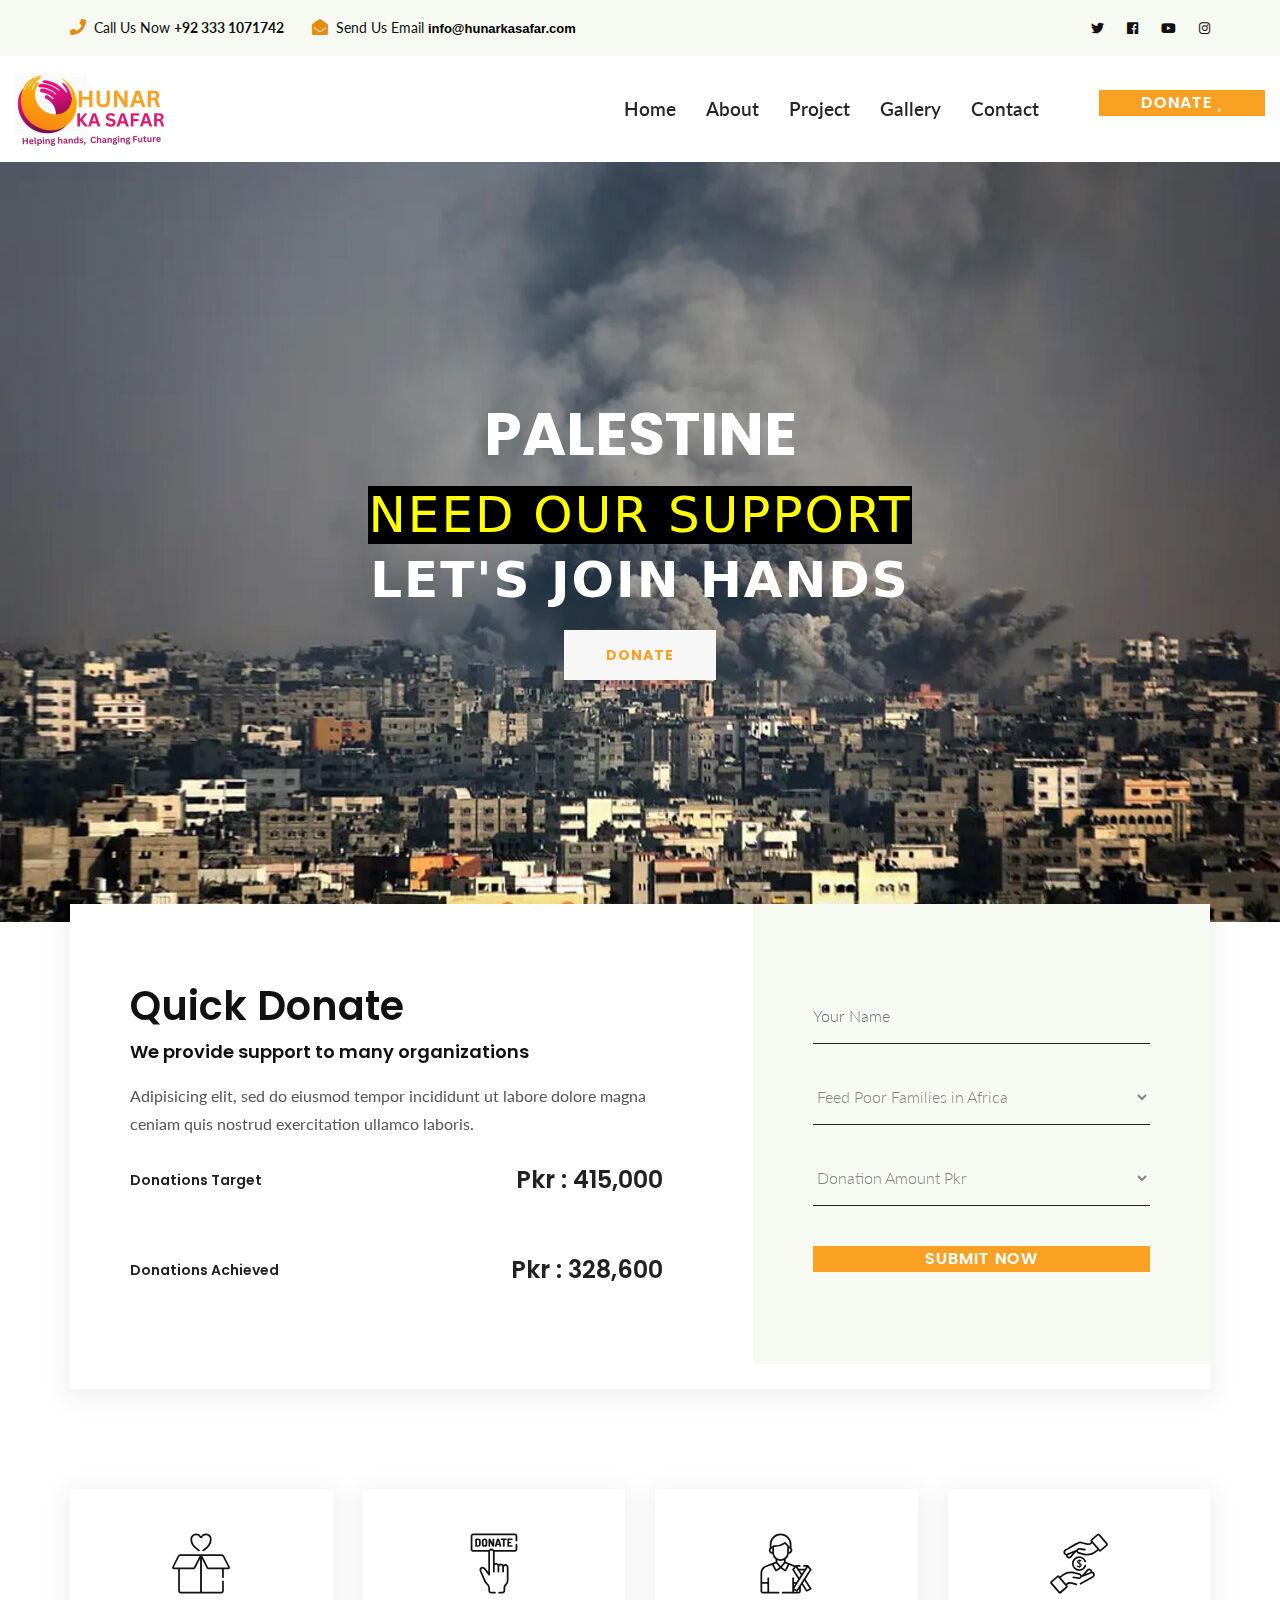
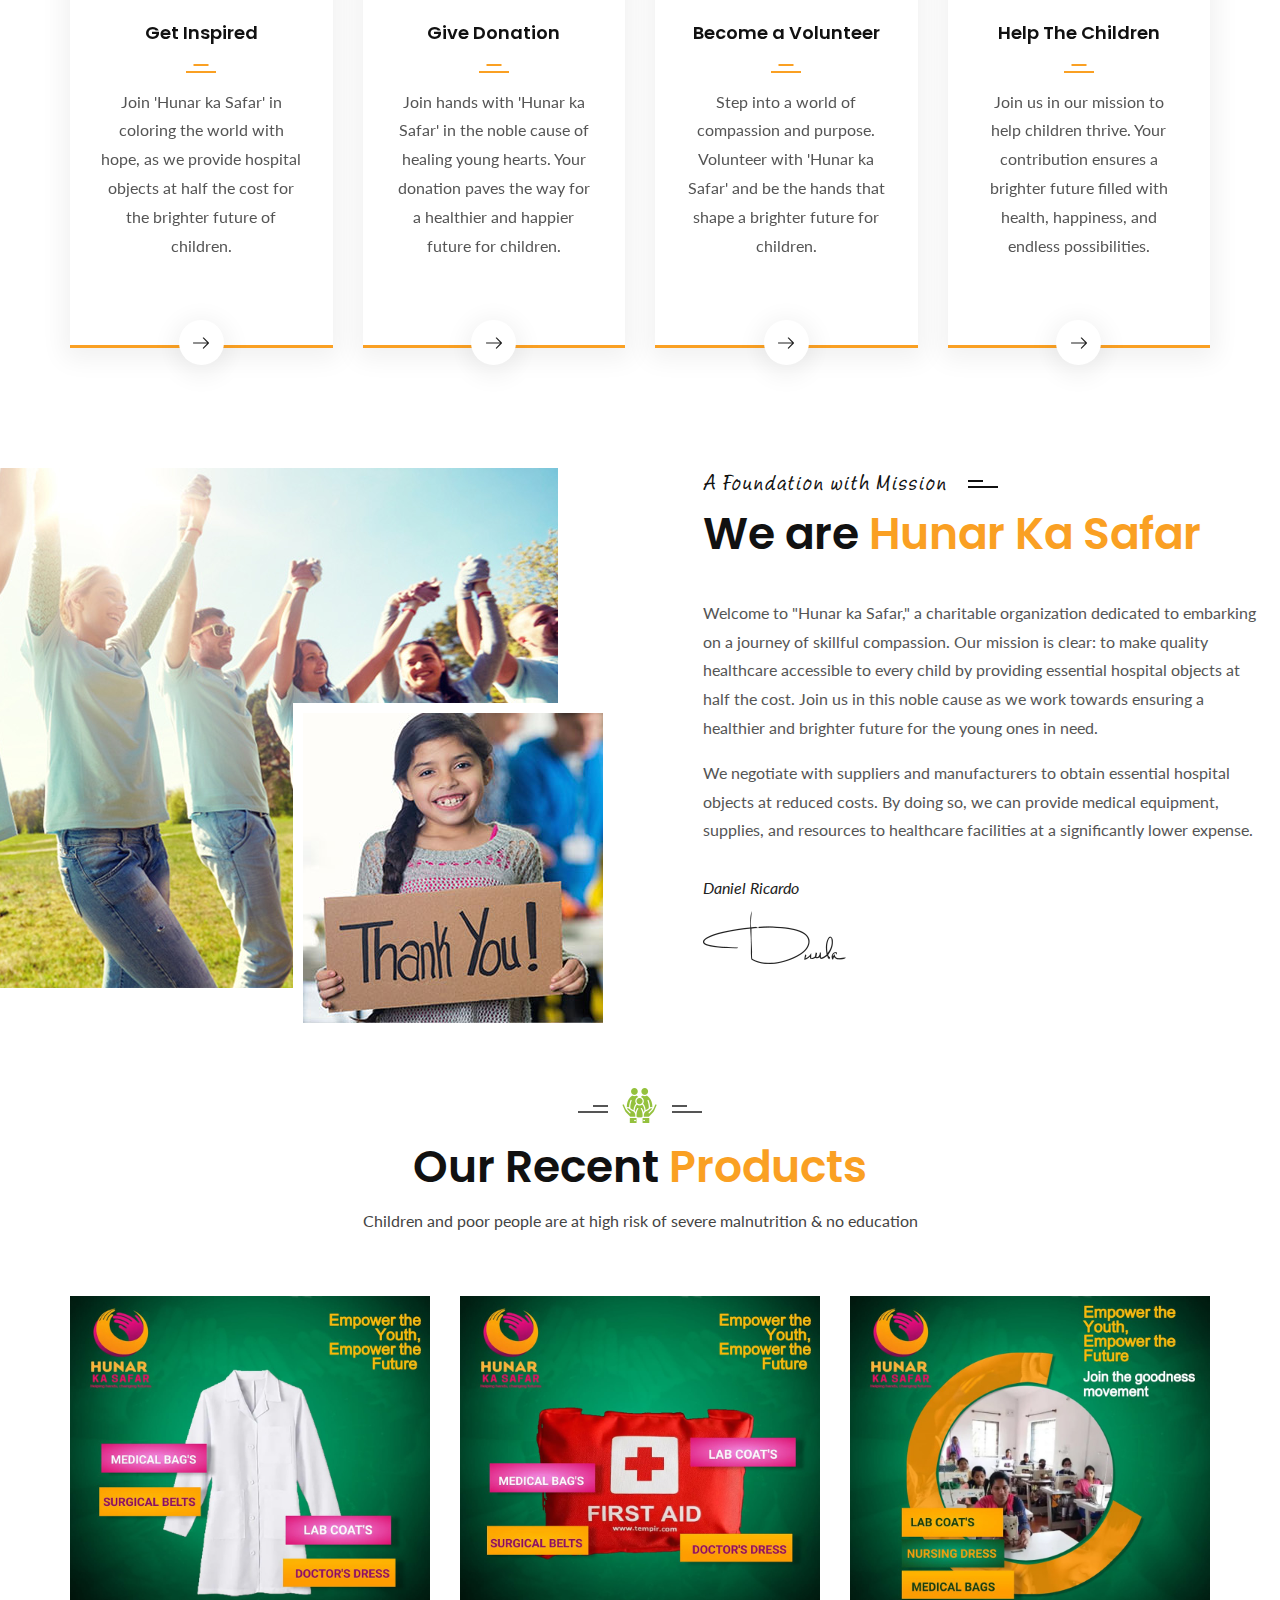
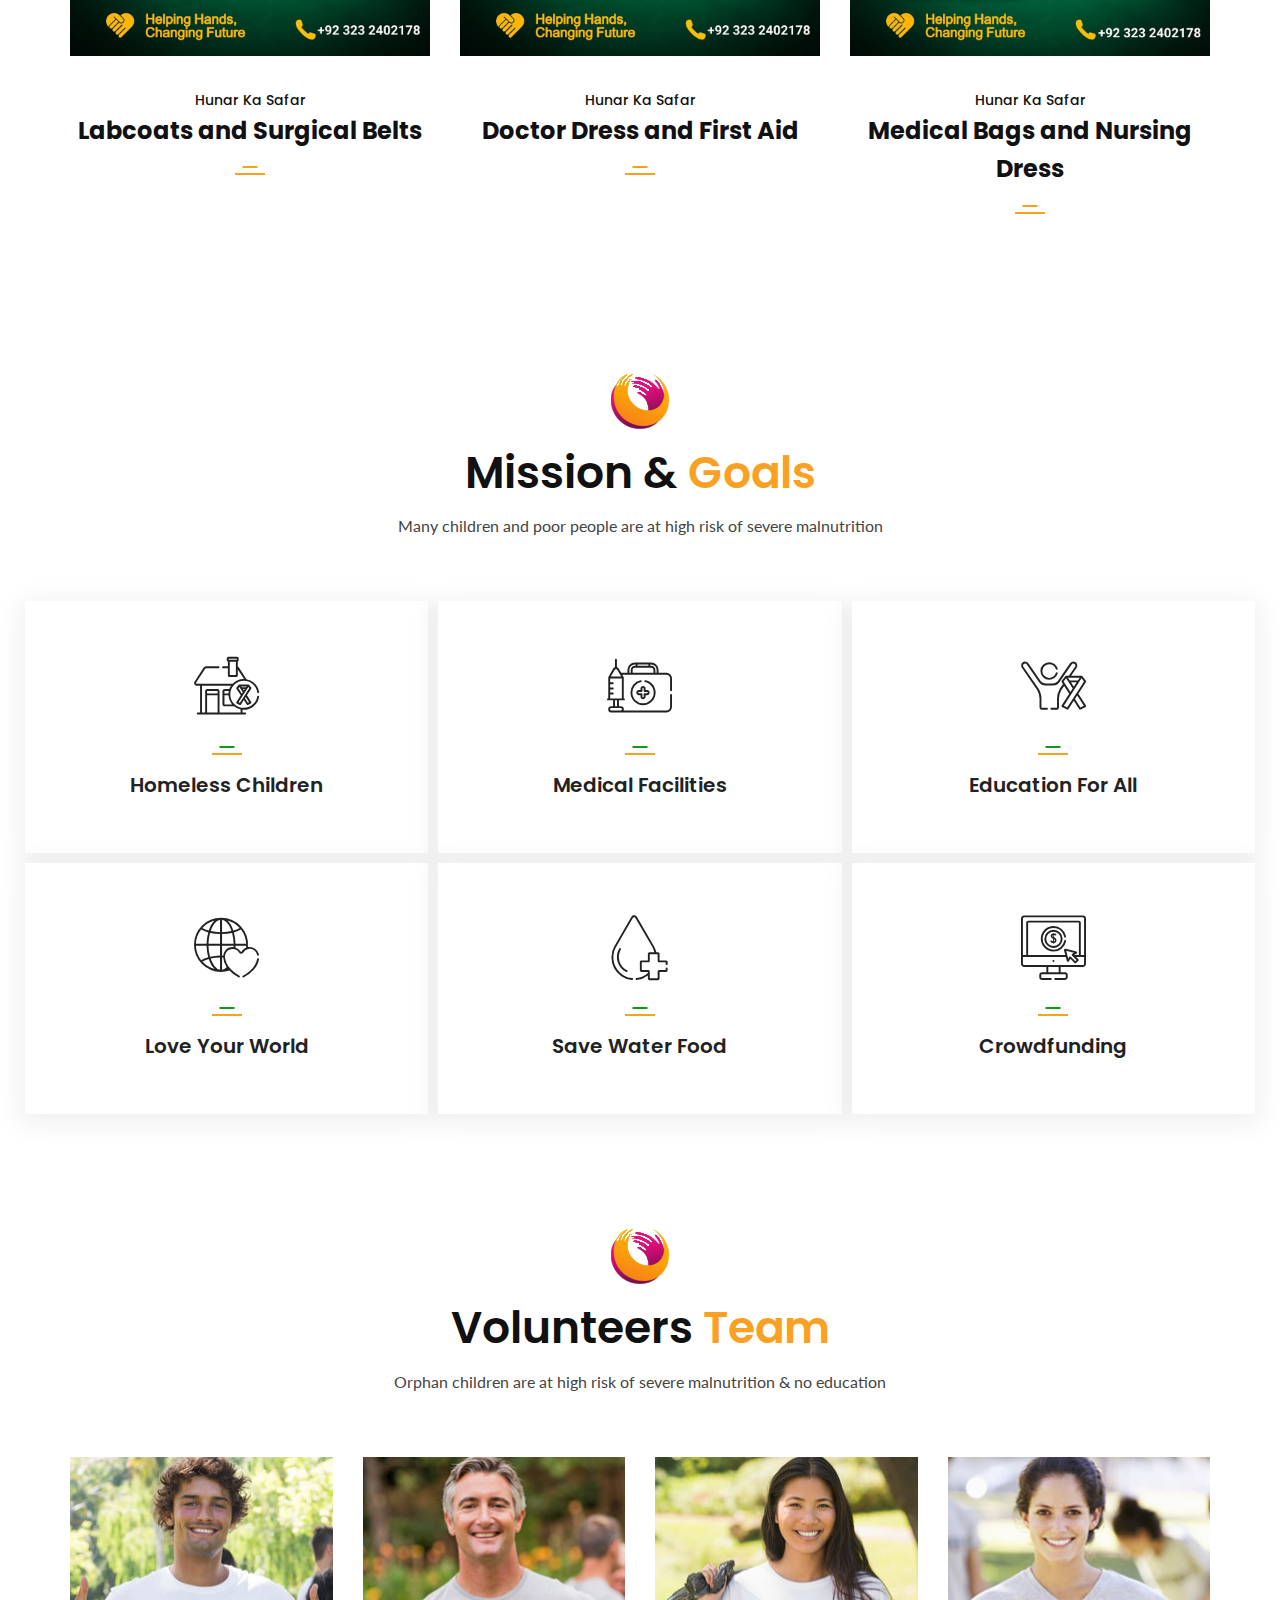
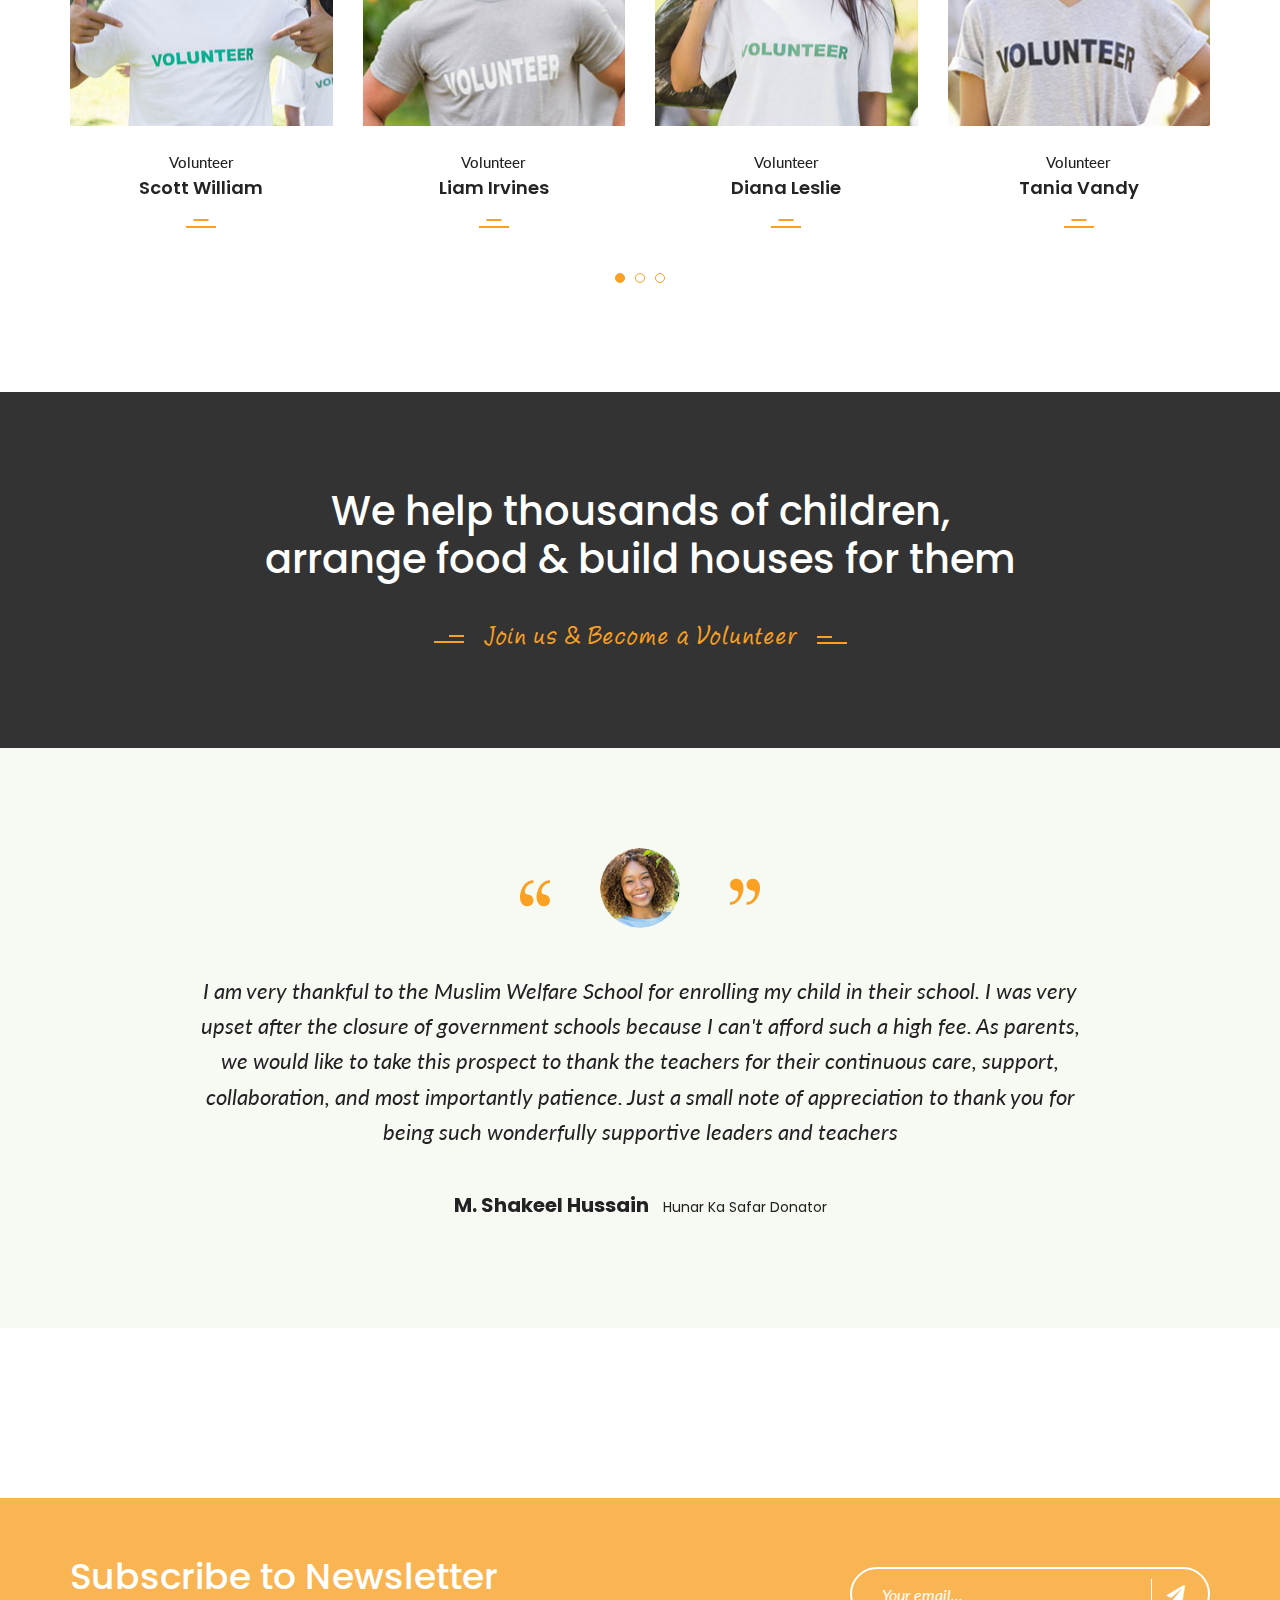
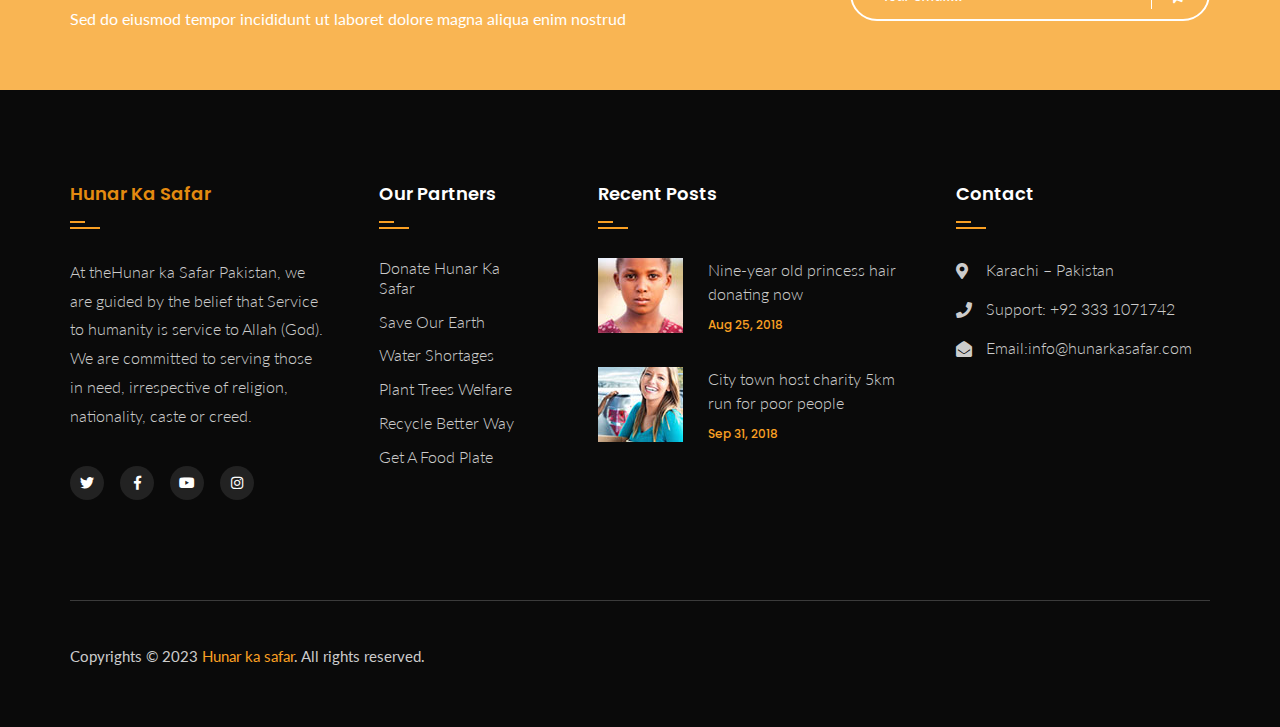
==== index.html @ ad99aff4 "up" ====
<!DOCTYPE html>
<html>

<head>
    <meta charset="utf-8">
    <title>HUNAR KA SAFAR | Home</title>

    <!-- Stylesheets -->
    <link href="css/bootstrap.css" rel="stylesheet">
    <link href="css/style.css" rel="stylesheet">
    <link href="css/responsive.css" rel="stylesheet">

    <!-- Fav Icons -->
    <link rel="icon" type="image/x-icon" href="images/favicon.png">

    <link
    rel="stylesheet"
    href="https://site-assets.fontawesome.com/releases/v6.5.1/css/all.css"
  >

  <link
    rel="stylesheet"
    href="https://site-assets.fontawesome.com/releases/v6.5.1/css/sharp-thin.css"
  >

  <link
    rel="stylesheet"
    href="https://site-assets.fontawesome.com/releases/v6.5.1/css/sharp-solid.css"
  >

  <link
    rel="stylesheet"
    href="https://site-assets.fontawesome.com/releases/v6.5.1/css/sharp-regular.css"
  >

  <link
    rel="stylesheet"
    href="https://site-assets.fontawesome.com/releases/v6.5.1/css/sharp-light.css"
  >
    <!-- Responsive -->
    <meta http-equiv="X-UA-Compatible" content="IE=edge">
    <meta name="viewport" content="width=device-width, initial-scale=1.0, maximum-scale=1.0, user-scalable=0">
</head>

<body>
    <div class="page-wrapper">

        <!-- Preloader -->
        <div class="preloader"></div>

        <!-- main header -->
        <header class="main-header">

            <!-- header top -->
            <div class="header-top">
                <div class="container">
                    <div class="outer-box">
                        <!--Top Left-->
                        <div class="top-left">
                            <ul class="links-nav clearfix">
                                <li><i class="fa fa-phone"></i>Call Us Now <strong>+92 333 1071742</strong></li>
                                <li><i class="fa fa-envelope-open"></i>Send Us Email <strong></strong><a href="mailto:info@hunarkasafar.com"><strong>info@hunarkasafar.com</a></strong></li>
                            </ul>
                        </div>

                        <!--Top Right-->
                        <div class="top-right">
                            <!-- <div class="link-btn"><a href="#" class="theme-btn login-btn"><span class="fa fa-sign-in-alt"></span>Donor Login</a></div> -->
                            <div class="social-links clearfix">
                                <a href=""><span class="fab fa-twitter"></span></a>
                                <a href="https://www.facebook.com/profile.php?id=61553850647413&mibextid=ZbWKwL"><span class="fab fa-facebook"></span></a>
                                <a href=""><span class="fab fa-youtube"></span></a>
                                <a href=""><span class="fab fa-instagram"></span></a>
                            </div>

                        </div>
                    </div>

                </div>
            </div>

            <!--Header-Upper-->
            <div class="header-upper">
                <div class="container-fluid clearfix">

                    <div class="float-left logo-outer">
                        <div class="logo"><a href="index.html"><img src="images/logo.png"alt="" title=""></a>
                        </div>
                    </div>

                    <div class="float-right upper-right clearfix">

                        <div class="navbar-outer clearfix">
                            <!-- Main Menu -->
                            <nav class="main-menu navbar-expand-lg fixed-top">
                                <div class="navbar-header">
                                    <!-- Toggle Button -->
                                    <button type="button" class="navbar-toggle" data-toggle="collapse" data-target=".navbar-collapse">
                                <span class="icon-bar"></span>
                                <span class="icon-bar"></span>
                                <span class="icon-bar"></span>
                                </button>
                                </div>

                                <div class="navbar-collapse collapse clearfix" >
                                    <ul class="navigation clearfix">
                                       <li><a href="index.html" class="active">Home</a></li>
                                        <li><a href="about.html">About</a></li>
                                        <!-- <li><a href="School-addmission.html">Services</a></li> -->
                                        <li><a href="project.html">Project</a></li>
                                        <li><a href="Gallery.html">Gallery</a></li>
                                        <li><a href="contact.html">Contact</a></li>
                                    </ul>
                                </div>
                            </nav>

                            <!-- Main Menu End-->

                            <!-- Search box -->
                            <div class="outer-box">
                                <!--Search outer-->
                                <!-- <div class="search-box-outer">
                                    <div class="dropdown">
                                        <button class="search-box-btn dropdown-toggle" type="button" id="dropdownMenu3" data-toggle="dropdown" aria-haspopup="true" aria-expanded="false"><span class="fa fa-search"></span></button>
                                        <ul class="dropdown-menu pull-right search-panel" aria-labelledby="dropdownMenu3">
                                            <li class="panel-outer">
                                                <div class="form-container">
                                                    <form method="post" action="blog.html">
                                                        <div class="form-group">
                                                            <input type="search" name="field-name" value="" placeholder="Search Here" required>
                                                            <button type="submit" class="search-btn"><span class="fa fa-search"></span></button>
                                                        </div>
                                                    </form>
                                                </div>
                                            </li>
                                        </ul>
                                    </div>
                                </div> -->
                                <div class="link-btn"><a href="#" class="theme-btn btn-style-one donate-box-btn">DONATE <i class="fa-sharp fa-solid fa-heart"></i></a></div>
                            </div>

                        </div>

                    </div>

                </div>
            </div>
            <!--End Header Upper-->

            <!--Sticky Header-->
            <div class="sticky-header">
                <div class="container-fluid">
                    <div class="clearfix">
                        <!--Logo-->
                        <div class="logo float-left">
                            <a href="index.html" class="img-responsive"><img src="images/logo.png" alt="" title=""></a>
                        </div>

                        <!--Right Col-->
                        <div class="right-col float-right">
                            <!-- Main Menu -->
                            <nav class="main-menu navbar-expand-lg">
                                <div class="navbar-collapse collapse clearfix">
                                    <ul class="navigation clearfix">
                                        <li><a href="index.html">Home</a></li>
                                         <li><a href="about.html">About</a></li>
                                         <!-- <li><a href="School">Services</a></li> -->
                                         <li><a href="projects.html">Project</a></li>
                                         <li><a href="Gallery.html">Gallery</a></li>
                                         <li><a href="contact.html">Contact</a></li>
                                     </ul>
                                     <div class="link-btn"><a href="#" class="theme-btn btn-style-one donate-box-btn">DONATE <i class="fa-sharp fa-solid fa-heart"></i></a></div>
                                </div>
                            </nav>
                            
                            <!-- Main Menu End-->
                            <!-- </div> -->
                        </div>
                    </div>


                </div>
            </div>
            <!--End Sticky Header-->
        </header>

        <!-- Main slider -->
        <section class="main-slider">
            <div class="container-fluid">
                <ul class="main-slider-carousel owl-carousel owl-theme slide-nav">
                    <li class="slider-wrapper">
                        <div class="image"><img src="images/main-slider/image-3.jpg" alt=""></div>
                        <div class="slider-caption light text-center">
                            <div class="container">
                                <h1><span class="border-shape">PALESTINE</span></h1>
                                <h2><span  style="color: Yellow; background-color: black;  font-family: system-ui, -apple-system, BlinkMacSystemFont, 'Segoe UI', Roboto, Oxygen, Ubuntu, Cantarell, 'Open Sans', 'Helvetica Neue', sans-serif;">NEED OUR SUPPORT</span></h3>
                                <div class=" large-text"><h2 style="font-family: system-ui, -apple-system, BlinkMacSystemFont, 'Segoe UI', Roboto, Oxygen, Ubuntu, Cantarell, 'Open Sans', 'Helvetica Neue', sans-serif; color: white; font-weight: 700;">LET'S JOIN HANDS</h2></div>
                                <div class="link-btn"><a href="#" class="theme-btn btn-style-nine">Donate</a></div>
                            </div>
                        </div>
                        <div class="slide-overlay"></div>
                    </li>
                    <!-- <li class="slider-wrapper">
                        <div class="image"><img src="images/main-slider/image-2.jpg" alt=""></div>
                        <div class="slider-caption light text-center">
                            <div class="container">
                                <h3>change the life, change the world <span class="border-shape"></span></h3>
                                <h1>sponsor an orphan and <br>feed the poor people</h1>
                                <h3 style="color: #FAA023; font-size: 3.4rem;">Hunar Ka Safar<br><span></span></h3>
                                <div class="text light large-text">With Warmth & True Support</div>
                                <div class="link-btn"><a href="#" class="theme-btn btn-style-two">Learn More</a></div>
                            </div>
                        </div>
                        <div class="slide-overlay"></div>
                    </li> -->
                </ul>
            </div>
        </section>

         <!-- Donate form -->
         <section class="donate-form">
            <div class="container">
                <div class="outer-box">
                    <div class="row">
                        <div class="col-lg-7">
                            <div class="donate-content">
                                <h1>Quick <span>Donate</span></h1>
                                <h4>We provide support to many organizations</h4>
                                <div class="text">Adipisicing elit, sed do eiusmod tempor incididunt ut labore dolore magna ceniam quis nostrud exercitation ullamco laboris.</div>

                                <!--Progress Levels-->
                                <div class="progress-levels">

                                    <div class="donation clearfix">
                                        <div class="text">Donations Target</div>
                                        <div class="price">Pkr : 415,000</div>
                                    </div>
                                    <!--Skill Box-->
                                    <div class="progress-box wow fadeInRight" data-wow-delay="100ms" data-wow-duration="1500ms">
                                        <div class="inner">
                                            <div class="bar">
                                                <div class="bar-innner">
                                                    <div class="bar-fill gray-bg" data-percent="100"></div>
                                                </div>
                                            </div>
                                        </div>
                                    </div>
                                    <div class="donation clearfix">
                                        <div class="text">Donations Achieved</div>
                                        <div class="price">Pkr : 328,600</div>
                                    </div>
                                    <!--Skill Box-->
                                    <div class="progress-box wow fadeInRight" data-wow-delay="100ms" data-wow-duration="1500ms">
                                        <div class="inner">
                                            <div class="bar">
                                                <div class="bar-innner">
                                                    <div class="bar-fill" data-percent="80"></div>
                                                </div>
                                            </div>
                                        </div>
                                    </div>


                                </div>
                            </div>
                        </div>
                        <div class="col-lg-5">
                            <div class="default-form-area">
                                <form id="contact-form" name="contact_form" class="contact-form style-four" action="inc/sendmail.php" method="post">
                                    <div class="row clearfix">
                                        <div class="col-md-12 column">
                                            <div class="form-group">
                                                <input type="text" name="form_name" class="form-control" value="" placeholder="Your Name" required="">
                                            </div>
                                        </div>
                                        <div class="col-md-12 column">
                                            <div class="form-group">
                                                <select name="form_select">
                                            <option value="" selected>Feed Poor Families in Africa</option>
                                            <option value="">Feed Poor Families in Uganda</option>
                                            <option value="">Feed Poor Families in Tajikistan</option>
                                            <option value="">Feed Poor Families in Uzbekistan</option>
                                        </select>
                                            </div>
                                        </div>
                                        <div class="col-md-12 column">
                                            <div class="form-group">
                                                <select name="form_select">
                                            <option value="" selected>Donation Amount Pkr</option>
                                            <option value="">Pkr 0 to 50,000</option>
                                            <option value="">Pkr 50,000 to 100,000</option>
                                            <option value="">Pkr 100,000 to 10,00,000</option>
                                        </select>
                                            </div>
                                        </div>
                                    </div>
                                    <div class="contact-section-btn text-center">
                                        <div class="form-group style-two">
                                            <input id="form_botcheck" name="form_botcheck" class="form-control" type="hidden" value="">
                                            <button class="theme-btn btn-style-one w-100" type="submit" data-loading-text="Please wait...">Submit Now</button>
                                        </div>
                                    </div>
                                </form>
                            </div>
                        </div>
                    </div>
                </div>
            </div>
        </section>

        <!-- Welcome Section -->
        <section class="welcome-section sp-two">
            <div class="container">
                <div class="row">
                    <!-- services block -->
                    <div class="services-block-one col-lg-3 col-md-6 col-sm-6">
                        <div class="inner-box hvr-float-shadow">
                            <div class="icon"><span class="flaticon-heart-box"></span></div>
                            <h4><a href="#">Get Inspired</a></h4>
                            <div class="text">Join 'Hunar ka Safar' in coloring the world with hope, as we provide hospital objects at half the cost for the brighter future of children.</div>
                            <div class="read-more">
                                <a href="#"><span class="flaticon-right-arrow"></span></a>
                            </div>
                        </div>
                    </div>
                    <!-- services block -->
                    <div class="services-block-one col-lg-3 col-md-6 col-sm-6">
                        <div class="inner-box hvr-float-shadow">
                            <div class="icon"><span class="flaticon-button"></span></div>
                            <h4><a href="#">Give Donation</a></h4>
                            <div class="text">Join hands with 'Hunar ka Safar' in the noble cause of healing young hearts. Your donation paves the way for a healthier and happier future for children.</div>
                            <div class="read-more">
                                <a href="#"><span class="flaticon-right-arrow"></span></a>
                            </div>
                        </div>
                    </div>
                    <!-- services block -->
                    <div class="services-block-one col-lg-3 col-md-6 col-sm-6">
                        <div class="inner-box hvr-float-shadow">
                            <div class="icon"><span class="flaticon-boy"></span></div>
                            <h4><a href="#">Become a Volunteer</a></h4>
                            <div class="text">Step into a world of compassion and purpose. Volunteer with 'Hunar ka Safar' and be the hands that shape a brighter future for children.</div>
                            <div class="read-more">
                                <a href="#"><span class="flaticon-right-arrow"></span></a>
                            </div>
                        </div>
                    </div>
                    <!-- services block -->
                    <div class="services-block-one col-lg-3 col-md-6 col-sm-6">
                        <div class="inner-box hvr-float-shadow">
                            <div class="icon"><span class="flaticon-donation"></span></div>
                            <h4><a href="#">Help The Children</a></h4>
                            <div class="text">Join us in our mission to help children thrive. Your contribution ensures a brighter future filled with health, happiness, and endless possibilities.</div>
                            <div class="read-more">
                                <a href="#"><span class="flaticon-right-arrow"></span></a>
                            </div>
                        </div>
                    </div>
                    <!-- end -->
                </div>
            </div>
        </section>

        <!-- Donation Details -->
        <!-- <div class="container">
        <div class="sec-title style-two">
            <h4>Muslim Welfare Centre</h4>
            <h1><span>Donation</span></h1>
        <hr>
        </div>
        <div class="about-block">
            <div class="inner-box">
                <div class="row">
                <div class="col-md-6 text">
                    <p>For donations please deposit funds via Inter Bank Funds Transfer IBFT/Cheque into Muslim Welfare Centre:</p>
                    <ul>
                        <li style="list-style: disc;"><h4>Bank Name : Meezan Bank Limited</h4></li>
                        <li style="list-style: disc;"><h4>Account Title :  MUSLIM WELFARE CENTRE</h4></li>
                        <li style="list-style: disc;"><h4>Account Number : 01310100324729</h4></li>
                        <li style="list-style: disc;"><h4>Branch : North Nazimabad – Karachi (0131)</h4></li>
                        <li style="list-style: disc;"><h4>IBAN Number : PK73 MEZN 0001 3101 0032 4729</h4></li>
                    </ul>
                    <p>Please provide this information so that we can process your donation quickly:</p>
                    <ul>
                        <li style="list-style: disc;">Your Full Name</li>
                        <li style="list-style: disc;">Payment Amountt</li>
                        <li style="list-style: disc;">Payment reference no.</h4></li>
                        <li style="list-style: disc;">Date of deposit</li>
                    </ul>
                </div>
                <div class="col-md-6 text">
                    <p>You will receive an e-mail confirming the successful completion of your donation.</p>
                    <h4>Tax</h4>
                    <p>ALL DONATIONS ARE TAX DEDUCTIBLE (REGISTERED CHARITY# – KAR 080-2003) Muslim Welfare Pakistan will issue Tax Deductible Receipt for Income Tax purposes for all donations.</p>
                    <h4>Refund / Exchange Policy</h4>
                    <p>As with most donation sites, we do not offer refunds on donations submitted through our websites. If a transaction was processed in error, please contact our office to discuss the situation with our staff.</p>
                </div>
            </div>
                <div class="author">
                    <div class="inner-box">
                    </div>
                </div>
            </div>
        </div>
        </div> -->

        <!-- About Us -->
        <section class="about-us">
            <div class="container">
                <div class="row">
                    <div class="col-lg-5 image-block-one">
                        <div class="image big-image"><img src="images/resource/about.jpg" alt="" ></div>
                        <div class="image small-image"><img src="images/resource/about-small.jpg" alt=""></div>
                    </div>
                    <div class="col-lg-6 offset-lg-1">
                        <div class="pl-lg-5">
                            <!-- sec-title -->
                            <div class="sec-title style-two">
                                <h4>A Foundation with Mission</h4>
                                <h1>We are <span>Hunar Ka Safar</span></h1>
                            </div>
                            <!-- about block -->
                            <div class="about-block">
                                <div class="inner-box">
                                    <div class="text">
                                        <p>Welcome to "Hunar ka Safar," a charitable organization dedicated to embarking on a journey of skillful compassion. Our mission is clear: to make quality healthcare accessible to every child by providing essential hospital objects at half the cost. Join us in this noble cause as we work towards ensuring a healthier and brighter future for the young ones in need.</p>
                                        <p>We negotiate with suppliers and manufacturers to obtain essential hospital objects at reduced costs. By doing so, we can provide medical equipment, supplies, and resources to healthcare facilities at a significantly lower expense.</p>
                                    </div>
                                    <div class="author">
                                        <div class="inner-box">
                                            <h5>Daniel Ricardo</h5>
                                        </div>

                                        <div class="sign"><img src="images/resource/sign.png" alt=""></div>
                                    </div>
                                </div>
                            </div>
                        </div>

                    </div>
                </div>
            </div>

        </section>

        <!-- Causes Section -->
        <section class="causes-section sp-two">
            <div class="container">
                <!--Sec Title-->
                <div class="sec-title centered">
                    <div class="icon-box"><img src="images/icons/sec-title.png" alt=""></div>
                    <h1>Our Recent <span>Products</span></h1>
                    <div class="text">Children and poor people are at high risk of severe malnutrition & no education</div>
                </div>
                <div class="row clearfix">
                    <!--Cause Block-->
                    <div class="cause-block col-lg-4 col-md-6">
                        <div class="hvr-float-shadow">
                            <div class="inner-box">
                            <figure class="image">
                                <img src="images/resource/cause-1.jpg" alt="">
                                </div>
                            </figure>
                            <div class="lower-content">
                                <h5>Hunar Ka Safar</h5>
                                <h4>Labcoats and Surgical Belts</h4>
                                <!-- <div class="text">Auis nostrud exercitation ullamc laboris nisitm aliquip ex bea sed consequat duis autes ure dolor. dolore magna aliqua nim ad minim. </div> -->


                                <!--Progress Levels-->
                                <!-- <div class="progress-levels"> -->

                                    <!--Skill Box-->
                                    <!-- <div class="progress-box wow fadeInRight" data-wow-delay="100ms" data-wow-duration="1500ms">
                                        <div class="inner">
                                            <div class="bar">
                                                <div class="bar-innner">
                                                    <div class="bar-fill" data-percent="65">
                                                        <div class="percent"></div>
                                                    </div>
                                                </div>
                                            </div>
                                        </div>
                                    </div> -->

                                <!-- </div> -->

                                <!-- <div class="donate clearfix">
                                    <div class="float-left">
                                        <span>Raised: $6,500</span>
                                    </div>
                                    <div class="float-right">
                                        Goal: $10,000
                                    </div>
                                </div>
                                <div class="link-btn"><a href="#" class="theme-btn btn-style-four donate-box-btn">Donate Now</a></div> -->
                            </div>
                        </div>
                    </div>
                    <!--Cause Block-->
                    <div class="cause-block col-lg-4 col-md-6">
                        <div class="hvr-float-shadow">
                        <div class="inner-box">
                            <figure class="image">
                                <img src="images/resource/cause-2.jpg" alt="">
                                <!-- <div class="overlay"> -->
                                </div>
                            </figure>
                            <div class="lower-content">
                                <h5>Hunar Ka Safar</h5>
                                <h4>Doctor Dress and First Aid</h4>
                                <!-- <div class="text">Auis nostrud exercitation ullamc laboris nisitm aliquip ex bea sed consequat duis autes ure dolor. dolore magna aliqua nim ad minim. </div> -->


                                <!--Progress Levels-->
                                <!-- <div class="progress-levels">

                                    <!- Skill Box
                                    <div class="progress-box wow fadeInRight" data-wow-delay="100ms" data-wow-duration="1500ms">
                                        <div class="inner">
                                            <div class="bar">
                                                <div class="bar-innner">
                                                    <div class="bar-fill" data-percent="42">
                                                        <div class="percent"></div>
                                                    </div>
                                                </div>
                                            </div>
                                        </div>
                                    </div>

                                </div> -->

                                <!-- <div class="donate clearfix">
                                    <div class="float-left">
                                        <span>Raised: $7,500</span>
                                    </div>
                                    <div class="float-right">
                                        Goal: $20,000
                                    </div>
                                </div>
                                <div class="link-btn"><a href="#" class="theme-btn btn-style-four donate-box-btn">Donate Now</a></div> -->
                            </div>
                        </div>
                    </div>
                    <!--Cause Block-->
                    <div class="cause-block col-lg-4 col-md-6">
                        <div class="hvr-float-shadow">
                        <div class="inner-box">
                            <figure class="image">
                                <img src="images/resource/cause-3.jpg" alt="">
                                <!-- <div class="overlay"> -->
                                </div>
                            </figure>
                            <div class="lower-content">
                                <h5>Hunar Ka Safar</h5>
                                <h4>Medical Bags and Nursing Dress</h4>
                                <!-- <div class="text">Auis nostrud exercitation ullamc laboris nisitm aliquip ex bea sed consequat duis autes ure dolor. dolore magna aliqua nim ad minim. </div> -->


                                <!--Progress Levels-->
                                <!-- <div class="progress-levels"> -->

                                    <!--Skill Box-->
                                    <!-- <div class="progress-box wow fadeInRight" data-wow-delay="100ms" data-wow-duration="1500ms">
                                        <div class="inner"> -->
                                            <!-- <div class="bar">
                                                <div class="bar-innner">
                                                    <div class="bar-fill" data-percent="83">
                                                        <div class="percent"></div>
                                                    </div>
                                                </div>
                                            </div> -->
                                        <!-- </div>
                                    </div>

                                </div> -->

                                <!-- <div class="donate clearfix">
                                    <div class="float-left">
                                        <span>Raised: $5,500</span>
                                    </div>
                                    <div class="float-right">
                                        Goal: $12,000
                                    </div>
                                </div>
                                <div class="link-btn"><a href="#" class="theme-btn btn-style-four donate-box-btn">Donate Now</a></div> -->
                            </div>
                        </div>
                    </div>
                    <!-- end -->

                </div>
            </div>
        </section>

        <!-- Fact Counter -->
        <!-- <div class="fact-counter sp-two" style="background-image: url(images/background/1.jpg)">
            <div class="container">
                <div class="row"> -->

                    <!--Column-->
                    <!-- <article class="column counter-column col-xl-3 col-lg-6 col-md-6 wow fadeIn" data-wow-duration="900ms">
                        <div class="item">
                            <div class="inner-box">
                                <div class="icon-box"><span class="flaticon-donation-1"></span></div>
                                <div class="count-outer">
                                    <span class="count-text" data-speed="3000" data-stop="0">0</span>
                                    <p>Received Donations</p>
                                </div>
                            </div>
                        </div>
                    </article> -->

                    <!--Column-->
                    <!-- <article class="column counter-column col-xl-3 col-lg-6 col-md-6 wow fadeIn" data-wow-duration="300ms">
                        <div class="item">
                            <div class="inner-box">
                                <div class="icon-box"><span class="flaticon-balloon"></span></div>
                                <div class="count-outer">
                                    <span class="count-text" data-speed="3000" data-stop="0">0</span>
                                    <p>Received Donations</p>
                                </div>
                            </div>
                        </div>
                    </article> -->

                    <!--Column-->
                    <!-- <article class="column counter-column col-xl-3 col-lg-6 col-md-6 wow fadeIn" data-wow-duration="600ms">
                        <div class="item">
                            <div class="inner-box">
                                <div class="icon-box"><span class="flaticon-shirt"></span></div>
                                <div class="count-outer">
                                    <span class="count-text" data-speed="3000" data-stop="0">0</span>
                                    <p>Our Volunteers</p>
                                </div>
                            </div>
                        </div>
                    </article> -->


                    <!--Column-->
                    <!-- <article class="column counter-column col-xl-3 col-lg-6 col-md-6 wow fadeIn" data-wow-duration="900ms">
                        <div class="item">
                            <div class="inner-box">
                                <div class="icon-box"><span class="flaticon-ecology"></span></div>
                                <div class="count-outer">
                                    <span class="count-text" data-speed="3000" data-stop="14369">0</span>
                                    <p>Projects Done</p>
                                </div>
                            </div>
                        </div>
                    </article>
                </div>
            </div>
        </div> -->

        <!-- Mission Section -->
        <!-- <section class="mission-section sp-one" style="background-image: url(images/background/2.jpg); background-position: top-le;"> -->
            <section  class="mission-section ">
            <div class="container">
                <!--Sec Title-->
                <div class="sec-title centered">
                    <div class="icon-box"><img src="images/favicon.png" alt=""></div>
                    <h1>Mission & <span>Goals</span></h1>
                    <div class="text">Many children and poor people are at high risk of severe malnutrition</div>
                </div>
                <div class="row">
                    <div class="col-xl-12">
                        <div class="row clearfix">
                            <!-- Mission block -->
                            <div class="col-xl-4 col-lg-6 col-md-6 mission-block">
                                <div class="inner-box">
                                    <div class="image">
                                        <div class="caption">
                                            <div>
                                                <div class="icon-box"><span class="flaticon-love-and-romance"></span></div>
                                                <h4>Homeless Children</h4>
                                            </div>

                                        </div>

                                        <div class="overlay-box">
                                            <div class="overlay-inner">
                                                <div class="content">
                                                    <div class="text">Nostrud exercitation ullamco laboris nisi utm aliquip sed duis aute lorem ipsum.</div>
                                                    <h4>Homeless Children</h4>
                                                    <div class="icon-box"><span class="flaticon-love-and-romance"></span></div>
                                                </div>
                                            </div>
                                        </div>
                                    </div>
                                </div>
                            </div>
                            <!-- Mission block -->
                            <div class="col-xl-4 col-lg-6 col-md-6 mission-block">
                                <div class="inner-box">
                                    <div class="image">
                                        <div class="caption">
                                            <div>
                                                <div class="icon-box"><span class="flaticon-doctor"></span></div>
                                                <h4>Medical Facilities</h4>
                                            </div>

                                        </div>

                                        <div class="overlay-box">
                                            <div class="overlay-inner">
                                                <div class="content">
                                                    <div class="text">Nostrud exercitation ullamco laboris nisi utm aliquip sed duis aute lorem ipsum.</div>
                                                    <h4>Medical Facilities</h4>
                                                    <div class="icon-box"><span class="flaticon-doctor"></span></div>
                                                </div>
                                            </div>
                                        </div>
                                    </div>
                                </div>
                            </div>
                            <!-- Mission block -->
                            <div class="col-xl-4 col-lg-6 col-md-6 mission-block">
                                <div class="inner-box">
                                    <div class="image">
                                        <div class="caption">
                                            <div>
                                                <div class="icon-box"><span class="flaticon-cancer"></span></div>
                                                <h4>Education For All</h4>
                                            </div>
                                        </div>

                                        <div class="overlay-box">
                                            <div class="overlay-inner">
                                                <div class="content">
                                                    <div class="text">Nostrud exercitation ullamco laboris nisi utm aliquip sed duis aute lorem ipsum.</div>
                                                    <h4>Education For All</h4>
                                                    <div class="icon-box"><span class="flaticon-cancer"></span></div>
                                                </div>
                                            </div>
                                        </div>
                                    </div>
                                </div>
                            </div>
                            <!-- Mission block -->
                            <div class="col-xl-4 col-lg-6 col-md-6 mission-block">
                                <div class="inner-box">
                                    <div class="image">
                                        <div class="caption">
                                            <div>
                                                <div class="icon-box"><span class="flaticon-support"></span></div>
                                                <h4>Love Your World</h4>
                                            </div>

                                        </div>

                                        <div class="overlay-box">
                                            <div class="overlay-inner">
                                                <div class="content">
                                                    <div class="text">Nostrud exercitation ullamco laboris nisi utm aliquip sed duis aute lorem ipsum.</div>
                                                    <h4>Love Your World</h4>
                                                    <div class="icon-box"><span class="flaticon-support"></span></div>
                                                </div>
                                            </div>
                                        </div>
                                    </div>
                                </div>
                            </div>
                            <!-- Mission block -->
                            <div class="col-xl-4 col-lg-6 col-md-6 mission-block">
                                <div class="inner-box">
                                    <div class="image">
                                        <div class="caption">
                                            <div>
                                                <div class="icon-box"><span class="flaticon-blood"></span></div>
                                                <h4>Save Water Food</h4>
                                            </div>

                                        </div>

                                        <div class="overlay-box">
                                            <div class="overlay-inner">
                                                <div class="content">
                                                    <div class="text">Nostrud exercitation ullamco laboris nisi utm aliquip sed duis aute lorem ipsum.</div>
                                                    <h4>Save Water Food</h4>
                                                    <div class="icon-box"><span class="flaticon-love-and-romance"></span></div>
                                                </div>
                                            </div>
                                        </div>
                                    </div>
                                </div>
                            </div>
                            <!-- Mission block -->
                            <div class="col-xl-4 col-lg-6 col-md-6 mission-block">
                                <div class="inner-box">
                                    <div class="image">
                                        <div class="caption">
                                            <div>
                                                <div class="icon-box"><span class="flaticon-monitor"></span></div>
                                                <h4>Crowdfunding</h4>
                                            </div>

                                        </div>

                                        <div class="overlay-box">
                                            <div class="overlay-inner">
                                                <div class="content">
                                                    <div class="text">Nostrud exercitation ullamco laboris nisi utm aliquip sed duis aute lorem ipsum.</div>
                                                    <h4>Crowdfunding</h4>
                                                    <div class="icon-box"><span class="flaticon-monitor"></span></div>
                                                </div>
                                            </div>
                                        </div>
                                    </div>
                                </div>
                            </div>
                            <!-- end -->

                        </div>
                    </div>
                </div>

            </div>
        </section>

        <!-- Event section -->
        <!-- <section class="event-section">
            <div class="container">
                <div class="row">
                    <div class="col-lg-5 image-block-one">
                        <div class="image big-image"><img src="images/resource/upcomming-event.jpg" alt=""></div>
                    </div>
                    <div class="col-lg-6 offset-lg-1">
                        <div class="sp-three"> -->
                            <!-- sec-title -->
                            <!-- <div class="sec-title style-two">
                                <h4>A Muslim Foundation with Mission</h4>
                                <h1>Upcoming <span>Events</span></h1>
                                <div class="text">Lorem ipsum dolor sit amet, consectetur adipisicing elit, sed do eiusmod tempor incididunt ut laboret dolore magna aliqua ut enim ad minim veniam, quis nostrud exercitation.</div>
                            </div> -->

                            <!-- <div class="row"> -->
                                <!-- Event block -->
                                <!-- <div class="col-md-6 event-block">
                                    <div class="inner-box">
                                        <div class="date">25 <span>July</span></div>
                                        <div class="organizer">Organized By: <a href="#">Charite Max</a></div>
                                        <h4>Sports Event for funding charity for innocent people</h4>
                                        <ul class="post-meta">
                                            <li><span class="fa fa-clock"></span>Starts 5.00 PM</li>
                                            <li><span class="fa fa-map-marker-alt"></span>121 Kings St. NY 26038</li>
                                        </ul>
                                    </div>
                                </div>-->
                                <!-- Event block --> 
                                <!-- <div class="col-md-6 event-block">
                                    <div class="inner-box">
                                        <div class="date">31 <span>August</span></div>
                                        <div class="organizer">Organized By: <a href="#">Charite Partner</a></div>
                                        <h4>Sports Event for funding charity for innocent people</h4>
                                        <ul class="post-meta">
                                            <li><span class="fa fa-clock"></span>Starts 5.00 PM</li>
                                            <li><span class="fa fa-map-marker-alt"></span>121 Kings St. NY 26038</li>
                                        </ul>
                                    </div>
                                </div>
                            </div>
                            <div class="link-btn"><a href="#" class="theme-btn btn-style-fourteen">Events Calender</a></div>
                        </div>

                    </div>
                </div>
            </div>
        </section> -->

        <!-- Our Team -->
        <section class="our-team sp-one">
            <div class="container">
                <!--Sec Title-->
                <div class="sec-title centered">
                    <div class="icon-box"><img src="images/favicon.png" alt=""></div>
                    <h1>Volunteers <span>Team</span></h1>
                    <div class="text">Orphan children are at high risk of severe malnutrition & no education </div>
                </div>
                <div class="four-item-carousel owl-carousel owl-theme owl-nav-none owl-dot-style-one">
                    <!-- team block -->
                    <div class="team-block">
                        <div class="inner-box">
                            <div class="image">
                                <img src="images/resource/team-1.jpg" alt="">
                                <div class="overlay-box">
                                    <ul class="social-icon-one">
                                        <li><a href="#"><span class="fab fa-twitter"></span></a></li>
                                        <li><a href="#"><span class="fab fa-facebook"></span></a></li>
                                        <li><a href="#"><span class="fab fa-google-plus"></span></a></li>
                                        <li><a href="#"><span class="fab fa-youtube"></span></a></li>
                                        <li><a href="#"><span class="fab fa-pinterest-p"></span></a></li>
                                    </ul>
                                </div>
                            </div>
                            <div class="lower-box">
                                <div class="designation">Volunteer</div>
                                <h4><a href="team.html">Scott William</a></h4>
                            </div>
                        </div>
                    </div>
                    <!-- team block -->
                    <div class="team-block">
                        <div class="inner-box">
                            <div class="image">
                                <img src="images/resource/team-2.jpg" alt="">
                                <div class="overlay-box">
                                    <ul class="social-icon-one">
                                        <li><a href="#"><span class="fab fa-twitter"></span></a></li>
                                        <li><a href="#"><span class="fab fa-facebook"></span></a></li>
                                        <li><a href="#"><span class="fab fa-google-plus"></span></a></li>
                                        <li><a href="#"><span class="fab fa-youtube"></span></a></li>
                                        <li><a href="#"><span class="fab fa-pinterest-p"></span></a></li>
                                    </ul>
                                </div>
                            </div>
                            <div class="lower-box">
                                <div class="designation">Volunteer</div>
                                <h4><a href="team.html">Liam Irvines</a></h4>
                            </div>
                        </div>
                    </div>
                    <!-- team block -->
                    <div class="team-block">
                        <div class="inner-box">
                            <div class="image">
                                <img src="images/resource/team-3.jpg" alt="">
                                <div class="overlay-box">
                                    <ul class="social-icon-one">
                                        <li><a href="#"><span class="fab fa-twitter"></span></a></li>
                                        <li><a href="#"><span class="fab fa-facebook"></span></a></li>
                                        <li><a href="#"><span class="fab fa-google-plus"></span></a></li>
                                        <li><a href="#"><span class="fab fa-youtube"></span></a></li>
                                        <li><a href="#"><span class="fab fa-pinterest-p"></span></a></li>
                                    </ul>
                                </div>
                            </div>
                            <div class="lower-box">
                                <div class="designation">Volunteer</div>
                                <h4><a href="team.html">Diana Leslie</a></h4>
                            </div>
                        </div>
                    </div>
                    <!-- team block -->
                    <div class="team-block">
                        <div class="inner-box">
                            <div class="image">
                                <img src="images/resource/team-4.jpg" alt="">
                                <div class="overlay-box">
                                    <ul class="social-icon-one">
                                        <li><a href="#"><span class="fab fa-twitter"></span></a></li>
                                        <li><a href="#"><span class="fab fa-facebook"></span></a></li>
                                        <li><a href="#"><span class="fab fa-google-plus"></span></a></li>
                                        <li><a href="#"><span class="fab fa-youtube"></span></a></li>
                                        <li><a href="#"><span class="fab fa-pinterest-p"></span></a></li>
                                    </ul>
                                </div>
                            </div>
                            <div class="lower-box">
                                <div class="designation">Volunteer</div>
                                <h4><a href="team.html">Tania Vandy</a></h4>
                            </div>
                        </div>
                    </div>
                    <!-- team block -->
                    <div class="team-block">
                        <div class="inner-box">
                            <div class="image">
                                <img src="images/resource/team-1.jpg" alt="">
                                <div class="overlay-box">
                                    <ul class="social-icon-one">
                                        <li><a href="#"><span class="fab fa-twitter"></span></a></li>
                                        <li><a href="#"><span class="fab fa-facebook"></span></a></li>
                                        <li><a href="#"><span class="fab fa-google-plus"></span></a></li>
                                        <li><a href="#"><span class="fab fa-youtube"></span></a></li>
                                        <li><a href="#"><span class="fab fa-pinterest-p"></span></a></li>
                                    </ul>
                                </div>
                            </div>
                            <div class="lower-box">
                                <div class="designation">Volunteer</div>
                                <h4><a href="team.html">Scott William</a></h4>
                            </div>
                        </div>
                    </div>
                    <!-- team block -->
                    <div class="team-block">
                        <div class="inner-box">
                            <div class="image">
                                <img src="images/resource/team-2.jpg" alt="">
                                <div class="overlay-box">
                                    <ul class="social-icon-one">
                                        <li><a href="#"><span class="fab fa-twitter"></span></a></li>
                                        <li><a href="#"><span class="fab fa-facebook"></span></a></li>
                                        <li><a href="#"><span class="fab fa-google-plus"></span></a></li>
                                        <li><a href="#"><span class="fab fa-youtube"></span></a></li>
                                        <li><a href="#"><span class="fab fa-pinterest-p"></span></a></li>
                                    </ul>
                                </div>
                            </div>
                            <div class="lower-box">
                                <div class="designation">Volunteer</div>
                                <h4><a href="team.html">Liam Irvines</a></h4>
                            </div>
                        </div>
                    </div>
                    <!-- team block -->
                    <div class="team-block">
                        <div class="inner-box">
                            <div class="image">
                                <img src="images/resource/team-3.jpg" alt="">
                                <div class="overlay-box">
                                    <ul class="social-icon-one">
                                        <li><a href="#"><span class="fab fa-twitter"></span></a></li>
                                        <li><a href="#"><span class="fab fa-facebook"></span></a></li>
                                        <li><a href="#"><span class="fab fa-google-plus"></span></a></li>
                                        <li><a href="#"><span class="fab fa-youtube"></span></a></li>
                                        <li><a href="#"><span class="fab fa-pinterest-p"></span></a></li>
                                    </ul>
                                </div>
                            </div>
                            <div class="lower-box">
                                <div class="designation">Volunteer</div>
                                <h4><a href="team.html">Diana Leslie</a></h4>
                            </div>
                        </div>
                    </div>
                    <!-- team block -->
                    <div class="team-block">
                        <div class="inner-box">
                            <div class="image">
                                <img src="images/resource/team-4.jpg" alt="">
                                <div class="overlay-box">
                                    <ul class="social-icon-one">
                                        <li><a href="#"><span class="fab fa-twitter"></span></a></li>
                                        <li><a href="#"><span class="fab fa-facebook"></span></a></li>
                                        <li><a href="#"><span class="fab fa-google-plus"></span></a></li>
                                        <li><a href="#"><span class="fab fa-youtube"></span></a></li>
                                        <li><a href="#"><span class="fab fa-pinterest-p"></span></a></li>
                                    </ul>
                                </div>
                            </div>
                            <div class="lower-box">
                                <div class="designation">Volunteer</div>
                                <h4><a href="team.html">Tania Vandy</a></h4>
                            </div>
                        </div>
                    </div>
                    <!-- team block -->
                    <div class="team-block">
                        <div class="inner-box">
                            <div class="image">
                                <img src="images/resource/team-1.jpg" alt="">
                                <div class="overlay-box">
                                    <ul class="social-icon-one">
                                        <li><a href="#"><span class="fab fa-twitter"></span></a></li>
                                        <li><a href="#"><span class="fab fa-facebook"></span></a></li>
                                        <li><a href="#"><span class="fab fa-google-plus"></span></a></li>
                                        <li><a href="#"><span class="fab fa-youtube"></span></a></li>
                                        <li><a href="#"><span class="fab fa-pinterest-p"></span></a></li>
                                    </ul>
                                </div>
                            </div>
                            <div class="lower-box">
                                <div class="designation">Volunteer</div>
                                <h4><a href="team.html">Scott William</a></h4>
                            </div>
                        </div>
                    </div>
                    <!-- team block -->
                    <div class="team-block">
                        <div class="inner-box">
                            <div class="image">
                                <img src="images/resource/team-2.jpg" alt="">
                                <div class="overlay-box">
                                    <ul class="social-icon-one">
                                        <li><a href="#"><span class="fab fa-twitter"></span></a></li>
                                        <li><a href="#"><span class="fab fa-facebook"></span></a></li>
                                        <li><a href="#"><span class="fab fa-google-plus"></span></a></li>
                                        <li><a href="#"><span class="fab fa-youtube"></span></a></li>
                                        <li><a href="#"><span class="fab fa-pinterest-p"></span></a></li>
                                    </ul>
                                </div>
                            </div>
                            <div class="lower-box">
                                <div class="designation">Volunteer</div>
                                <h4><a href="team.html">Liam Irvines</a></h4>
                            </div>
                        </div>
                    </div>
                    <!-- team block -->
                    <div class="team-block">
                        <div class="inner-box">
                            <div class="image">
                                <img src="images/resource/team-3.jpg" alt="">
                                <div class="overlay-box">
                                    <ul class="social-icon-one">
                                        <li><a href="#"><span class="fab fa-twitter"></span></a></li>
                                        <li><a href="#"><span class="fab fa-facebook"></span></a></li>
                                        <li><a href="#"><span class="fab fa-google-plus"></span></a></li>
                                        <li><a href="#"><span class="fab fa-youtube"></span></a></li>
                                        <li><a href="#"><span class="fab fa-pinterest-p"></span></a></li>
                                    </ul>
                                </div>
                            </div>
                            <div class="lower-box">
                                <div class="designation">Volunteer</div>
                                <h4><a href="team.html">Diana Leslie</a></h4>
                            </div>
                        </div>
                    </div>
                    <!-- team block -->
                    <div class="team-block">
                        <div class="inner-box">
                            <div class="image">
                                <img src="images/resource/team-4.jpg" alt="">
                                <div class="overlay-box">
                                    <ul class="social-icon-one">
                                        <li><a href="#"><span class="fab fa-twitter"></span></a></li>
                                        <li><a href="#"><span class="fab fa-facebook"></span></a></li>
                                        <li><a href="#"><span class="fab fa-google-plus"></span></a></li>
                                        <li><a href="#"><span class="fab fa-youtube"></span></a></li>
                                        <li><a href="#"><span class="fab fa-pinterest-p"></span></a></li>
                                    </ul>
                                </div>
                            </div>
                            <div class="lower-box">
                                <div class="designation">Volunteer</div>
                                <h4><a href="team.html">Tania Vandy</a></h4>
                            </div>
                        </div>
                    </div>
                    <!-- end -->
                </div>
            </div>
        </section>

        <!-- Parallax section -->
        <section class="parallax-section" style="background-image: url(images/background/3.jpg)">
            <div class="container">
                <h1>We help thousands of children, <br>arrange food & build houses for them</h1>
                <h3>Join us & Become a Volunteer <span class="border-shape"></span></h3>
            </div>
        </section>

        <!-- Testimonial Section -->
        <section class="testimonial-section sp-one">
            <div class="container">

                <div class="single-item-carousel owl-carousel owl-theme owl-nav-none owl-dot-none">

                    <div class="testimonial-block-one">
                        <div class="inner-box">
                            <div class="image">
                                <img src="images/resource/author.jpg" alt="">
                            </div>
                            <div class="text">I am very thankful to the Muslim Welfare School for enrolling my child in their school. I was very upset after the closure of government schools because I can't afford such a high fee. As parents, we would like to take this prospect to thank the teachers for their continuous care, support, collaboration, and most importantly patience. Just a small note of appreciation to thank you for being such wonderfully supportive leaders and teachers</div>
                            <h3>M. Shakeel Hussain <span>Hunar Ka Safar Donator</span></h3>
                        </div>
                    </div>

                    <div class="testimonial-block-one">
                        <div class="inner-box">
                            <div class="image">
                                <img src="images/resource/author.jpg" alt="">
                            </div>
                            <div class="text">We are really very thankful to the Muslim Welfare Centre for their wonderful support in our area by installing the hand pump at different locations ,at Tharparkar water is badly needed no other supported us only MWC doing this as noble cause for help the residents of MNCH - Tharparkar - villages. MAY GOD BLESS MWC!</div>
                            <h3>Allah Wasaya <span>Hunar Ka Safar Donator</span></h3>
                        </div>
                    </div>

                </div>

            </div>
        </section>
        <!--End Testimonial Section-->

        <!-- News Section -->
        <section class="news-section sp-two">
            <div class="container">
                <!--Sec Title-->
                <!-- <div class="sec-title centered">
                    <div class="icon-box"><img src="images/icons/sec-title.png" alt=""></div>
                    <h1>What’s <span>Happening</span></h1>
                    <div class="text">Poor people are at high risk of severe malnutrition & no education</div>
                </div>
                <div class="row clearfix"> -->
                    <!--News Block-->
                    <!-- <div class="news-block-one col-lg-4 col-md-6">
                        <div class="inner-box">
                            <div class="image">
                                <img src="images/resource/news-1.jpg" alt="">
                                <div class="overlay">
                                    <a class="link-btn" href="blog-details.html">
                                    <i class="fa fa-link"></i>
                                </a>
                                </div>
                            </div>
                            <div class="lower-box">
                                <div class="date">31 <span>JULY</span></div>
                                <div class="post-meta">By: <span> Muslim Welfare Centre</span></div>
                                <h4><a href="blog-details.html">Feeding the poor people</a></h4>
                                <div class="text">Auisy nostrud exercitation ullamc laboris aliquip ex bea sed consequat duis autese dolore magna aliqua nim. </div>
                                <div class="read-more-btn">
                                    <a href="blog-details.html" class="read-more">Read More </a>
                                </div>
                            </div>
                        </div>
                    </div> -->

                    <!--News Block-->
                    <!-- <div class="news-block-one col-lg-4 col-md-6">
                        <div class="inner-box">
                            <div class="image">
                                <img src="images/resource/news-2.jpg" alt="">
                                <div class="overlay">
                                    <a class="link-btn" href="blog-details.html">
                                    <i class="fa fa-link"></i>
                                </a>
                                </div>
                            </div>
                            <div class="lower-box">
                                <div class="date">25 <span>AUG</span></div>
                                <div class="post-meta">By: <span> Muslim Welfare Centre</span></div>
                                <h4><a href="blog-details.html">Take care of children</a></h4>
                                <div class="text">Auisy nostrud exercitation ullamc laboris aliquip ex bea sed consequat duis autese dolore magna aliqua nim. </div>
                                <div class="read-more-btn">
                                    <a href="blog-details.html" class="read-more">Read More </a>
                                </div>
                            </div>
                        </div>
                    </div> -->

                    <!--News Block-->
                    <!-- <div class="news-block-one col-lg-4 col-md-6">
                        <div class="inner-box">
                            <div class="image">
                                <img src="images/resource/news-3.jpg" alt="">
                                <div class="overlay">
                                    <a class="link-btn" href="blog-details.html">
                                    <i class="fa fa-link"></i>
                                </a>
                                </div>
                            </div>
                            <div class="lower-box">
                                <div class="date">18 <span>SEP</span></div>
                                <div class="post-meta">By: <span> Muslim Welfare Centre</span></div>
                                <h4><a href="blog-details.html">Take care of children</a></h4>
                                <div class="text">Auisy nostrud exercitation ullamc laboris aliquip ex bea sed consequat duis autese dolore magna aliqua nim. </div>
                                <div class="read-more-btn">
                                    <a href="blog-details.html" class="read-more">Read More </a>
                                </div>
                            </div>
                        </div>
                    </div> -->
                    <!-- end -->

                </div>
            </div>
        </section>







        <!-- Call To Action -->
        <section class="subscribe-section" style="background-image: url(images/background/4.jpg)">
            <div class="container">
                <div class="row">
                    <div class="title-column col-lg-8">
                        <h2>Subscribe to Newsletter</h2>
                        <div class="text">Sed do eiusmod tempor incididunt ut laboret dolore magna aliqua enim nostrud</div>
                    </div>
                    <div class="subscribe-form col-lg-4">
                        <form method="post" action="contact.html">
                            <div class="form-group">
                                <input type="email" name="email" value="" placeholder="Your email..." required="">
                                <button type="submit" class="theme-btn"><span class="fa fa-paper-plane"></span></button>
                            </div>
                        </form>
                    </div>
                </div>
            </div>
        </section>

        <!-- Main footer -->
        <footer class="main-footer">
            <div class="container">

                <!--Widgets Section-->
                <div class="widgets-section">
                    <div class="row clearfix">
                        <!--Big Column-->
                        <div class="big-column col-lg-5">
                            <div class="row clearfix">

                                <!--Footer Column-->
                                <div class="footer-column col-md-7">
                                    <div class="footer-widget about-widget">
                                        <div class="footer-logo">
                                            <figure>
                                                <h4 class="widget-title"><a href="index.html" class=""><img src="" alt="">Hunar Ka Safar</a></h4>
                                            </figure>
                                        </div>
                                        <div class="widget-content">
                                            <div class="text">At theHunar ka Safar Pakistan, we are guided by the belief that Service to humanity is service to Allah (God). We are committed to serving those in need, irrespective of religion, nationality, caste or creed.</div>
                                            <ul class="social-icon-three">
                                                <li><a href=""><i class="fab fa-twitter"></i></a></li>
                                                <li><a href="https://www.facebook.com/profile.php?id=61553850647413&mibextid=zLoPMf"><i class="fab fa-facebook-f"></i></a></li>
                                                <li><a href=""><i class="fab fa-youtube"></i></a></li>
                                                <li><a href=""><i class="fab fa-instagram"></i></a></li>
                                            </ul>
                                        </div>
                                    </div>
                                </div>

                                <!--Footer Column-->
                                <div class="footer-column col-md-5">
                                    <div class="footer-widget services-widget">
                                        <h2 class="widget-title">Our Partners</h2>
                                        <div class="widget-content">
                                            <ul class="list">
                                                <li><a href="#">Donate Hunar ka Safar</a></li>
                                                <li><a href="#">Save Our Earth</a></li>
                                                <li><a href="#">Water Shortages</a></li>
                                                <li><a href="#">Plant Trees Welfare</a></li>
                                                <li><a href="#">Recycle Better Way</a></li>
                                                <li><a href="#">Get A Food Plate</a></li>
                                            </ul>
                                        </div>
                                    </div>
                                </div>
                            </div>
                        </div>

                        <!--Big Column-->
                        <div class="big-column col-lg-7">
                            <div class="row clearfix">

                                <!--Footer Column-->
                                <div class="footer-column col-md-7">
                                    <div class="footer-widget posts-widget">
                                        <h2 class="widget-title">Recent Posts</h2>
                                        <div class="widget-content">
                                            <div class="posts">
                                                <div class="post">
                                                    <figure class="post-thumb">
                                                        <img src="images/resource/post-thumb-1.jpg" alt="">
                                                        <a href="#" class="overlay-link">
                                                        <span class="fa fa-link"></span>
                                                    </a>
                                                    </figure>
                                                    <div class="desc-text">
                                                        <a href="#">Nine-year old princess hair donating now</a>
                                                    </div>
                                                    <div class="time">Aug 25, 2018</div>
                                                </div>

                                                <div class="post">
                                                    <figure class="post-thumb">
                                                        <img src="images/resource/post-thumb-2.jpg" alt="">
                                                        <a href="blog-single.html" class="overlay-link">
                                                        <span class="fa fa-link"></span>
                                                    </a>
                                                    </figure>
                                                    <div class="desc-text">
                                                        <a href="blog-single.html">City town host charity 5km run for poor people</a>
                                                    </div>
                                                    <div class="time">Sep 31, 2018</div>
                                                </div>
                                            </div>
                                        </div>
                                    </div>
                                </div>

                                <!--Footer Column-->
                                <div class="footer-column col-md-5">
                                    <div class="footer-widget contact-widget">
                                        <h2 class="widget-title">Contact</h2>
                                        <div class="widget-content">
                                            <ul class="contact-info-list">
                                                <li><i class="fas fa-map-marker-alt"></i> Karachi – Pakistan</li>
                                                <li><i class="fas fa-phone"></i>Support: +92 333 1071742</li>
                                                <li><i class="fas fa-envelope-open"></i>Email:info@hunarkasafar.com</li>
                                            </ul>
                                        </div>
                                    </div>
                                </div>
                            </div>
                        </div>
                    </div>
                </div>
            </div>

            <!--Footer Bottom-->
            <div class="footer-bottom">
                <div class="container">
                    <div class="clearfix">
                        <div class="float-sm-left">
                            <div class="copyright-text">
                                <p>Copyrights © 2023 <a href="index.html">Hunar ka safar</a>. All rights reserved.</p>
                            </div>
                        </div>
                        <!-- <div class="float-sm-right">
                            <ul>
                                <li><a href="#">Privacy Policy</a></li>
                                <li><a href="#">Sitemap</a></li>
                                <li><a href="#">Terms of Use </a></li>
                            </ul>
                        </div> -->
                    </div>
                </div>
            </div>
        </footer>


    </div>
    <!--End pagewrapper-->

    <div id="donate-popup" class="donate-popup">
        <div class="close-donate theme-btn"><span class="flaticon-cross"></span></div>
        <div class="popup-inner">


            <div class="container">
                <div class="donate-form-area">
                    <div class="section-title center">
                        <h2>Donation Information</h2>
                    </div>

                    <h4>How much would you like to donate:</h4>

                    <form action="#" class="donate-form default-form">
                        <ul class="chicklet-list clearfix">
                            <li>
                                <input type="radio" id="donate-amount-1" name="donate-amount" />
                                <label for="donate-amount-1" data-amount="1000">Pkr : 1000</label>
                            </li>
                            <li>
                                <input type="radio" id="donate-amount-2" name="donate-amount" checked="checked" />
                                <label for="donate-amount-2" data-amount="2000">Pkr : 2000</label>
                            </li>
                            <li>
                                <input type="radio" id="donate-amount-3" name="donate-amount" />
                                <label for="donate-amount-3" data-amount="3000">Pkr : 3000</label>
                            </li>
                            <li>
                                <input type="radio" id="donate-amount-4" name="donate-amount" />
                                <label for="donate-amount-4" data-amount="4000">Pkr : 4000</label>
                            </li>
                            <li>
                                <input type="radio" id="donate-amount-5" name="donate-amount" />
                                <label for="donate-amount-5" data-amount="5000">Pkr : 5000</label>
                            </li>
                            <li class="other-amount">

                                <div class="input-container" data-message="Every dollar you donate helps end hunger.">
                                    <span>Or</span><input type="text" id="other-amount" placeholder="Other Amount" />
                                </div>
                            </li>
                        </ul>

                        <h3>Donor Information</h3>

                        <div class="form-bg">
                            <div class="row clearfix">
                                <div class="col-md-6 col-sm-6 col-xs-12">

                                    <div class="form-group">
                                        <p>Your Name*</p>
                                        <input type="text" name="fname" placeholder="">
                                    </div>
                                </div>
                                <div class="col-md-6 col-sm-6 col-xs-12">
                                    <div class="form-group">
                                        <p>Email*</p>
                                        <input type="text" name="fname" placeholder="">
                                    </div>
                                </div>
                                <div class="col-md-6 col-sm-6 col-xs-12">
                                    <div class="form-group">
                                        <p>Address*</p>
                                        <input type="text" name="fname" placeholder="">
                                    </div>
                                </div>
                                <div class="col-md-6 col-sm-6 col-xs-12">
                                    <div class="form-group">
                                        <p>Phn Num*</p>
                                        <input type="text" name="fname" placeholder="">
                                    </div>
                                </div>

                            </div>
                        </div>

                        <!-- <ul class="payment-option">
                            <li>
                                <h4>Choose your payment method:</h4>
                            </li>
                            <li>
                                <div class="checkbox">
                                    <label>
                                <input name="pay-us" type="checkbox">
                                <span>Paypal</span>
                            </label>
                                </div>
                            </li>
                            <li>
                                <div class="checkbox">
                                    <label>
                                <input name="pay-us" type="checkbox">
                                <span>Offline Donation</span>
                            </label>
                                </div>
                            </li>
                            <li>
                                <div class="checkbox">
                                    <label>
                                <input name="pay-us" type="checkbox">
                                <span>Credit Card</span>
                            </label>
                                </div>
                            </li>
                            <li>
                                <div class="checkbox">
                                    <label>
                                <input name="pay-us" type="checkbox">
                                <span>Debit Card</span>
                            </label>
                                </div>
                            </li>
                        </ul>
 -->
                        <div class="center"><button class="theme-btn btn-style-one" type="submit">Donate Now</button></div>


                    </form>
                </div>
            </div>



        </div>
    </div>

    <!-- Scroll Top Button -->
    <button class="scroll-top scroll-to-target" data-target="html">
    <span class="fa fa-angle-up"></span>
</button>


    <!-- jequery plugins -->

    <script src="js/jquery.js"></script>
    <script src="js/popover.js"></script>
    <script src="js/bootstrap.min.js"></script>

    <script src="js/wow.js"></script>
    <script src="js/owl.js"></script>
    <script src="js/validate.js"></script>
    <script src="js/mixitup.js"></script>
    <script src="js/isotope.js"></script>
    <script src="js/appear.js"></script>
    <script src="js/jquery.fancybox.js"></script>

    <script src="js/script.js"></script>

</body>

</html>
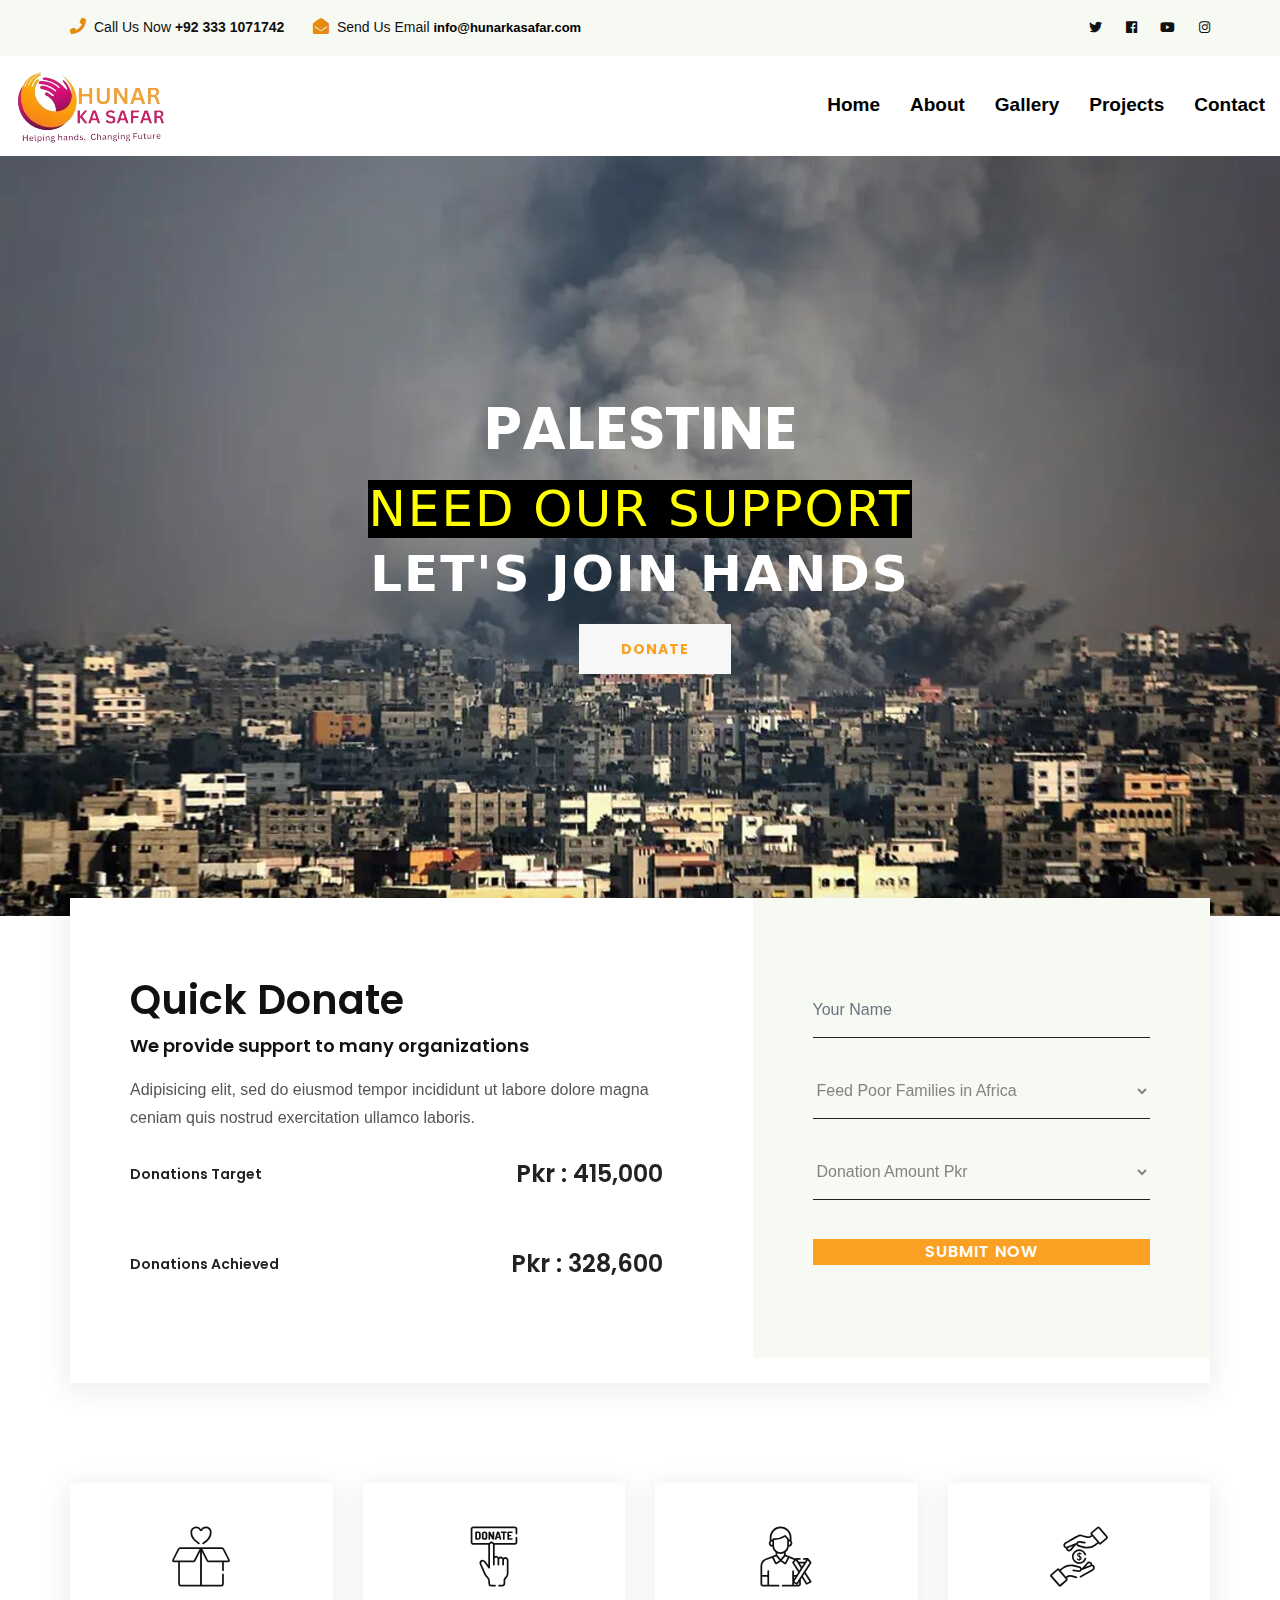
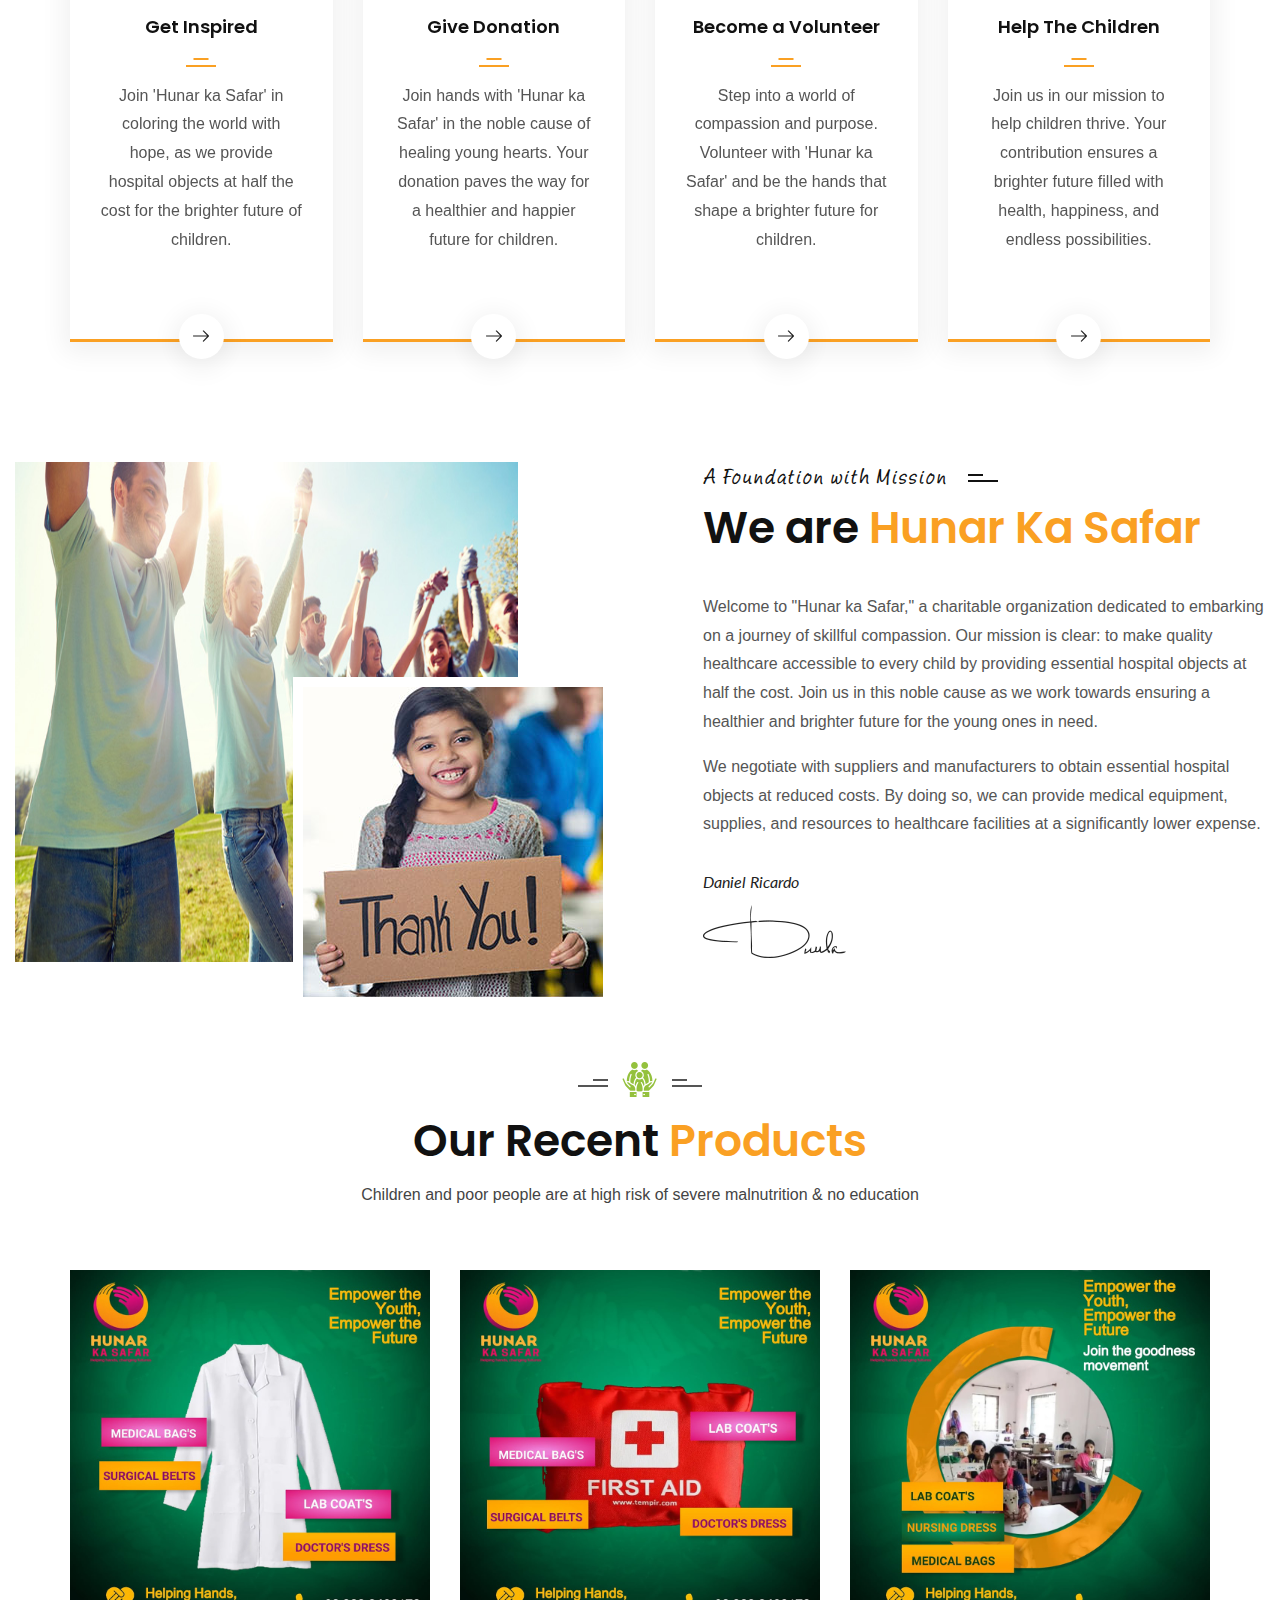
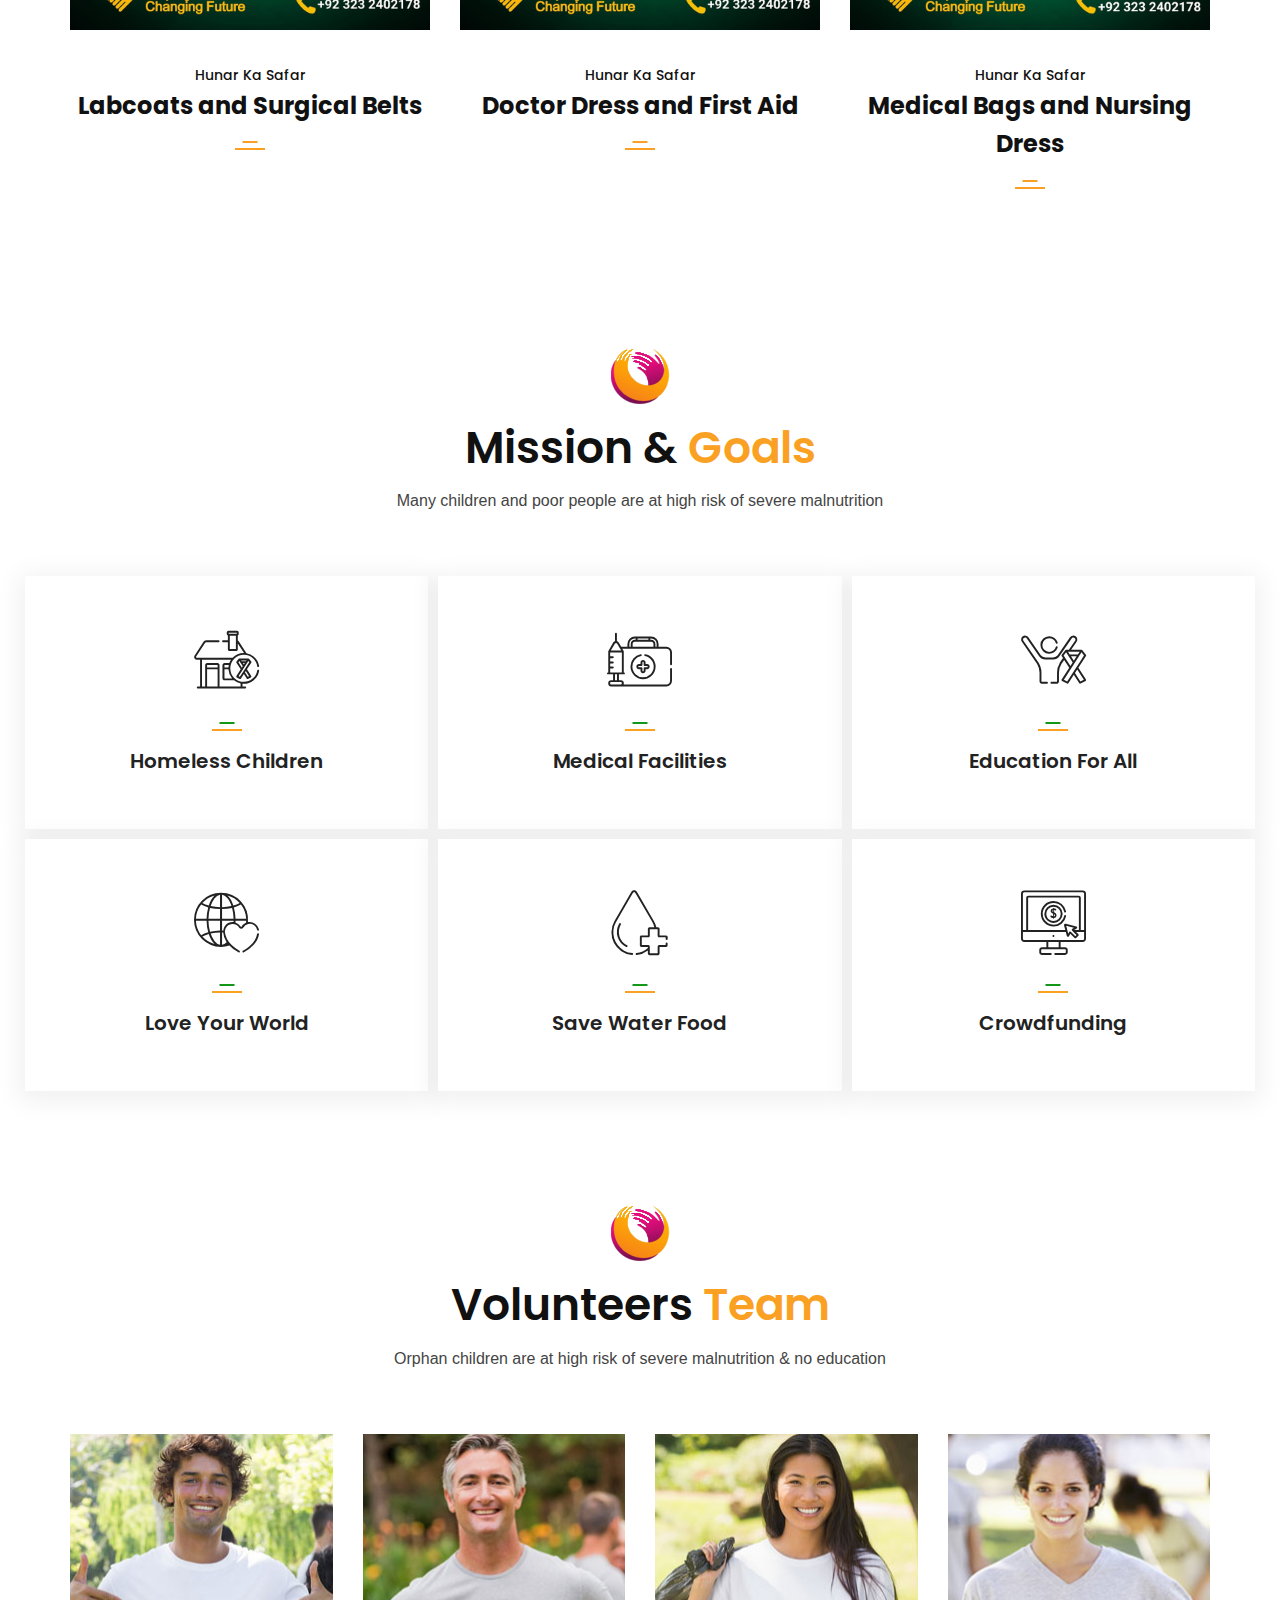
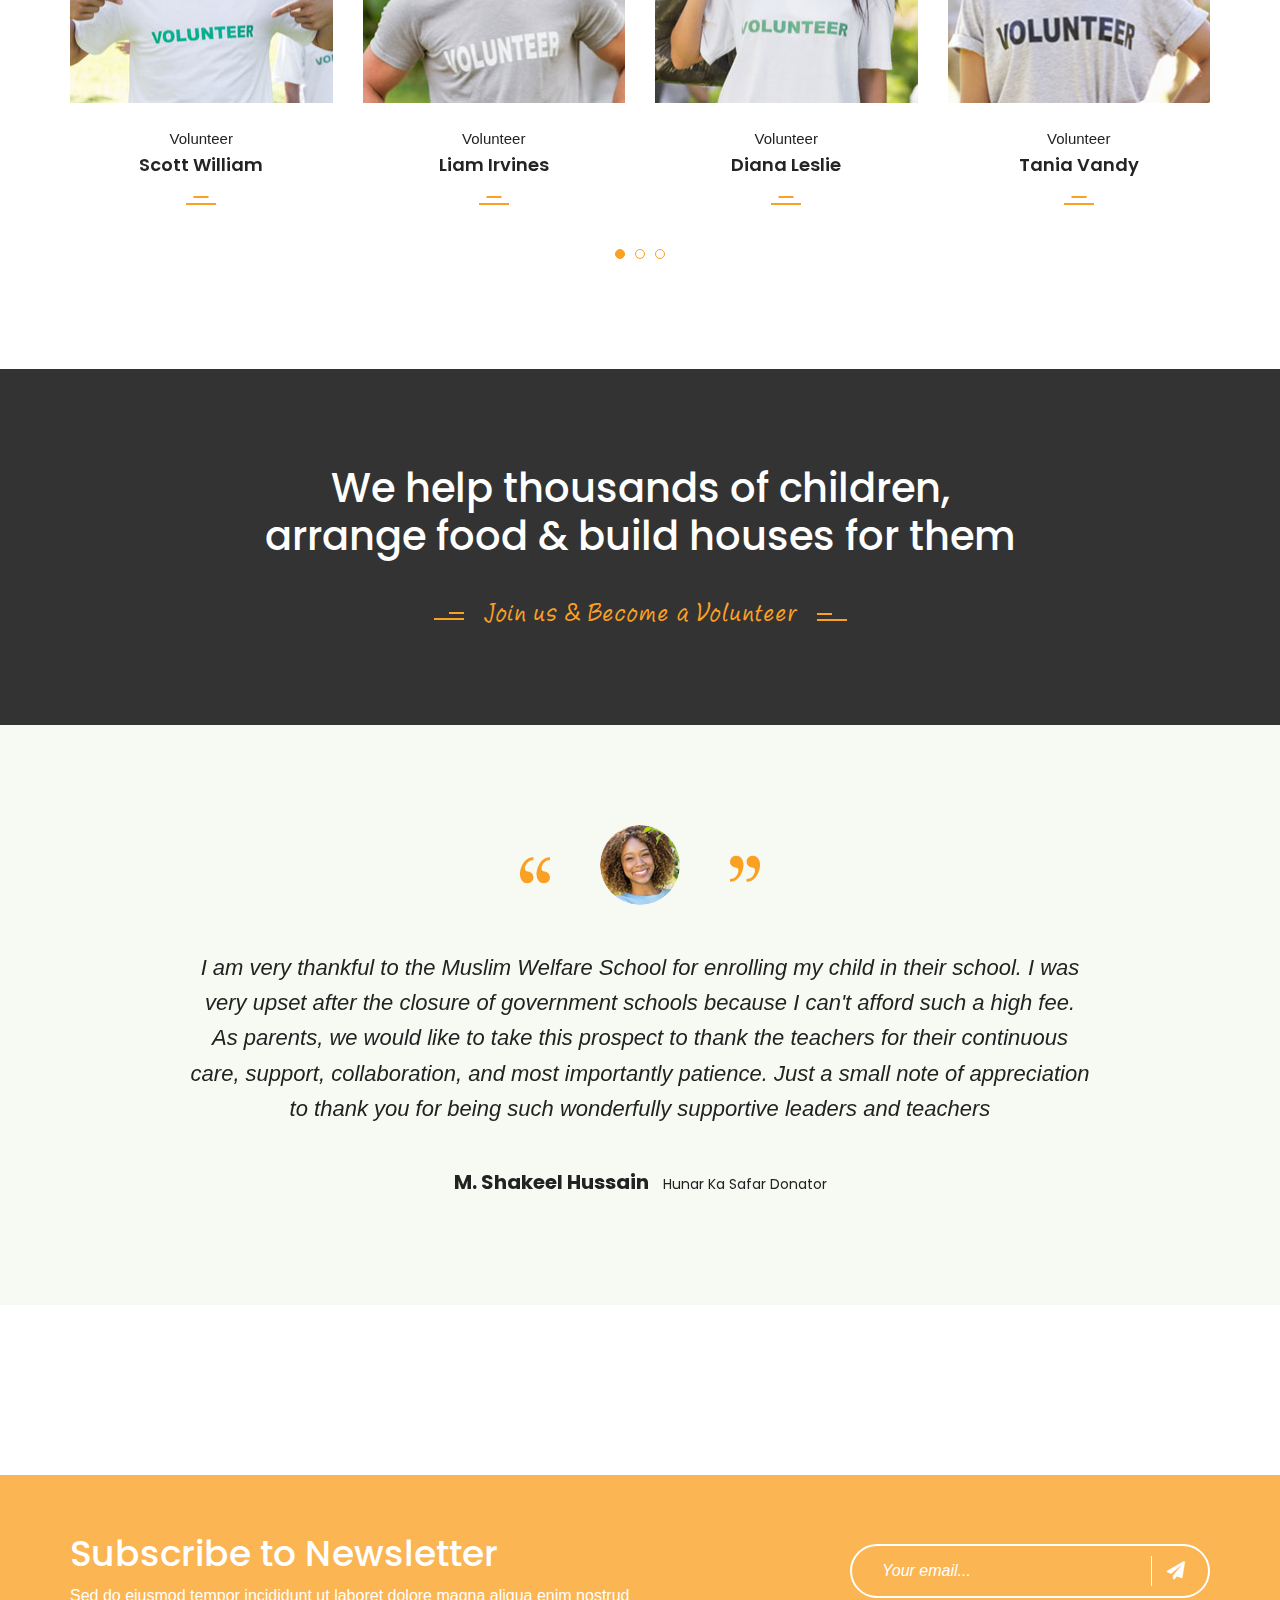
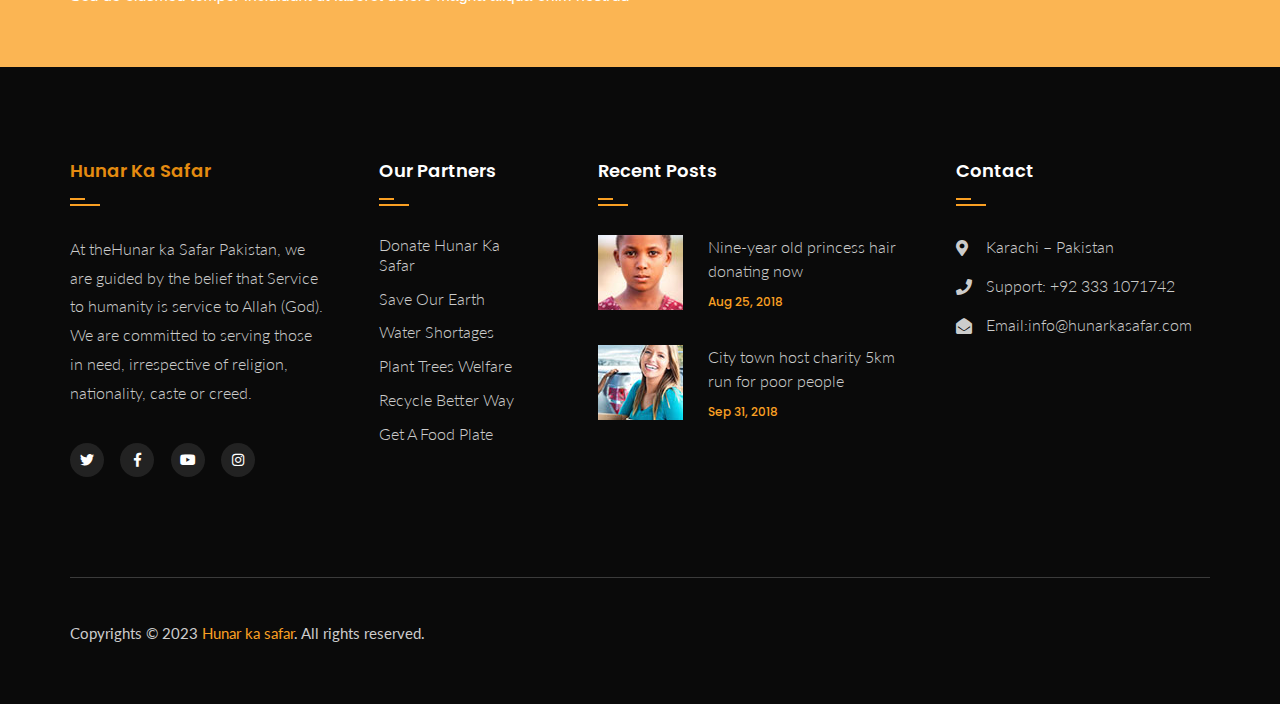
==== commit 7f5f3f06: "k" ====
--- a/index.html
+++ b/index.html
@@ -40,328 +40,330 @@
     <!-- Responsive -->
     <meta http-equiv="X-UA-Compatible" content="IE=edge">
     <meta name="viewport" content="width=device-width, initial-scale=1.0, maximum-scale=1.0, user-scalable=0">
+
+    <link rel="stylesheet" href="https://fonts.googleapis.com/css2?family=Material+Symbols+Outlined:opsz,wght,FILL,GRAD@24,400,0,0" />
+    <style>
+        * {
+            margin: 0;
+            padding: 0;
+        }
+        body {
+            background: url("../img/1.avif") no-repeat center / cover;
+            min-height: 100vh;
+            font-family: 'Segoe UI', Tahoma, Geneva, Verdana, sans-serif;
+        }
+        nav {
+            background: white;
+            box-shadow: 3px 3px 5px rgba(0, 0, 0, 0.1);
+        }
+        nav ul {
+             width: 100%;
+             list-style: none;
+             display: flex;
+             justify-content: flex-end;
+             align-items: center;
+        }
+        nav ul li {
+            height: 100px;
+        }
+        nav ul li a {
+            font-size: 19px;
+            font-weight: 600;
+            height: 100%;
+            padding: 0px 15px;
+            text-decoration: none;
+            display: flex;
+            align-items: center;
+            color: black;
+        }
+        nav ul li a:hover {
+            /* background: #f0f0f0; */
+            color: #E48B10;
+            transition: .6s ease;
+        }
+        nav li:first-child {
+            margin-right: auto;
+        }
+        .sidebar {
+            position: fixed;
+            top: 0;
+            right: 0;
+            height: 100vh;
+            width: 250px;
+            z-index: 999;
+            background: rgba(255, 255, 255, 0.2);
+            backdrop-filter: blur(10px);
+            box-shadow: -10px 0 10px rgba(0, 0, 0, 0.1);
+            display: none;
+            flex-direction: column;
+            align-items: flex-start;
+            justify-content: flex-start;
+            backdrop-filter: blur(10px);
+        }
+        .sidebar li {
+            width: 100%;
+            height: 60px;
+        }
+        .sidebar li a {
+            width: 100%;
+            padding: 0px 20px;
+            margin: 0;
+        }
+        .sidebar li img {
+            margin-top: -10px;
+            margin-left: 20px;
+        }
+        @media(max-width: 800px) {
+            .hideOnMobile {
+                display: none;
+            }
+        }
+        @media(min-width: 800px) {
+            .hideOnTab {
+                display: none;
+            }
+        }
+    </style>
 </head>
-
 <body>
-    <div class="page-wrapper">
-
-        <!-- Preloader -->
-        <div class="preloader"></div>
-
-        <!-- main header -->
-        <header class="main-header">
-
-            <!-- header top -->
-            <div class="header-top">
-                <div class="container">
-                    <div class="outer-box">
-                        <!--Top Left-->
-                        <div class="top-left">
-                            <ul class="links-nav clearfix">
-                                <li><i class="fa fa-phone"></i>Call Us Now <strong>+92 333 1071742</strong></li>
-                                <li><i class="fa fa-envelope-open"></i>Send Us Email <strong></strong><a href="mailto:info@hunarkasafar.com"><strong>info@hunarkasafar.com</a></strong></li>
-                            </ul>
-                        </div>
-
-                        <!--Top Right-->
-                        <div class="top-right">
-                            <!-- <div class="link-btn"><a href="#" class="theme-btn login-btn"><span class="fa fa-sign-in-alt"></span>Donor Login</a></div> -->
-                            <div class="social-links clearfix">
-                                <a href=""><span class="fab fa-twitter"></span></a>
-                                <a href="https://www.facebook.com/profile.php?id=61553850647413&mibextid=ZbWKwL"><span class="fab fa-facebook"></span></a>
-                                <a href=""><span class="fab fa-youtube"></span></a>
-                                <a href=""><span class="fab fa-instagram"></span></a>
-                            </div>
-
-                        </div>
-                    </div>
-
-                </div>
-            </div>
-
-            <!--Header-Upper-->
-            <div class="header-upper">
-                <div class="container-fluid clearfix">
-
-                    <div class="float-left logo-outer">
-                        <div class="logo"><a href="index.html"><img src="images/logo.png"alt="" title=""></a>
-                        </div>
-                    </div>
-
-                    <div class="float-right upper-right clearfix">
-
-                        <div class="navbar-outer clearfix">
-                            <!-- Main Menu -->
-                            <nav class="main-menu navbar-expand-lg fixed-top">
-                                <div class="navbar-header">
-                                    <!-- Toggle Button -->
-                                    <button type="button" class="navbar-toggle" data-toggle="collapse" data-target=".navbar-collapse">
-                                <span class="icon-bar"></span>
-                                <span class="icon-bar"></span>
-                                <span class="icon-bar"></span>
-                                </button>
-                                </div>
-
-                                <div class="navbar-collapse collapse clearfix" >
-                                    <ul class="navigation clearfix">
-                                       <li><a href="index.html" class="active">Home</a></li>
-                                        <li><a href="about.html">About</a></li>
-                                        <!-- <li><a href="School-addmission.html">Services</a></li> -->
-                                        <li><a href="project.html">Project</a></li>
-                                        <li><a href="Gallery.html">Gallery</a></li>
-                                        <li><a href="contact.html">Contact</a></li>
-                                    </ul>
-                                </div>
-                            </nav>
-
-                            <!-- Main Menu End-->
-
-                            <!-- Search box -->
-                            <div class="outer-box">
-                                <!--Search outer-->
-                                <!-- <div class="search-box-outer">
-                                    <div class="dropdown">
-                                        <button class="search-box-btn dropdown-toggle" type="button" id="dropdownMenu3" data-toggle="dropdown" aria-haspopup="true" aria-expanded="false"><span class="fa fa-search"></span></button>
-                                        <ul class="dropdown-menu pull-right search-panel" aria-labelledby="dropdownMenu3">
-                                            <li class="panel-outer">
-                                                <div class="form-container">
-                                                    <form method="post" action="blog.html">
-                                                        <div class="form-group">
-                                                            <input type="search" name="field-name" value="" placeholder="Search Here" required>
-                                                            <button type="submit" class="search-btn"><span class="fa fa-search"></span></button>
-                                                        </div>
-                                                    </form>
-                                                </div>
-                                            </li>
-                                        </ul>
-                                    </div>
-                                </div> -->
-                                <div class="link-btn"><a href="#" class="theme-btn btn-style-one donate-box-btn">DONATE <i class="fa-sharp fa-solid fa-heart"></i></a></div>
-                            </div>
-
-                        </div>
-
-                    </div>
-
-                </div>
-            </div>
-            <!--End Header Upper-->
-
-            <!--Sticky Header-->
-            <div class="sticky-header">
-                <div class="container-fluid">
-                    <div class="clearfix">
-                        <!--Logo-->
-                        <div class="logo float-left">
-                            <a href="index.html" class="img-responsive"><img src="images/logo.png" alt="" title=""></a>
-                        </div>
-
-                        <!--Right Col-->
-                        <div class="right-col float-right">
-                            <!-- Main Menu -->
-                            <nav class="main-menu navbar-expand-lg">
-                                <div class="navbar-collapse collapse clearfix">
-                                    <ul class="navigation clearfix">
-                                        <li><a href="index.html">Home</a></li>
-                                         <li><a href="about.html">About</a></li>
-                                         <!-- <li><a href="School">Services</a></li> -->
-                                         <li><a href="projects.html">Project</a></li>
-                                         <li><a href="Gallery.html">Gallery</a></li>
-                                         <li><a href="contact.html">Contact</a></li>
-                                     </ul>
-                                     <div class="link-btn"><a href="#" class="theme-btn btn-style-one donate-box-btn">DONATE <i class="fa-sharp fa-solid fa-heart"></i></a></div>
-                                </div>
-                            </nav>
-                            
-                            <!-- Main Menu End-->
-                            <!-- </div> -->
-                        </div>
-                    </div>
-
-
-                </div>
-            </div>
-            <!--End Sticky Header-->
-        </header>
-
-        <!-- Main slider -->
-        <section class="main-slider">
-            <div class="container-fluid">
-                <ul class="main-slider-carousel owl-carousel owl-theme slide-nav">
-                    <li class="slider-wrapper">
-                        <div class="image"><img src="images/main-slider/image-3.jpg" alt=""></div>
-                        <div class="slider-caption light text-center">
-                            <div class="container">
-                                <h1><span class="border-shape">PALESTINE</span></h1>
-                                <h2><span  style="color: Yellow; background-color: black;  font-family: system-ui, -apple-system, BlinkMacSystemFont, 'Segoe UI', Roboto, Oxygen, Ubuntu, Cantarell, 'Open Sans', 'Helvetica Neue', sans-serif;">NEED OUR SUPPORT</span></h3>
-                                <div class=" large-text"><h2 style="font-family: system-ui, -apple-system, BlinkMacSystemFont, 'Segoe UI', Roboto, Oxygen, Ubuntu, Cantarell, 'Open Sans', 'Helvetica Neue', sans-serif; color: white; font-weight: 700;">LET'S JOIN HANDS</h2></div>
-                                <div class="link-btn"><a href="#" class="theme-btn btn-style-nine">Donate</a></div>
-                            </div>
-                        </div>
-                        <div class="slide-overlay"></div>
-                    </li>
-                    <!-- <li class="slider-wrapper">
-                        <div class="image"><img src="images/main-slider/image-2.jpg" alt=""></div>
-                        <div class="slider-caption light text-center">
-                            <div class="container">
-                                <h3>change the life, change the world <span class="border-shape"></span></h3>
-                                <h1>sponsor an orphan and <br>feed the poor people</h1>
-                                <h3 style="color: #FAA023; font-size: 3.4rem;">Hunar Ka Safar<br><span></span></h3>
-                                <div class="text light large-text">With Warmth & True Support</div>
-                                <div class="link-btn"><a href="#" class="theme-btn btn-style-two">Learn More</a></div>
-                            </div>
-                        </div>
-                        <div class="slide-overlay"></div>
-                    </li> -->
-                </ul>
-            </div>
-        </section>
-
-         <!-- Donate form -->
-         <section class="donate-form">
+    
+    <!-- Preloader -->
+    <div class="preloader"></div>
+
+    <!-- main header -->
+    <header class="main-header">
+
+        <!-- header top -->
+        <div class="header-top">
             <div class="container">
                 <div class="outer-box">
-                    <div class="row">
-                        <div class="col-lg-7">
-                            <div class="donate-content">
-                                <h1>Quick <span>Donate</span></h1>
-                                <h4>We provide support to many organizations</h4>
-                                <div class="text">Adipisicing elit, sed do eiusmod tempor incididunt ut labore dolore magna ceniam quis nostrud exercitation ullamco laboris.</div>
-
-                                <!--Progress Levels-->
-                                <div class="progress-levels">
-
-                                    <div class="donation clearfix">
-                                        <div class="text">Donations Target</div>
-                                        <div class="price">Pkr : 415,000</div>
-                                    </div>
-                                    <!--Skill Box-->
-                                    <div class="progress-box wow fadeInRight" data-wow-delay="100ms" data-wow-duration="1500ms">
-                                        <div class="inner">
-                                            <div class="bar">
-                                                <div class="bar-innner">
-                                                    <div class="bar-fill gray-bg" data-percent="100"></div>
-                                                </div>
-                                            </div>
-                                        </div>
-                                    </div>
-                                    <div class="donation clearfix">
-                                        <div class="text">Donations Achieved</div>
-                                        <div class="price">Pkr : 328,600</div>
-                                    </div>
-                                    <!--Skill Box-->
-                                    <div class="progress-box wow fadeInRight" data-wow-delay="100ms" data-wow-duration="1500ms">
-                                        <div class="inner">
-                                            <div class="bar">
-                                                <div class="bar-innner">
-                                                    <div class="bar-fill" data-percent="80"></div>
-                                                </div>
-                                            </div>
-                                        </div>
-                                    </div>
-
-
-                                </div>
-                            </div>
-                        </div>
-                        <div class="col-lg-5">
-                            <div class="default-form-area">
-                                <form id="contact-form" name="contact_form" class="contact-form style-four" action="inc/sendmail.php" method="post">
-                                    <div class="row clearfix">
-                                        <div class="col-md-12 column">
-                                            <div class="form-group">
-                                                <input type="text" name="form_name" class="form-control" value="" placeholder="Your Name" required="">
-                                            </div>
-                                        </div>
-                                        <div class="col-md-12 column">
-                                            <div class="form-group">
-                                                <select name="form_select">
-                                            <option value="" selected>Feed Poor Families in Africa</option>
-                                            <option value="">Feed Poor Families in Uganda</option>
-                                            <option value="">Feed Poor Families in Tajikistan</option>
-                                            <option value="">Feed Poor Families in Uzbekistan</option>
-                                        </select>
-                                            </div>
-                                        </div>
-                                        <div class="col-md-12 column">
-                                            <div class="form-group">
-                                                <select name="form_select">
-                                            <option value="" selected>Donation Amount Pkr</option>
-                                            <option value="">Pkr 0 to 50,000</option>
-                                            <option value="">Pkr 50,000 to 100,000</option>
-                                            <option value="">Pkr 100,000 to 10,00,000</option>
-                                        </select>
-                                            </div>
-                                        </div>
-                                    </div>
-                                    <div class="contact-section-btn text-center">
-                                        <div class="form-group style-two">
-                                            <input id="form_botcheck" name="form_botcheck" class="form-control" type="hidden" value="">
-                                            <button class="theme-btn btn-style-one w-100" type="submit" data-loading-text="Please wait...">Submit Now</button>
-                                        </div>
-                                    </div>
-                                </form>
-                            </div>
-                        </div>
-                    </div>
-                </div>
-            </div>
-        </section>
-
-        <!-- Welcome Section -->
-        <section class="welcome-section sp-two">
-            <div class="container">
+                    <!--Top Left-->
+                    <div class="top-left">
+                        <ul class="links-nav clearfix">
+                            <li><i class="fa fa-phone"></i>Call Us Now <strong>+92 333 1071742</strong></li>
+                            <li><i class="fa fa-envelope-open"></i>Send Us Email <strong></strong><a href="mailto:info@hunarkasafar.com"><strong>info@hunarkasafar.com</a></strong></li>
+                        </ul>
+                    </div>
+
+                    <!--Top Right-->
+                    <div class="top-right">
+                        <!-- <div class="link-btn"><a href="#" class="theme-btn login-btn"><span class="fa fa-sign-in-alt"></span>Donor Login</a></div> -->
+                        <div class="social-links clearfix">
+                            <a href=""><span class="fab fa-twitter"></span></a>
+                            <a href="https://www.facebook.com/profile.php?id=61553850647413&mibextid=ZbWKwL"><span class="fab fa-facebook"></span></a>
+                            <a href=""><span class="fab fa-youtube"></span></a>
+                            <a href=""><span class="fab fa-instagram"></span></a>
+                        </div>
+
+                    </div>
+                </div>
+
+            </div>
+        </div>
+    <nav>
+        <ul class="sidebar">
+            <li onclick=hideSidebar() class=""><a href="javaScript:;"><svg xmlns="http://www.w3.org/2000/svg" height="24" viewBox="0 -960 960 960" width="24"><path d="m256-200-56-56 224-224-224-224 56-56 224 224 224-224 56 56-224 224 224 224-56 56-224-224-224 224Z"/></svg></a></li>
+            <li class=""><img src="images/logo.png" alt=""></li>
+
+            <li><a href="">Home</a></li>
+            <li><a href="">About</a></li>
+            <li><a href="">Gallery</a></li>
+            <li><a href="">Projects</a></li>
+            <li><a href="">Contact</a></li>
+            <li class="link-btn"><a href="" style="padding: 15px 0; margin: 17px -14px; height: 47px; width: 100%;" class="theme-btn btn-style-one donate-box-btn">DONATE <i class="fa-sharp fa-solid fa-heart"></i></a></li>
+        </ul>
+        <ul>
+            <li class=""><a href=""><img src="images/logo.png" alt=""></a></li>
+            <li class="hideOnMobile"><a href="">Home</a></li>
+            <li class="hideOnMobile"><a href="">About</a></li>
+            <li class="hideOnMobile"><a href="">Gallery</a></li>
+            <li class="hideOnMobile"><a href="">Projects</a></li>
+            <li class="hideOnMobile"><a href="">Contact</a></li>
+            <!-- <li class="link-btn hideOnMobile"><a href="" style="padding: 15px 0; margin: 25px 20px; height: 47px; width: 180px;" class="theme-btn btn-style-one donate-box-btn">DONATE <i class="fa-sharp fa-solid fa-heart"></i></a></li> -->
+
+            <li onclick=showSidebar() class="hideOnTab"><a href="#"><svg xmlns="http://www.w3.org/2000/svg" height="26" viewBox="0 -960 960 960" width="26"><path d="M120-240v-80h720v80H120Zm0-200v-80h720v80H120Zm0-200v-80h720v80H120Z"/></svg></a></li>
+        </ul>
+    </nav>
+    
+
+    <!-- Main slider -->
+    <section class="main-slider">
+        <div class="container-fluid">
+            <ul class="main-slider-carousel owl-carousel owl-theme slide-nav">
+                <li class="slider-wrapper">
+                    <div class="image"><img src="images/main-slider/image-3.jpg" alt=""></div>
+                    <div class="slider-caption light text-center">
+                        <div class="container">
+                            <h1><span class="border-shape">PALESTINE</span></h1>
+                            <h2><span  style="color: Yellow; background-color: black;  font-family: system-ui, -apple-system, BlinkMacSystemFont, 'Segoe UI', Roboto, Oxygen, Ubuntu, Cantarell, 'Open Sans', 'Helvetica Neue', sans-serif;">NEED OUR SUPPORT</span></h3>
+                            <div class=" large-text"><h2 style="font-family: system-ui, -apple-system, BlinkMacSystemFont, 'Segoe UI', Roboto, Oxygen, Ubuntu, Cantarell, 'Open Sans', 'Helvetica Neue', sans-serif; color: white; font-weight: 700;">LET'S JOIN HANDS</h2></div>
+                            <div class="link-btn"><a href="#" class="theme-btn btn-style-nine">Donate</a></div>
+                        </div>
+                    </div>
+                    <div class="slide-overlay"></div>
+                </li>
+                <!-- <li class="slider-wrapper">
+                    <div class="image"><img src="images/main-slider/image-2.jpg" alt=""></div>
+                    <div class="slider-caption light text-center">
+                        <div class="container">
+                            <h3>change the life, change the world <span class="border-shape"></span></h3>
+                            <h1>sponsor an orphan and <br>feed the poor people</h1>
+                            <h3 style="color: #FAA023; font-size: 3.4rem;">Hunar Ka Safar<br><span></span></h3>
+                            <div class="text light large-text">With Warmth & True Support</div>
+                            <div class="link-btn"><a href="#" class="theme-btn btn-style-two">Learn More</a></div>
+                        </div>
+                    </div>
+                    <div class="slide-overlay"></div>
+                </li> -->
+            </ul>
+        </div>
+    </section>
+
+     <!-- Donate form -->
+     <section class="donate-form">
+        <div class="container">
+            <div class="outer-box">
                 <div class="row">
-                    <!-- services block -->
-                    <div class="services-block-one col-lg-3 col-md-6 col-sm-6">
-                        <div class="inner-box hvr-float-shadow">
-                            <div class="icon"><span class="flaticon-heart-box"></span></div>
-                            <h4><a href="#">Get Inspired</a></h4>
-                            <div class="text">Join 'Hunar ka Safar' in coloring the world with hope, as we provide hospital objects at half the cost for the brighter future of children.</div>
-                            <div class="read-more">
-                                <a href="#"><span class="flaticon-right-arrow"></span></a>
-                            </div>
-                        </div>
-                    </div>
-                    <!-- services block -->
-                    <div class="services-block-one col-lg-3 col-md-6 col-sm-6">
-                        <div class="inner-box hvr-float-shadow">
-                            <div class="icon"><span class="flaticon-button"></span></div>
-                            <h4><a href="#">Give Donation</a></h4>
-                            <div class="text">Join hands with 'Hunar ka Safar' in the noble cause of healing young hearts. Your donation paves the way for a healthier and happier future for children.</div>
-                            <div class="read-more">
-                                <a href="#"><span class="flaticon-right-arrow"></span></a>
-                            </div>
-                        </div>
-                    </div>
-                    <!-- services block -->
-                    <div class="services-block-one col-lg-3 col-md-6 col-sm-6">
-                        <div class="inner-box hvr-float-shadow">
-                            <div class="icon"><span class="flaticon-boy"></span></div>
-                            <h4><a href="#">Become a Volunteer</a></h4>
-                            <div class="text">Step into a world of compassion and purpose. Volunteer with 'Hunar ka Safar' and be the hands that shape a brighter future for children.</div>
-                            <div class="read-more">
-                                <a href="#"><span class="flaticon-right-arrow"></span></a>
-                            </div>
-                        </div>
-                    </div>
-                    <!-- services block -->
-                    <div class="services-block-one col-lg-3 col-md-6 col-sm-6">
-                        <div class="inner-box hvr-float-shadow">
-                            <div class="icon"><span class="flaticon-donation"></span></div>
-                            <h4><a href="#">Help The Children</a></h4>
-                            <div class="text">Join us in our mission to help children thrive. Your contribution ensures a brighter future filled with health, happiness, and endless possibilities.</div>
-                            <div class="read-more">
-                                <a href="#"><span class="flaticon-right-arrow"></span></a>
-                            </div>
-                        </div>
-                    </div>
-                    <!-- end -->
-                </div>
-            </div>
-        </section>
-
-        <!-- Donation Details -->
+                    <div class="col-lg-7">
+                        <div class="donate-content">
+                            <h1>Quick <span>Donate</span></h1>
+                            <h4>We provide support to many organizations</h4>
+                            <div class="text">Adipisicing elit, sed do eiusmod tempor incididunt ut labore dolore magna ceniam quis nostrud exercitation ullamco laboris.</div>
+
+                            <!--Progress Levels-->
+                            <div class="progress-levels">
+
+                                <div class="donation clearfix">
+                                    <div class="text">Donations Target</div>
+                                    <div class="price">Pkr : 415,000</div>
+                                </div>
+                                <!--Skill Box-->
+                                <div class="progress-box wow fadeInRight" data-wow-delay="100ms" data-wow-duration="1500ms">
+                                    <div class="inner">
+                                        <div class="bar">
+                                            <div class="bar-innner">
+                                                <div class="bar-fill gray-bg" data-percent="100"></div>
+                                            </div>
+                                        </div>
+                                    </div>
+                                </div>
+                                <div class="donation clearfix">
+                                    <div class="text">Donations Achieved</div>
+                                    <div class="price">Pkr : 328,600</div>
+                                </div>
+                                <!--Skill Box-->
+                                <div class="progress-box wow fadeInRight" data-wow-delay="100ms" data-wow-duration="1500ms">
+                                    <div class="inner">
+                                        <div class="bar">
+                                            <div class="bar-innner">
+                                                <div class="bar-fill" data-percent="80"></div>
+                                            </div>
+                                        </div>
+                                    </div>
+                                </div>
+
+
+                            </div>
+                        </div>
+                    </div>
+                    <div class="col-lg-5">
+                        <div class="default-form-area">
+                            <form id="contact-form" name="contact_form" class="contact-form style-four" action="inc/sendmail.php" method="post">
+                                <div class="row clearfix">
+                                    <div class="col-md-12 column">
+                                        <div class="form-group">
+                                            <input type="text" name="form_name" class="form-control" value="" placeholder="Your Name" required="">
+                                        </div>
+                                    </div>
+                                    <div class="col-md-12 column">
+                                        <div class="form-group">
+                                            <select name="form_select">
+                                        <option value="" selected>Feed Poor Families in Africa</option>
+                                        <option value="">Feed Poor Families in Uganda</option>
+                                        <option value="">Feed Poor Families in Tajikistan</option>
+                                        <option value="">Feed Poor Families in Uzbekistan</option>
+                                    </select>
+                                        </div>
+                                    </div>
+                                    <div class="col-md-12 column">
+                                        <div class="form-group">
+                                            <select name="form_select">
+                                        <option value="" selected>Donation Amount Pkr</option>
+                                        <option value="">Pkr 0 to 50,000</option>
+                                        <option value="">Pkr 50,000 to 100,000</option>
+                                        <option value="">Pkr 100,000 to 10,00,000</option>
+                                    </select>
+                                        </div>
+                                    </div>
+                                </div>
+                                <div class="contact-section-btn text-center">
+                                    <div class="form-group style-two">
+                                        <input id="form_botcheck" name="form_botcheck" class="form-control" type="hidden" value="">
+                                        <button class="theme-btn btn-style-one w-100" type="submit" data-loading-text="Please wait...">Submit Now</button>
+                                    </div>
+                                </div>
+                            </form>
+                        </div>
+                    </div>
+                </div>
+            </div>
+        </div>
+    </section>
+
+     <!-- Welcome Section -->
+     <section class="welcome-section sp-two">
+        <div class="container">
+            <div class="row">
+                <!-- services block -->
+                <div class="services-block-one col-lg-3 col-md-6 col-sm-6">
+                    <div class="inner-box hvr-float-shadow">
+                        <div class="icon"><span class="flaticon-heart-box"></span></div>
+                        <h4><a href="#">Get Inspired</a></h4>
+                        <div class="text">Join 'Hunar ka Safar' in coloring the world with hope, as we provide hospital objects at half the cost for the brighter future of children.</div>
+                        <div class="read-more">
+                            <a href="#"><span class="flaticon-right-arrow"></span></a>
+                        </div>
+                    </div>
+                </div>
+                <!-- services block -->
+                <div class="services-block-one col-lg-3 col-md-6 col-sm-6">
+                    <div class="inner-box hvr-float-shadow">
+                        <div class="icon"><span class="flaticon-button"></span></div>
+                        <h4><a href="#">Give Donation</a></h4>
+                        <div class="text">Join hands with 'Hunar ka Safar' in the noble cause of healing young hearts. Your donation paves the way for a healthier and happier future for children.</div>
+                        <div class="read-more">
+                            <a href="#"><span class="flaticon-right-arrow"></span></a>
+                        </div>
+                    </div>
+                </div>
+                <!-- services block -->
+                <div class="services-block-one col-lg-3 col-md-6 col-sm-6">
+                    <div class="inner-box hvr-float-shadow">
+                        <div class="icon"><span class="flaticon-boy"></span></div>
+                        <h4><a href="#">Become a Volunteer</a></h4>
+                        <div class="text">Step into a world of compassion and purpose. Volunteer with 'Hunar ka Safar' and be the hands that shape a brighter future for children.</div>
+                        <div class="read-more">
+                            <a href="#"><span class="flaticon-right-arrow"></span></a>
+                        </div>
+                    </div>
+                </div>
+                <!-- services block -->
+                <div class="services-block-one col-lg-3 col-md-6 col-sm-6">
+                    <div class="inner-box hvr-float-shadow">
+                        <div class="icon"><span class="flaticon-donation"></span></div>
+                        <h4><a href="#">Help The Children</a></h4>
+                        <div class="text">Join us in our mission to help children thrive. Your contribution ensures a brighter future filled with health, happiness, and endless possibilities.</div>
+                        <div class="read-more">
+                            <a href="#"><span class="flaticon-right-arrow"></span></a>
+                        </div>
+                    </div>
+                </div>
+                <!-- end -->
+            </div>
+        </div>
+    </section>
+
+    <!-- Donation Details -->
         <!-- <div class="container">
         <div class="sec-title style-two">
             <h4>Muslim Welfare Centre</h4>
@@ -404,12 +406,13 @@
         </div>
         </div> -->
 
+
         <!-- About Us -->
         <section class="about-us">
             <div class="container">
                 <div class="row">
                     <div class="col-lg-5 image-block-one">
-                        <div class="image big-image"><img src="images/resource/about.jpg" alt="" ></div>
+                        <div class="image "><img src="images/resource/about.jpg" height="500px" alt="" ></div>
                         <div class="image small-image"><img src="images/resource/about-small.jpg" alt=""></div>
                     </div>
                     <div class="col-lg-6 offset-lg-1">
@@ -440,9 +443,11 @@
                     </div>
                 </div>
             </div>
+            
 
         </section>
 
+        
         <!-- Causes Section -->
         <section class="causes-section sp-two">
             <div class="container">
@@ -1420,137 +1425,12 @@
     </div>
     <!--End pagewrapper-->
 
-    <div id="donate-popup" class="donate-popup">
-        <div class="close-donate theme-btn"><span class="flaticon-cross"></span></div>
-        <div class="popup-inner">
-
-
-            <div class="container">
-                <div class="donate-form-area">
-                    <div class="section-title center">
-                        <h2>Donation Information</h2>
-                    </div>
-
-                    <h4>How much would you like to donate:</h4>
-
-                    <form action="#" class="donate-form default-form">
-                        <ul class="chicklet-list clearfix">
-                            <li>
-                                <input type="radio" id="donate-amount-1" name="donate-amount" />
-                                <label for="donate-amount-1" data-amount="1000">Pkr : 1000</label>
-                            </li>
-                            <li>
-                                <input type="radio" id="donate-amount-2" name="donate-amount" checked="checked" />
-                                <label for="donate-amount-2" data-amount="2000">Pkr : 2000</label>
-                            </li>
-                            <li>
-                                <input type="radio" id="donate-amount-3" name="donate-amount" />
-                                <label for="donate-amount-3" data-amount="3000">Pkr : 3000</label>
-                            </li>
-                            <li>
-                                <input type="radio" id="donate-amount-4" name="donate-amount" />
-                                <label for="donate-amount-4" data-amount="4000">Pkr : 4000</label>
-                            </li>
-                            <li>
-                                <input type="radio" id="donate-amount-5" name="donate-amount" />
-                                <label for="donate-amount-5" data-amount="5000">Pkr : 5000</label>
-                            </li>
-                            <li class="other-amount">
-
-                                <div class="input-container" data-message="Every dollar you donate helps end hunger.">
-                                    <span>Or</span><input type="text" id="other-amount" placeholder="Other Amount" />
-                                </div>
-                            </li>
-                        </ul>
-
-                        <h3>Donor Information</h3>
-
-                        <div class="form-bg">
-                            <div class="row clearfix">
-                                <div class="col-md-6 col-sm-6 col-xs-12">
-
-                                    <div class="form-group">
-                                        <p>Your Name*</p>
-                                        <input type="text" name="fname" placeholder="">
-                                    </div>
-                                </div>
-                                <div class="col-md-6 col-sm-6 col-xs-12">
-                                    <div class="form-group">
-                                        <p>Email*</p>
-                                        <input type="text" name="fname" placeholder="">
-                                    </div>
-                                </div>
-                                <div class="col-md-6 col-sm-6 col-xs-12">
-                                    <div class="form-group">
-                                        <p>Address*</p>
-                                        <input type="text" name="fname" placeholder="">
-                                    </div>
-                                </div>
-                                <div class="col-md-6 col-sm-6 col-xs-12">
-                                    <div class="form-group">
-                                        <p>Phn Num*</p>
-                                        <input type="text" name="fname" placeholder="">
-                                    </div>
-                                </div>
-
-                            </div>
-                        </div>
-
-                        <!-- <ul class="payment-option">
-                            <li>
-                                <h4>Choose your payment method:</h4>
-                            </li>
-                            <li>
-                                <div class="checkbox">
-                                    <label>
-                                <input name="pay-us" type="checkbox">
-                                <span>Paypal</span>
-                            </label>
-                                </div>
-                            </li>
-                            <li>
-                                <div class="checkbox">
-                                    <label>
-                                <input name="pay-us" type="checkbox">
-                                <span>Offline Donation</span>
-                            </label>
-                                </div>
-                            </li>
-                            <li>
-                                <div class="checkbox">
-                                    <label>
-                                <input name="pay-us" type="checkbox">
-                                <span>Credit Card</span>
-                            </label>
-                                </div>
-                            </li>
-                            <li>
-                                <div class="checkbox">
-                                    <label>
-                                <input name="pay-us" type="checkbox">
-                                <span>Debit Card</span>
-                            </label>
-                                </div>
-                            </li>
-                        </ul>
- -->
-                        <div class="center"><button class="theme-btn btn-style-one" type="submit">Donate Now</button></div>
-
-
-                    </form>
-                </div>
-            </div>
-
-
-
-        </div>
-    </div>
+
 
     <!-- Scroll Top Button -->
     <button class="scroll-top scroll-to-target" data-target="html">
-    <span class="fa fa-angle-up"></span>
-</button>
-
+        <span class="fa fa-angle-up"></span>
+    </button>    
 
     <!-- jequery plugins -->
 
@@ -1570,4 +1450,15 @@
 
 </body>
 
-</html>
+<script>
+    function showSidebar() {
+        const sidebar = document.querySelector('.sidebar');
+        sidebar.style.display = 'flex';
+    }
+    function hideSidebar() {
+        const sidebar = document.querySelector('.sidebar');
+        sidebar.style.display = 'none';
+    }
+</script>
+
+</html>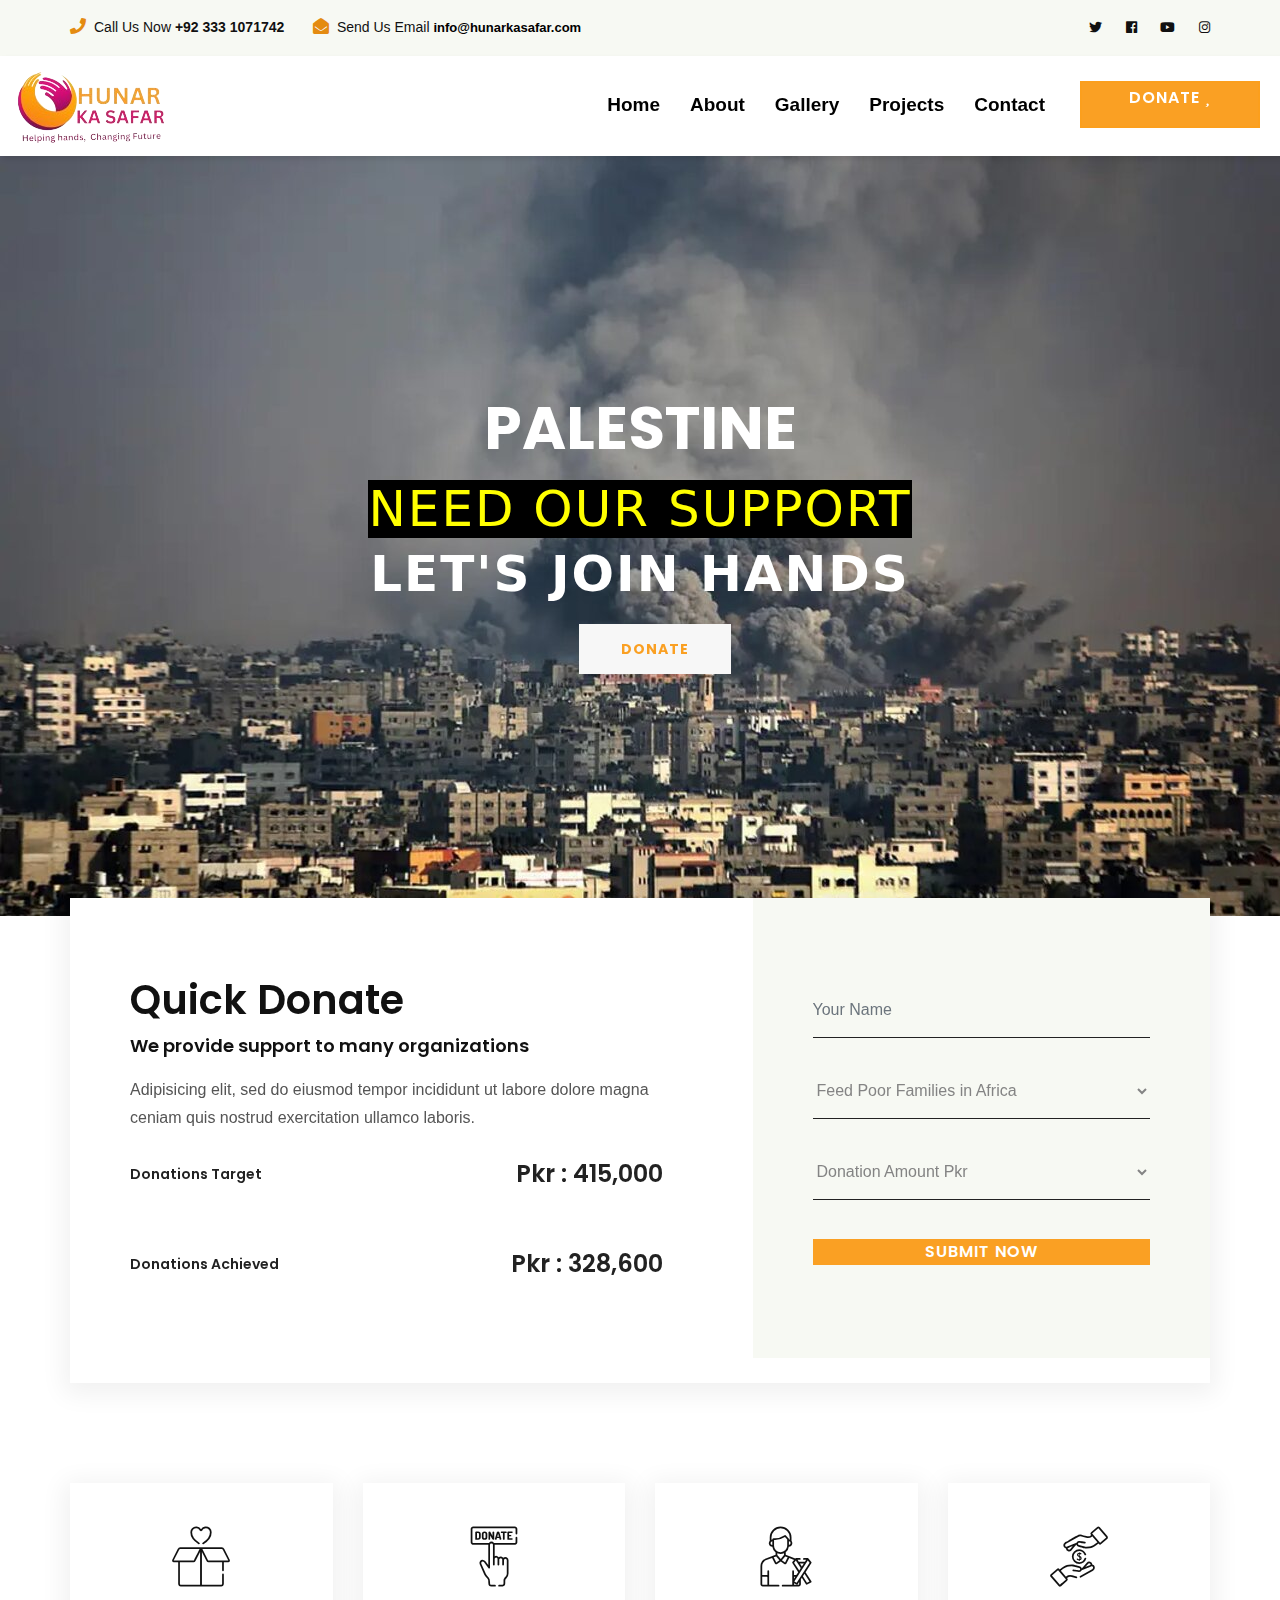
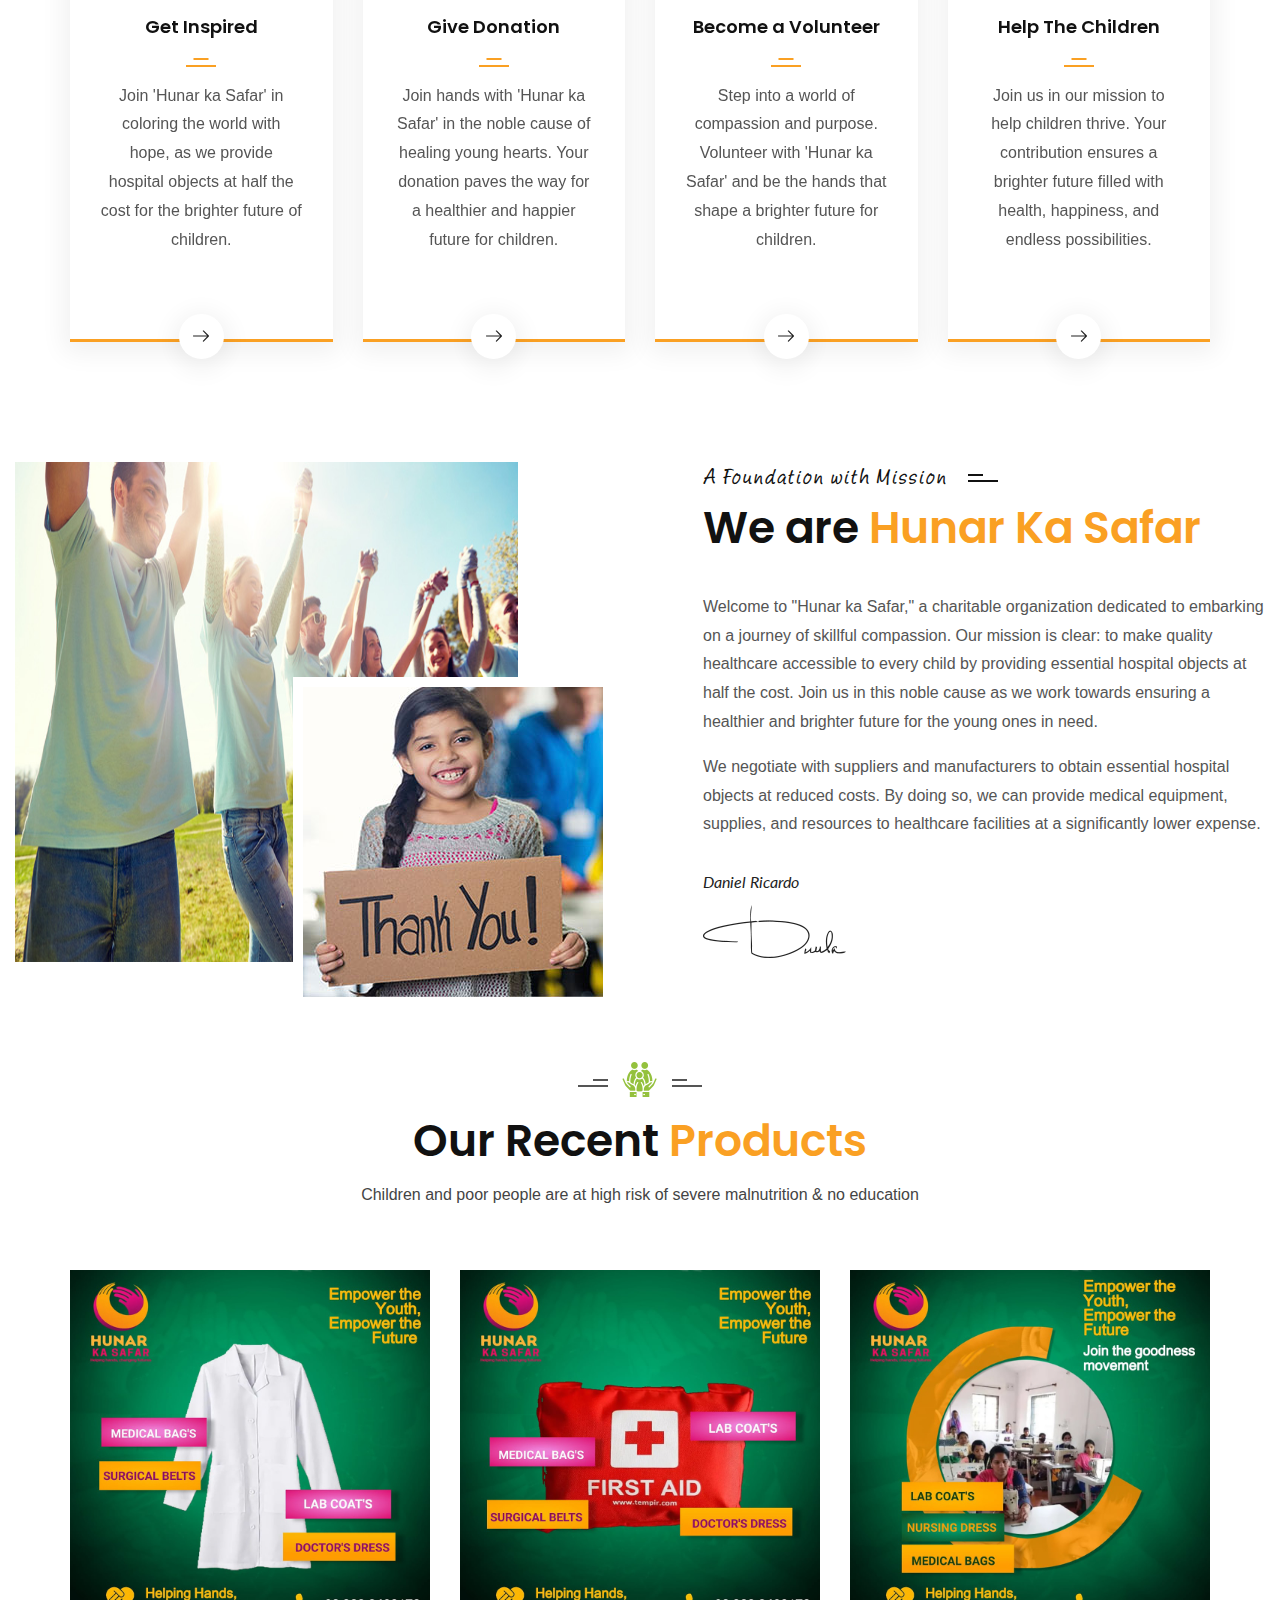
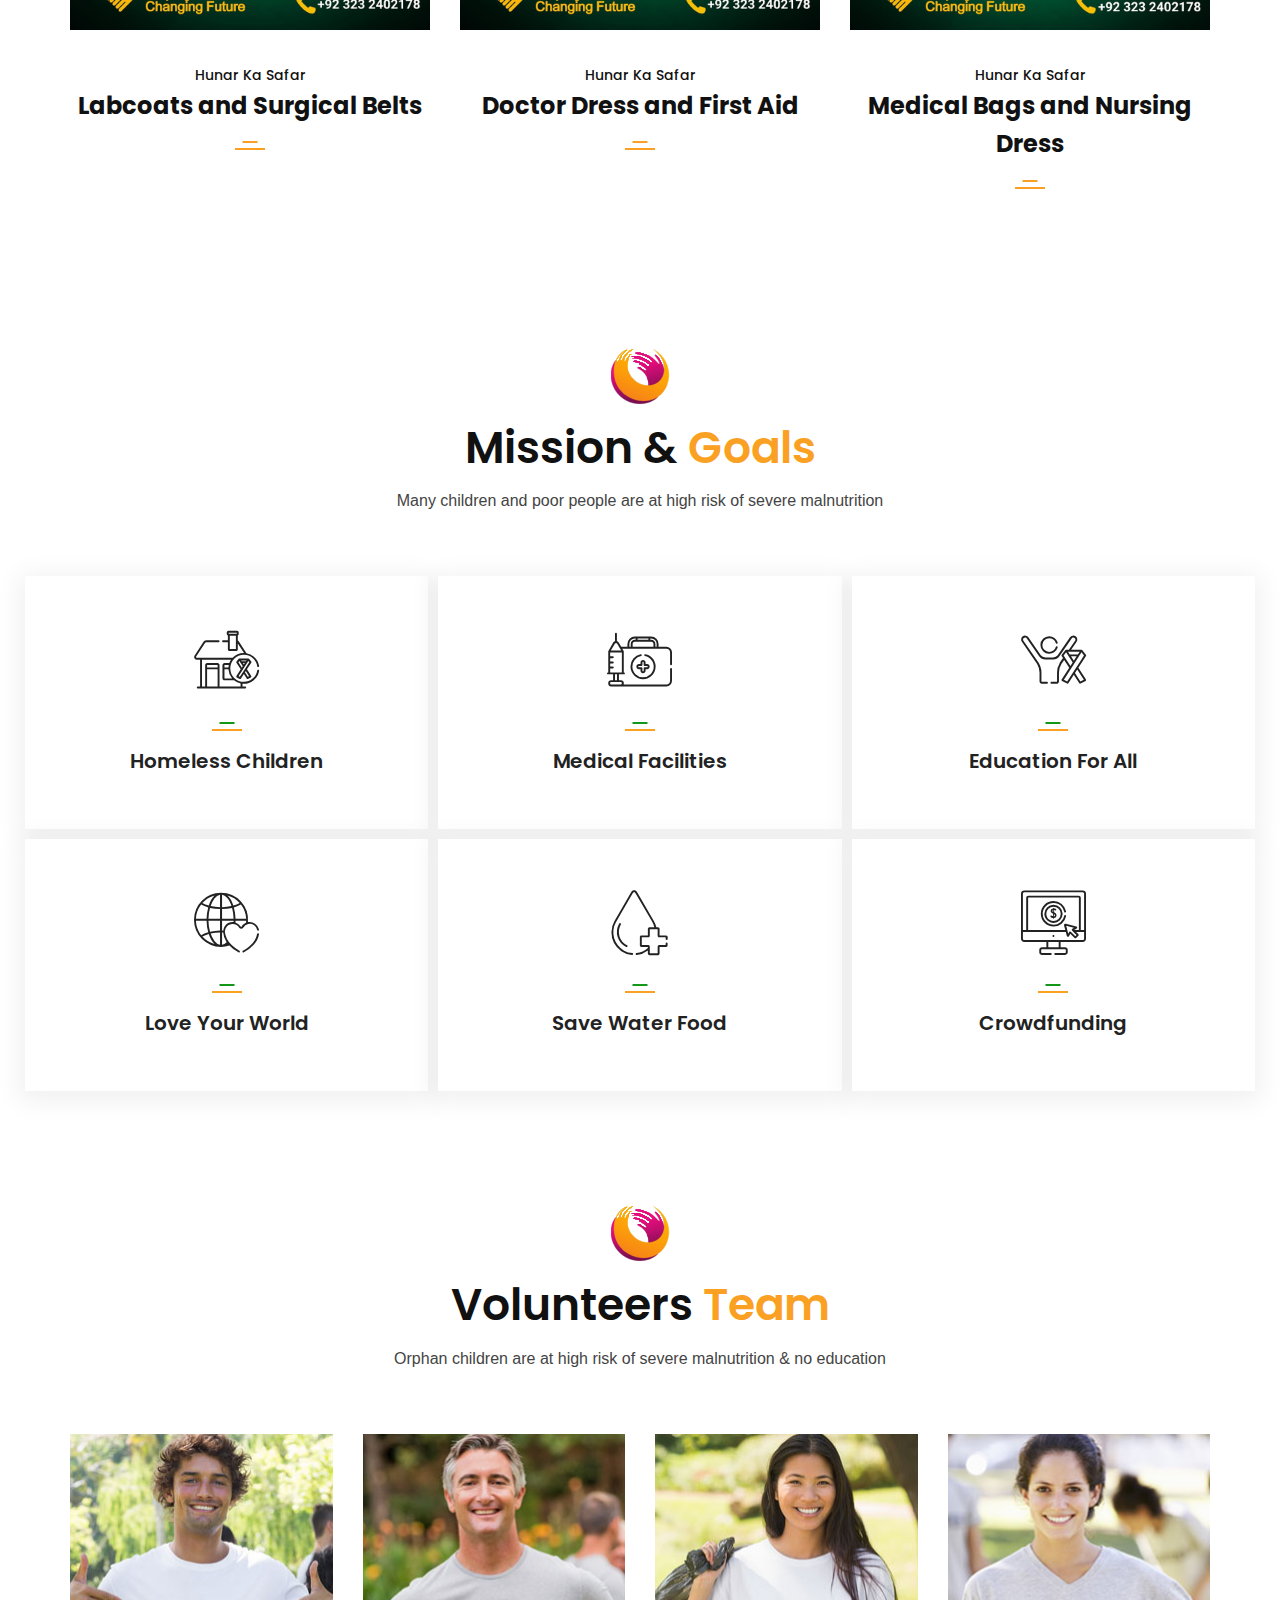
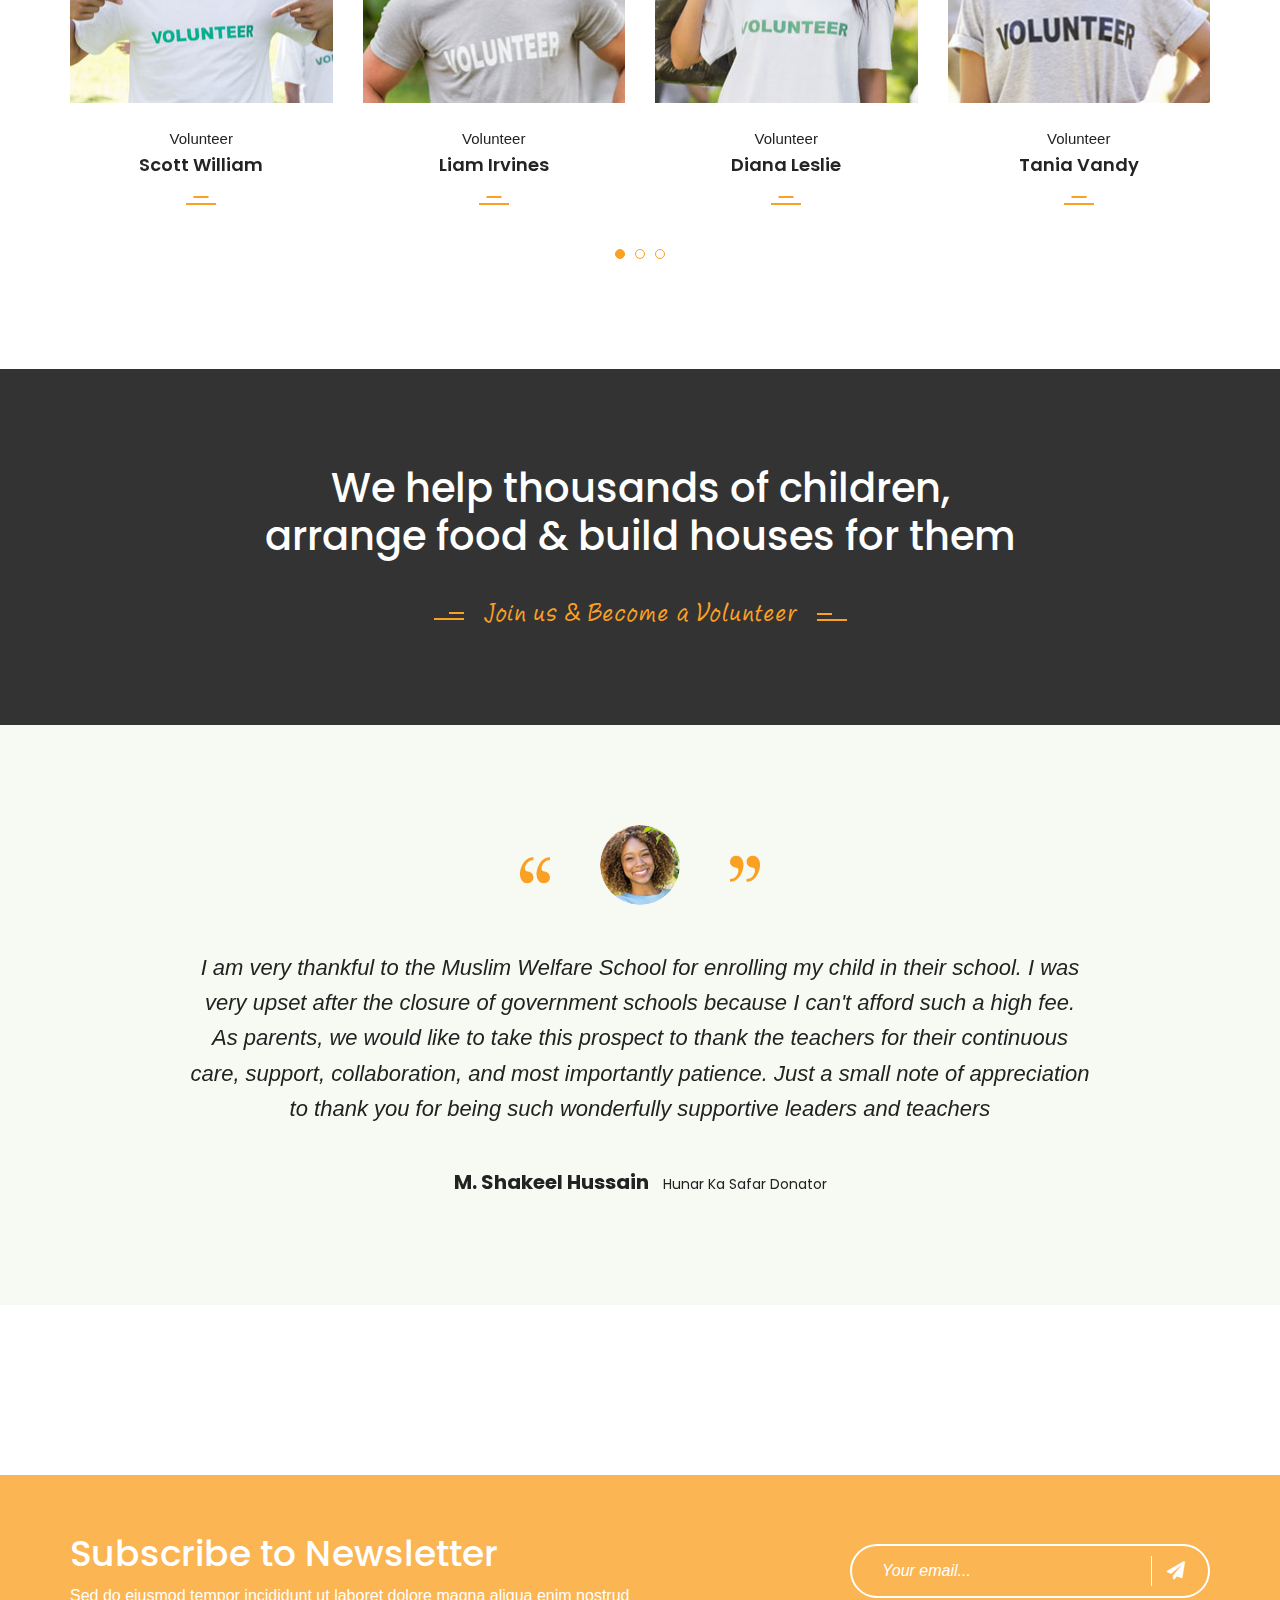
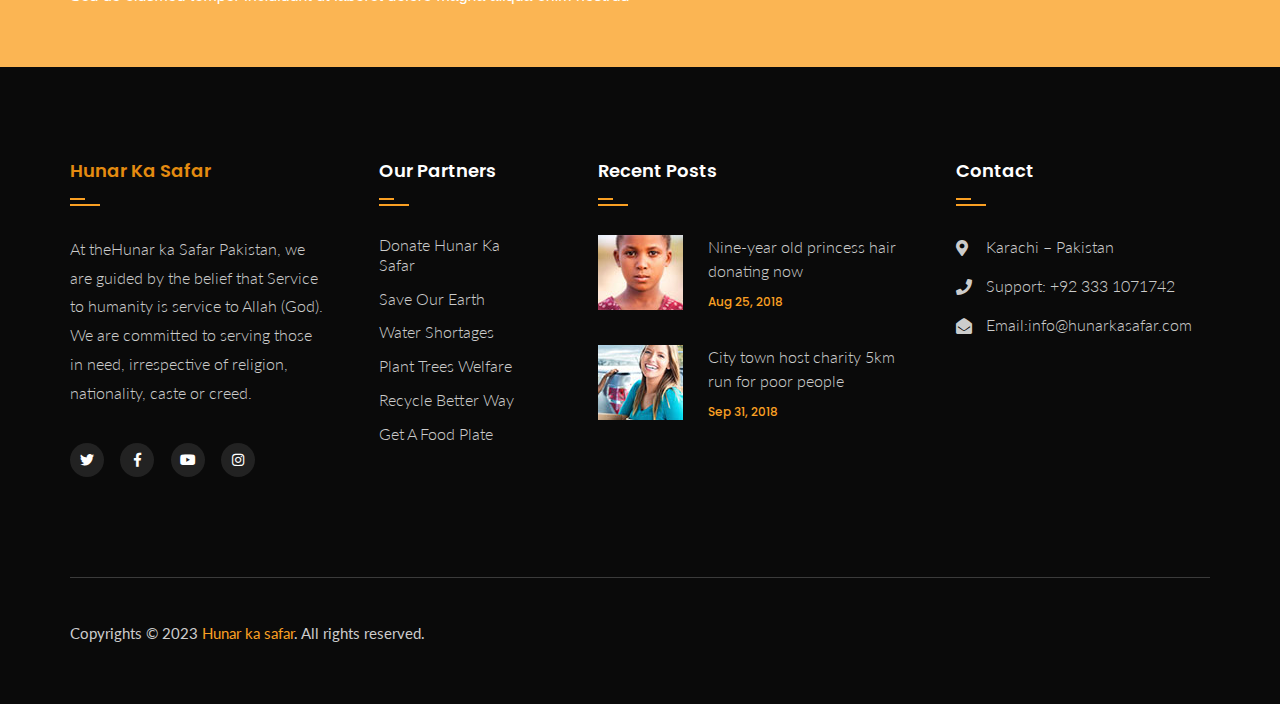
==== commit 844f78fc: "ghg" ====
--- a/index.html
+++ b/index.html
@@ -53,8 +53,11 @@
             font-family: 'Segoe UI', Tahoma, Geneva, Verdana, sans-serif;
         }
         nav {
+            position: sticky;
+            top: 0;
             background: white;
             box-shadow: 3px 3px 5px rgba(0, 0, 0, 0.1);
+            z-index: 1000;
         }
         nav ul {
              width: 100%;
@@ -113,12 +116,12 @@
             margin-top: -10px;
             margin-left: 20px;
         }
-        @media(max-width: 800px) {
+        @media(max-width: 878px) {
             .hideOnMobile {
                 display: none;
             }
         }
-        @media(min-width: 800px) {
+        @media(min-width: 878px) {
             .hideOnTab {
                 display: none;
             }
@@ -165,21 +168,24 @@
             <li onclick=hideSidebar() class=""><a href="javaScript:;"><svg xmlns="http://www.w3.org/2000/svg" height="24" viewBox="0 -960 960 960" width="24"><path d="m256-200-56-56 224-224-224-224 56-56 224 224 224-224 56 56-224 224 224 224-56 56-224-224-224 224Z"/></svg></a></li>
             <li class=""><img src="images/logo.png" alt=""></li>
 
-            <li><a href="">Home</a></li>
-            <li><a href="">About</a></li>
-            <li><a href="">Gallery</a></li>
-            <li><a href="">Projects</a></li>
-            <li><a href="">Contact</a></li>
-            <li class="link-btn"><a href="" style="padding: 15px 0; margin: 17px -14px; height: 47px; width: 100%;" class="theme-btn btn-style-one donate-box-btn">DONATE <i class="fa-sharp fa-solid fa-heart"></i></a></li>
+            <li><a href="index.html">Home</a></li>
+            <li><a href="about.html">About</a></li>
+            <li><a href="gallery.html">Gallery</a></li>
+            <li><a href="project.html">Projects</a></li>
+            <li><a href="contact.html">Contact</a></li>
+
+            <li ><a href="#" style="padding: 15px 0; margin: 17px 0px; height: 47px; width: 100%;" class="theme-btn btn-style-one donate-box-btn">DONATE <i class="fa-sharp fa-solid fa-heart"></i></a></li>
         </ul>
+        
         <ul>
-            <li class=""><a href=""><img src="images/logo.png" alt=""></a></li>
-            <li class="hideOnMobile"><a href="">Home</a></li>
-            <li class="hideOnMobile"><a href="">About</a></li>
-            <li class="hideOnMobile"><a href="">Gallery</a></li>
-            <li class="hideOnMobile"><a href="">Projects</a></li>
-            <li class="hideOnMobile"><a href="">Contact</a></li>
-            <!-- <li class="link-btn hideOnMobile"><a href="" style="padding: 15px 0; margin: 25px 20px; height: 47px; width: 180px;" class="theme-btn btn-style-one donate-box-btn">DONATE <i class="fa-sharp fa-solid fa-heart"></i></a></li> -->
+            <li class=""><a href=""><img src="images/logo.png" alt="Hunar charity img"></a></li>
+            <li class="hideOnMobile"><a href="index.html">Home</a></li>
+            <li class="hideOnMobile"><a href="about.html">About</a></li>
+            <li class="hideOnMobile"><a href="gallery.html">Gallery</a></li>
+            <li class="hideOnMobile"><a href="project.html">Projects</a></li>
+            <li class="hideOnMobile"><a href="contact.html">Contact</a></li>
+
+            <li class="hideOnMobile"><a href="#" style="padding: 15px 0; margin: 25px 20px; height: 47px; width: 180px;" class="theme-btn btn-style-one donate-box-btn">DONATE <i class="fa-sharp fa-solid fa-heart"></i></a></li>
 
             <li onclick=showSidebar() class="hideOnTab"><a href="#"><svg xmlns="http://www.w3.org/2000/svg" height="26" viewBox="0 -960 960 960" width="26"><path d="M120-240v-80h720v80H120Zm0-200v-80h720v80H120Zm0-200v-80h720v80H120Z"/></svg></a></li>
         </ul>
@@ -598,6 +604,7 @@
             </div>
         </section>
 
+
         <!-- Fact Counter -->
         <!-- <div class="fact-counter sp-two" style="background-image: url(images/background/1.jpg)">
             <div class="container">
@@ -1426,6 +1433,133 @@
     <!--End pagewrapper-->
 
 
+    <div id="donate-popup" class="donate-popup">
+        <div class="close-donate theme-btn"><span class="flaticon-cross"></span></div>
+        <div class="popup-inner">
+
+
+            <div class="container">
+                <div class="donate-form-area">
+                    <div class="section-title center">
+                        <h2>Donation Information</h2>
+                    </div>
+
+                    <h4>How much would you like to donate:</h4>
+
+                    <form action="#" class="donate-form default-form">
+                        <ul class="chicklet-list clearfix">
+                            <li>
+                                <input type="radio" id="donate-amount-1" name="donate-amount" />
+                                <label for="donate-amount-1" data-amount="1000">Pkr : 1000</label>
+                            </li>
+                            <li>
+                                <input type="radio" id="donate-amount-2" name="donate-amount" checked="checked" />
+                                <label for="donate-amount-2" data-amount="2000">Pkr : 2000</label>
+                            </li>
+                            <li>
+                                <input type="radio" id="donate-amount-3" name="donate-amount" />
+                                <label for="donate-amount-3" data-amount="3000">Pkr : 3000</label>
+                            </li>
+                            <li>
+                                <input type="radio" id="donate-amount-4" name="donate-amount" />
+                                <label for="donate-amount-4" data-amount="4000">Pkr : 4000</label>
+                            </li>
+                            <li>
+                                <input type="radio" id="donate-amount-5" name="donate-amount" />
+                                <label for="donate-amount-5" data-amount="5000">Pkr : 5000</label>
+                            </li>
+                            <li class="other-amount">
+
+                                <div class="input-container" data-message="Every dollar you donate helps end hunger.">
+                                    <span>Or</span><input type="text" id="other-amount" placeholder="Other Amount" />
+                                </div>
+                            </li>
+                        </ul>
+
+                        <h3>Donor Information</h3>
+
+                        <div class="form-bg">
+                            <div class="row clearfix">
+                                <div class="col-md-6 col-sm-6 col-xs-12">
+
+                                    <div class="form-group">
+                                        <p>Your Name*</p>
+                                        <input type="text" name="fname" placeholder="">
+                                    </div>
+                                </div>
+                                <div class="col-md-6 col-sm-6 col-xs-12">
+                                    <div class="form-group">
+                                        <p>Email*</p>
+                                        <input type="text" name="fname" placeholder="">
+                                    </div>
+                                </div>
+                                <div class="col-md-6 col-sm-6 col-xs-12">
+                                    <div class="form-group">
+                                        <p>Address*</p>
+                                        <input type="text" name="fname" placeholder="">
+                                    </div>
+                                </div>
+                                <div class="col-md-6 col-sm-6 col-xs-12">
+                                    <div class="form-group">
+                                        <p>Phn Num*</p>
+                                        <input type="text" name="fname" placeholder="">
+                                    </div>
+                                </div>
+
+                            </div>
+                        </div>
+
+                        <!-- <ul class="payment-option">
+                            <li>
+                                <h4>Choose your payment method:</h4>
+                            </li>
+                            <li>
+                                <div class="checkbox">
+                                    <label>
+                                <input name="pay-us" type="checkbox">
+                                <span>Paypal</span>
+                            </label>
+                                </div>
+                            </li>
+                            <li>
+                                <div class="checkbox">
+                                    <label>
+                                <input name="pay-us" type="checkbox">
+                                <span>Offline Donation</span>
+                            </label>
+                                </div>
+                            </li>
+                            <li>
+                                <div class="checkbox">
+                                    <label>
+                                <input name="pay-us" type="checkbox">
+                                <span>Credit Card</span>
+                            </label>
+                                </div>
+                            </li>
+                            <li>
+                                <div class="checkbox">
+                                    <label>
+                                <input name="pay-us" type="checkbox">
+                                <span>Debit Card</span>
+                            </label>
+                                </div>
+                            </li>
+                        </ul>
+ -->
+                        <div class="center"><button class="theme-btn btn-style-one" type="submit">Donate Now</button></div>
+
+
+                    </form>
+                </div>
+            </div>
+
+
+
+        </div>
+    </div>
+
+
 
     <!-- Scroll Top Button -->
     <button class="scroll-top scroll-to-target" data-target="html">
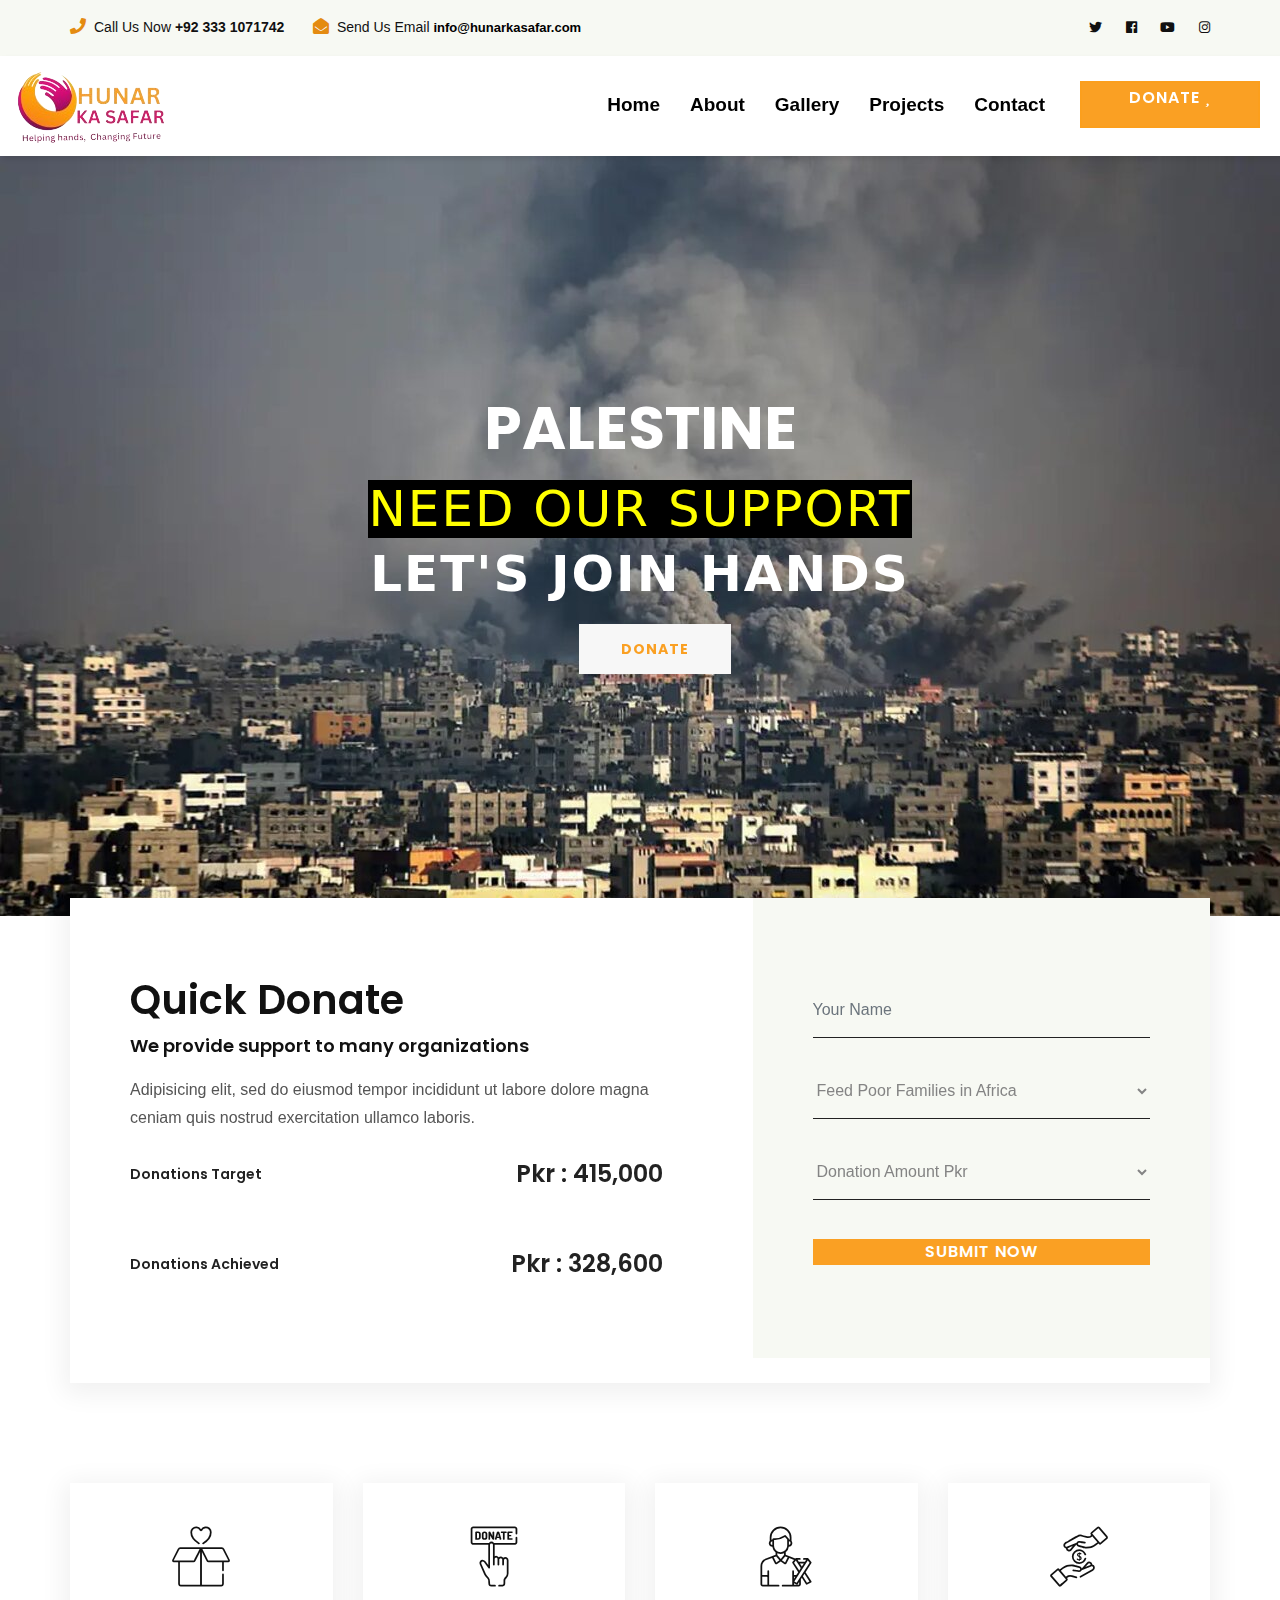
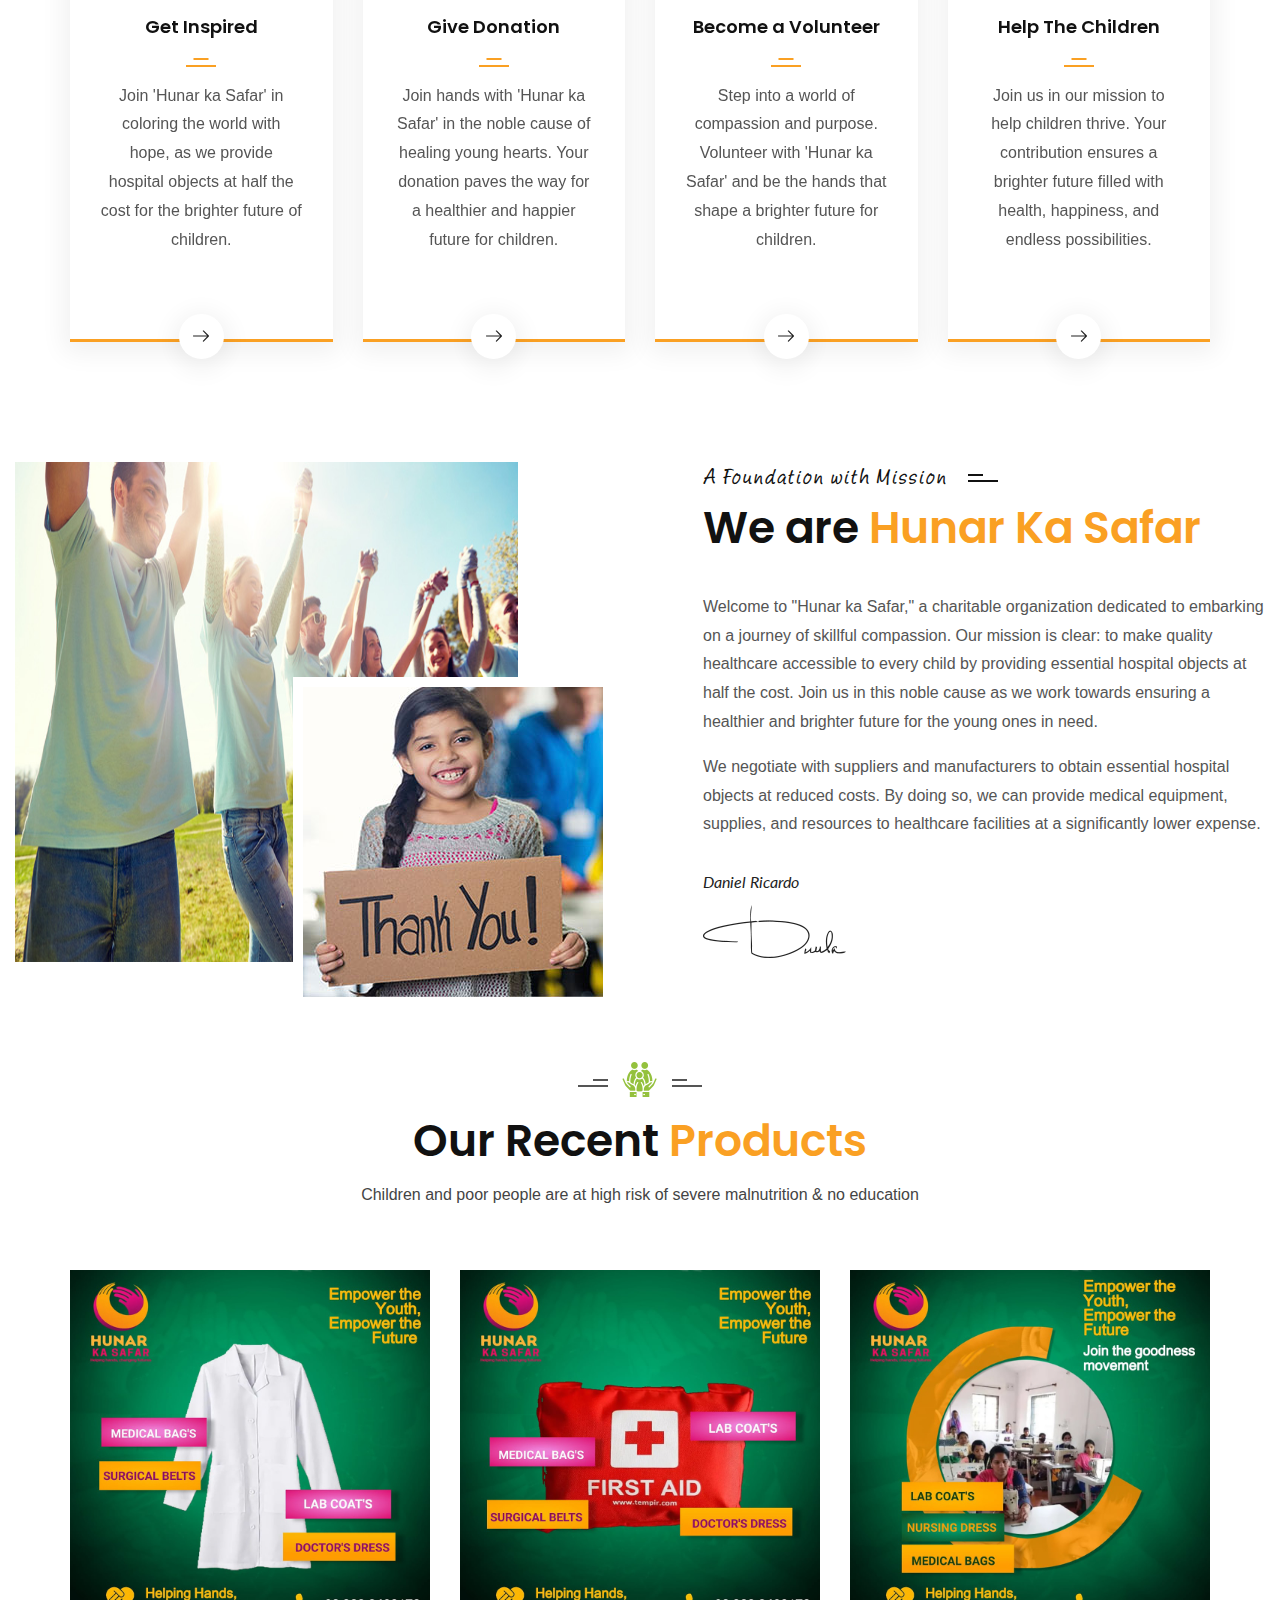
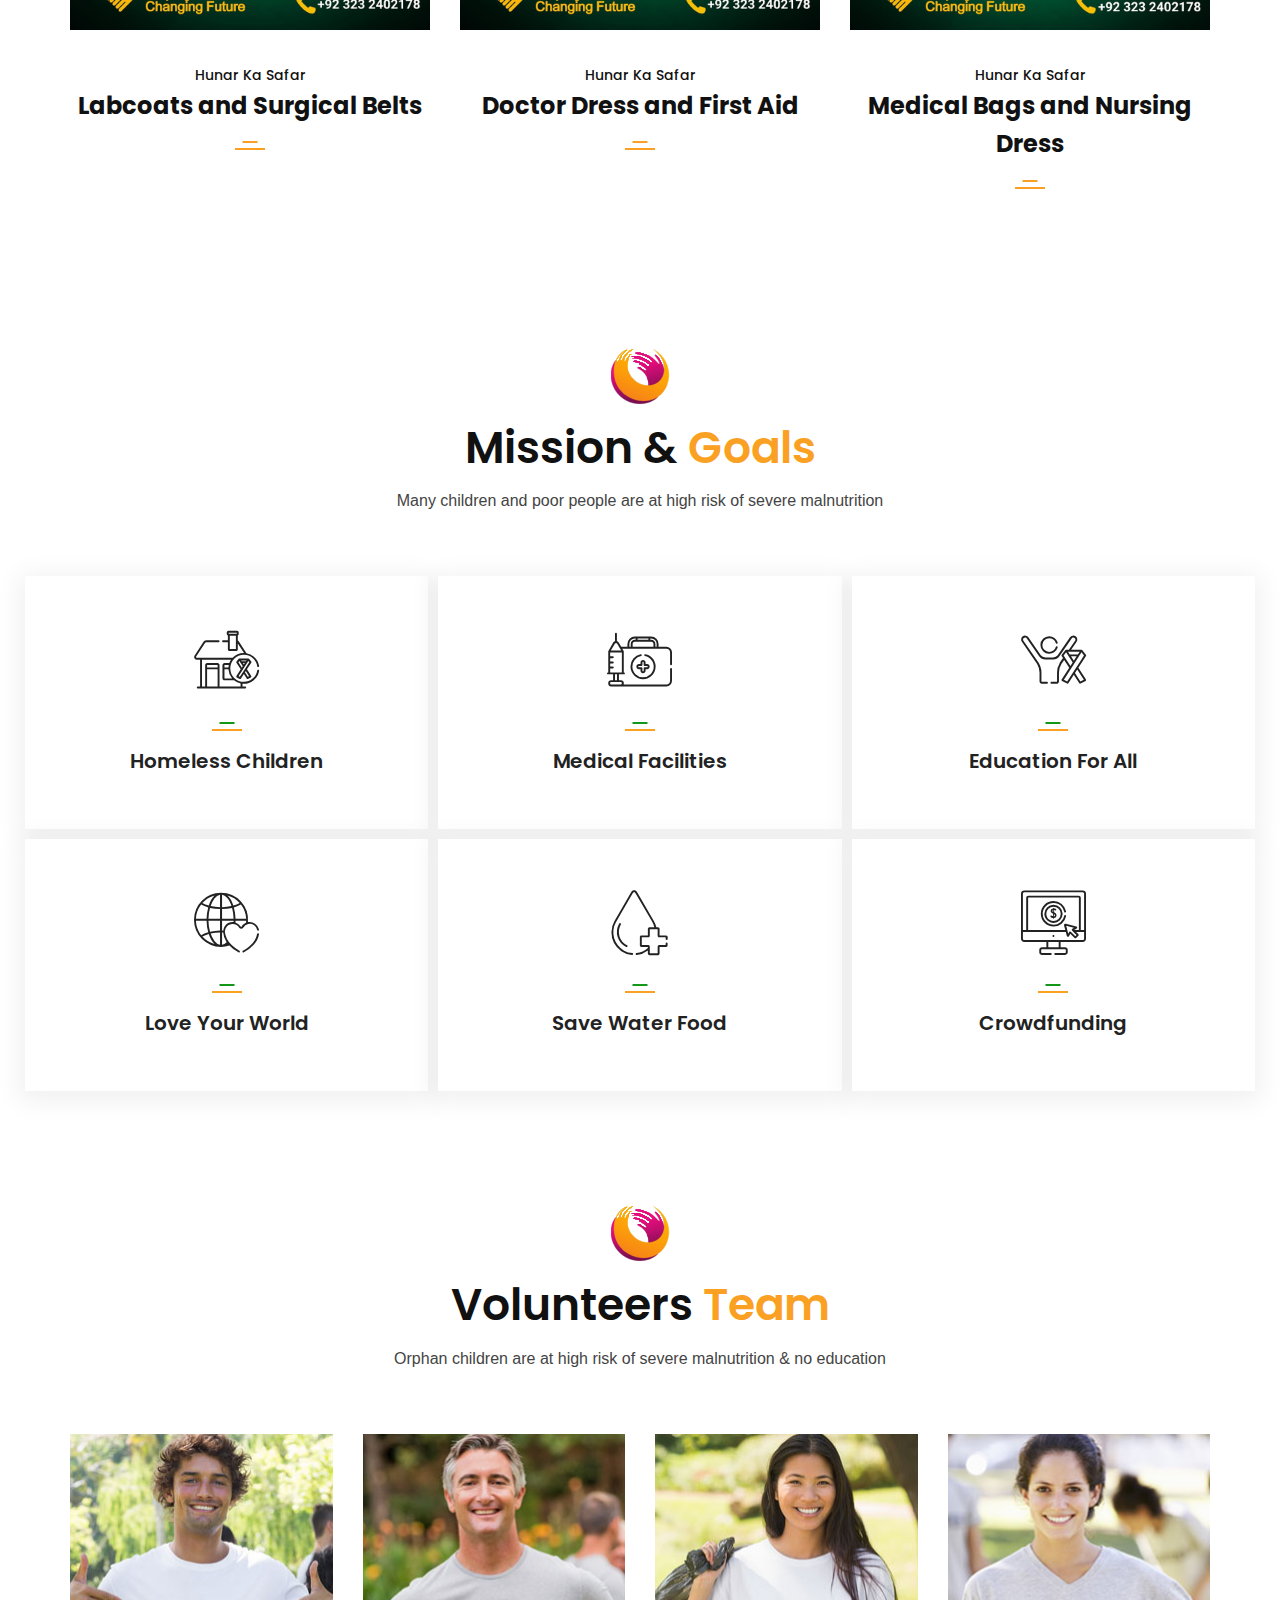
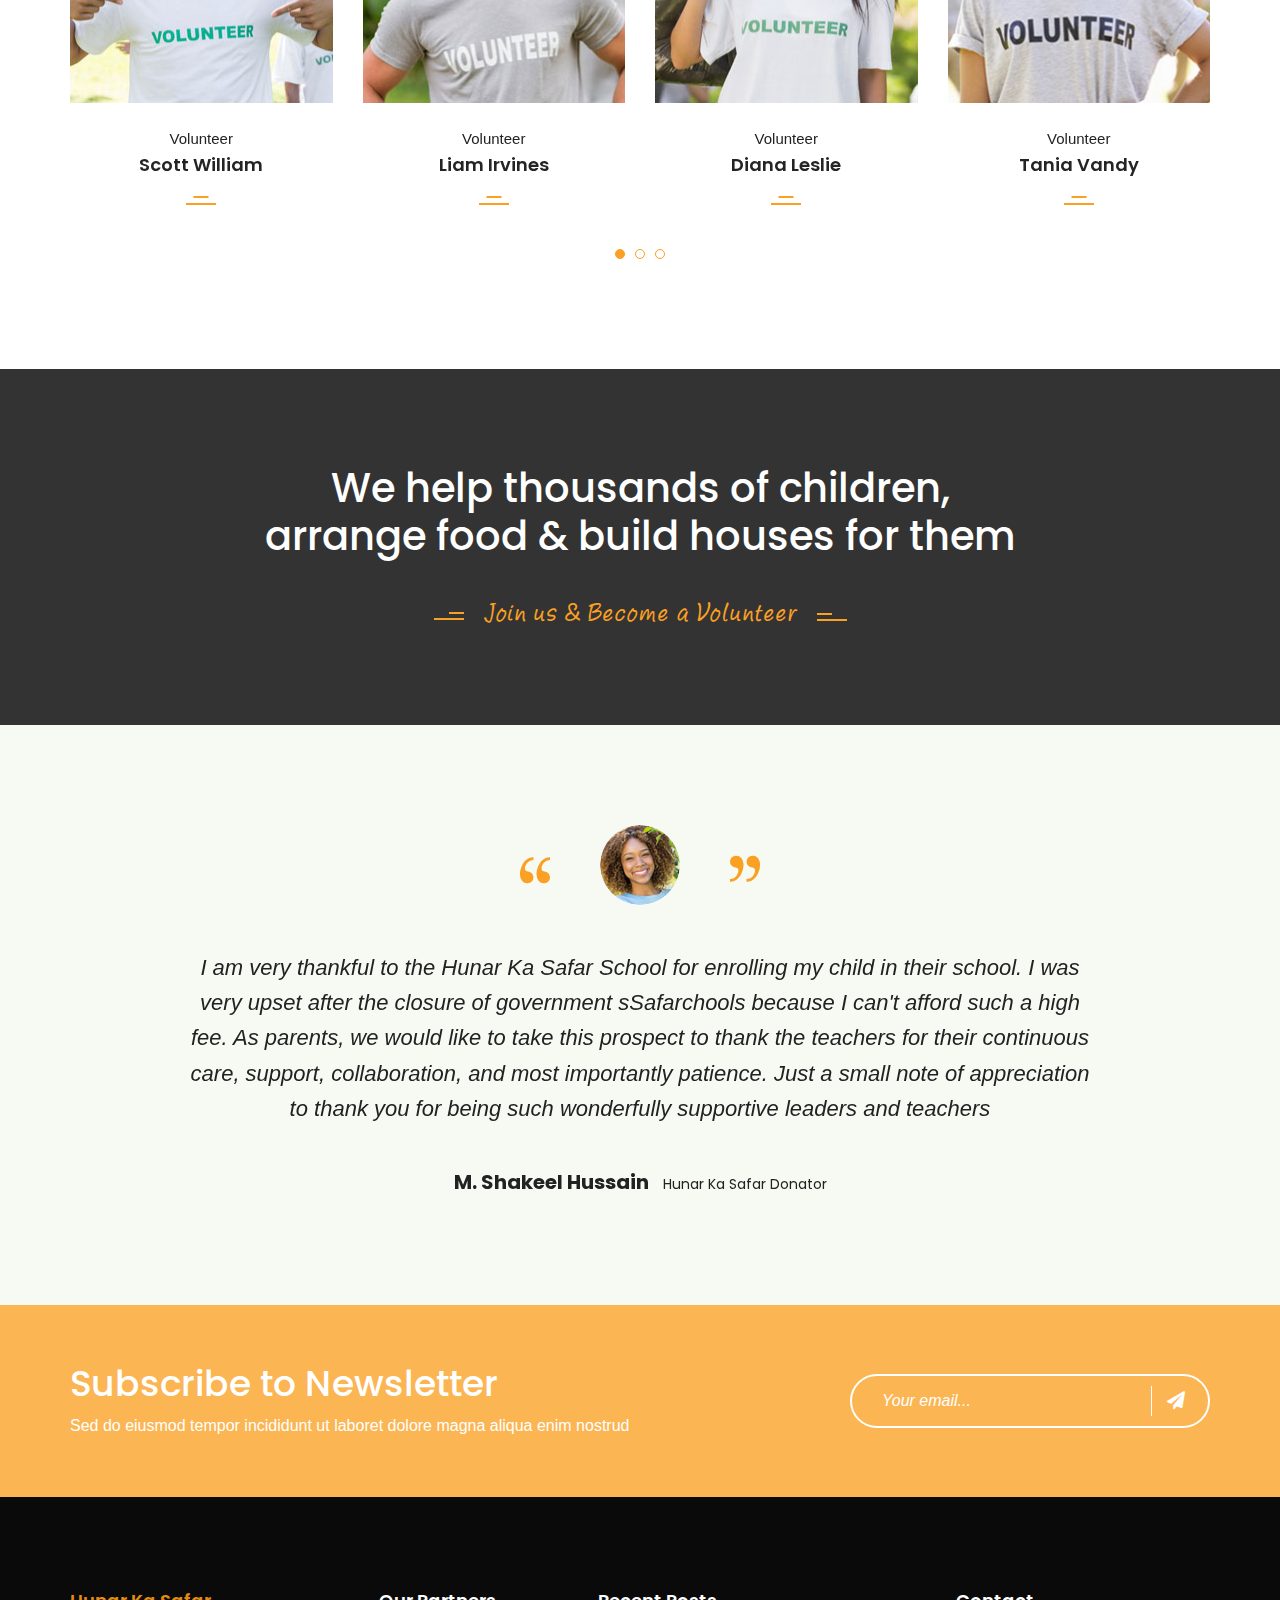
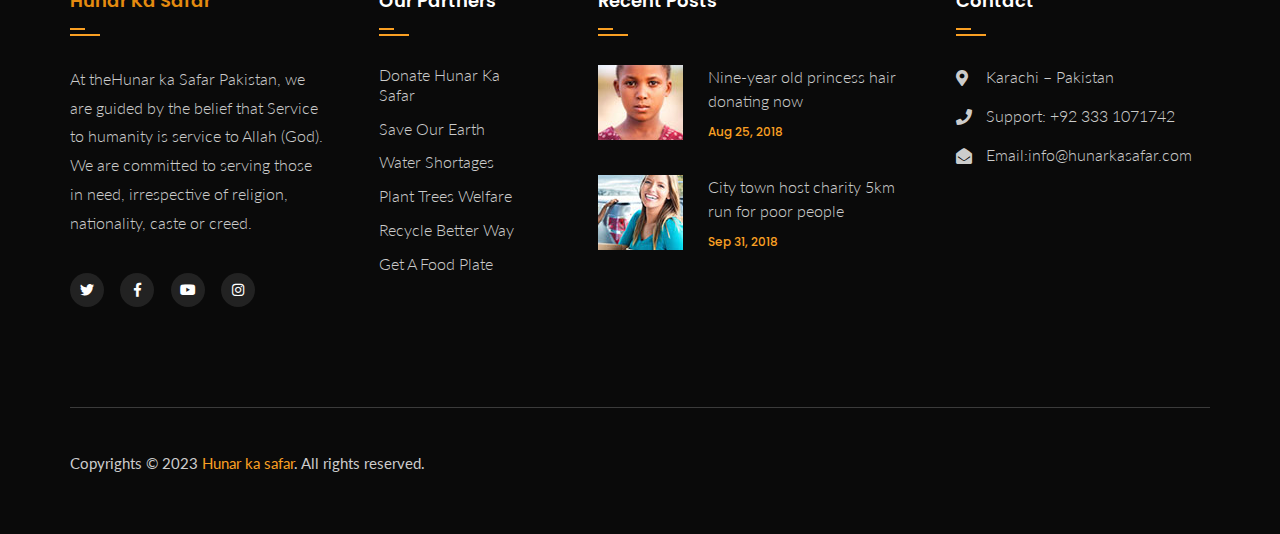
==== commit 85711b39: "update" ====
--- a/index.html
+++ b/index.html
@@ -1167,7 +1167,7 @@
                             <div class="image">
                                 <img src="images/resource/author.jpg" alt="">
                             </div>
-                            <div class="text">I am very thankful to the Muslim Welfare School for enrolling my child in their school. I was very upset after the closure of government schools because I can't afford such a high fee. As parents, we would like to take this prospect to thank the teachers for their continuous care, support, collaboration, and most importantly patience. Just a small note of appreciation to thank you for being such wonderfully supportive leaders and teachers</div>
+                            <div class="text">I am very thankful to the Hunar Ka Safar School for enrolling my child in their school. I was very upset after the closure of government sSafarchools because I can't afford such a high fee. As parents, we would like to take this prospect to thank the teachers for their continuous care, support, collaboration, and most importantly patience. Just a small note of appreciation to thank you for being such wonderfully supportive leaders and teachers</div>
                             <h3>M. Shakeel Hussain <span>Hunar Ka Safar Donator</span></h3>
                         </div>
                     </div>
@@ -1177,7 +1177,7 @@
                             <div class="image">
                                 <img src="images/resource/author.jpg" alt="">
                             </div>
-                            <div class="text">We are really very thankful to the Muslim Welfare Centre for their wonderful support in our area by installing the hand pump at different locations ,at Tharparkar water is badly needed no other supported us only MWC doing this as noble cause for help the residents of MNCH - Tharparkar - villages. MAY GOD BLESS MWC!</div>
+                            <div class="text">We are really very thankful to the Hunar Ka Safar for their wonderful support in our area by installing the hand pump at different locations ,at Tharparkar water is badly needed no other supported us only MWC doing this as noble cause for help the residents of MNCH - Tharparkar - villages. MAY GOD BLESS MWC!</div>
                             <h3>Allah Wasaya <span>Hunar Ka Safar Donator</span></h3>
                         </div>
                     </div>
@@ -1189,7 +1189,7 @@
         <!--End Testimonial Section-->
 
         <!-- News Section -->
-        <section class="news-section sp-two">
+        <section class="news-section ">
             <div class="container">
                 <!--Sec Title-->
                 <!-- <div class="sec-title centered">
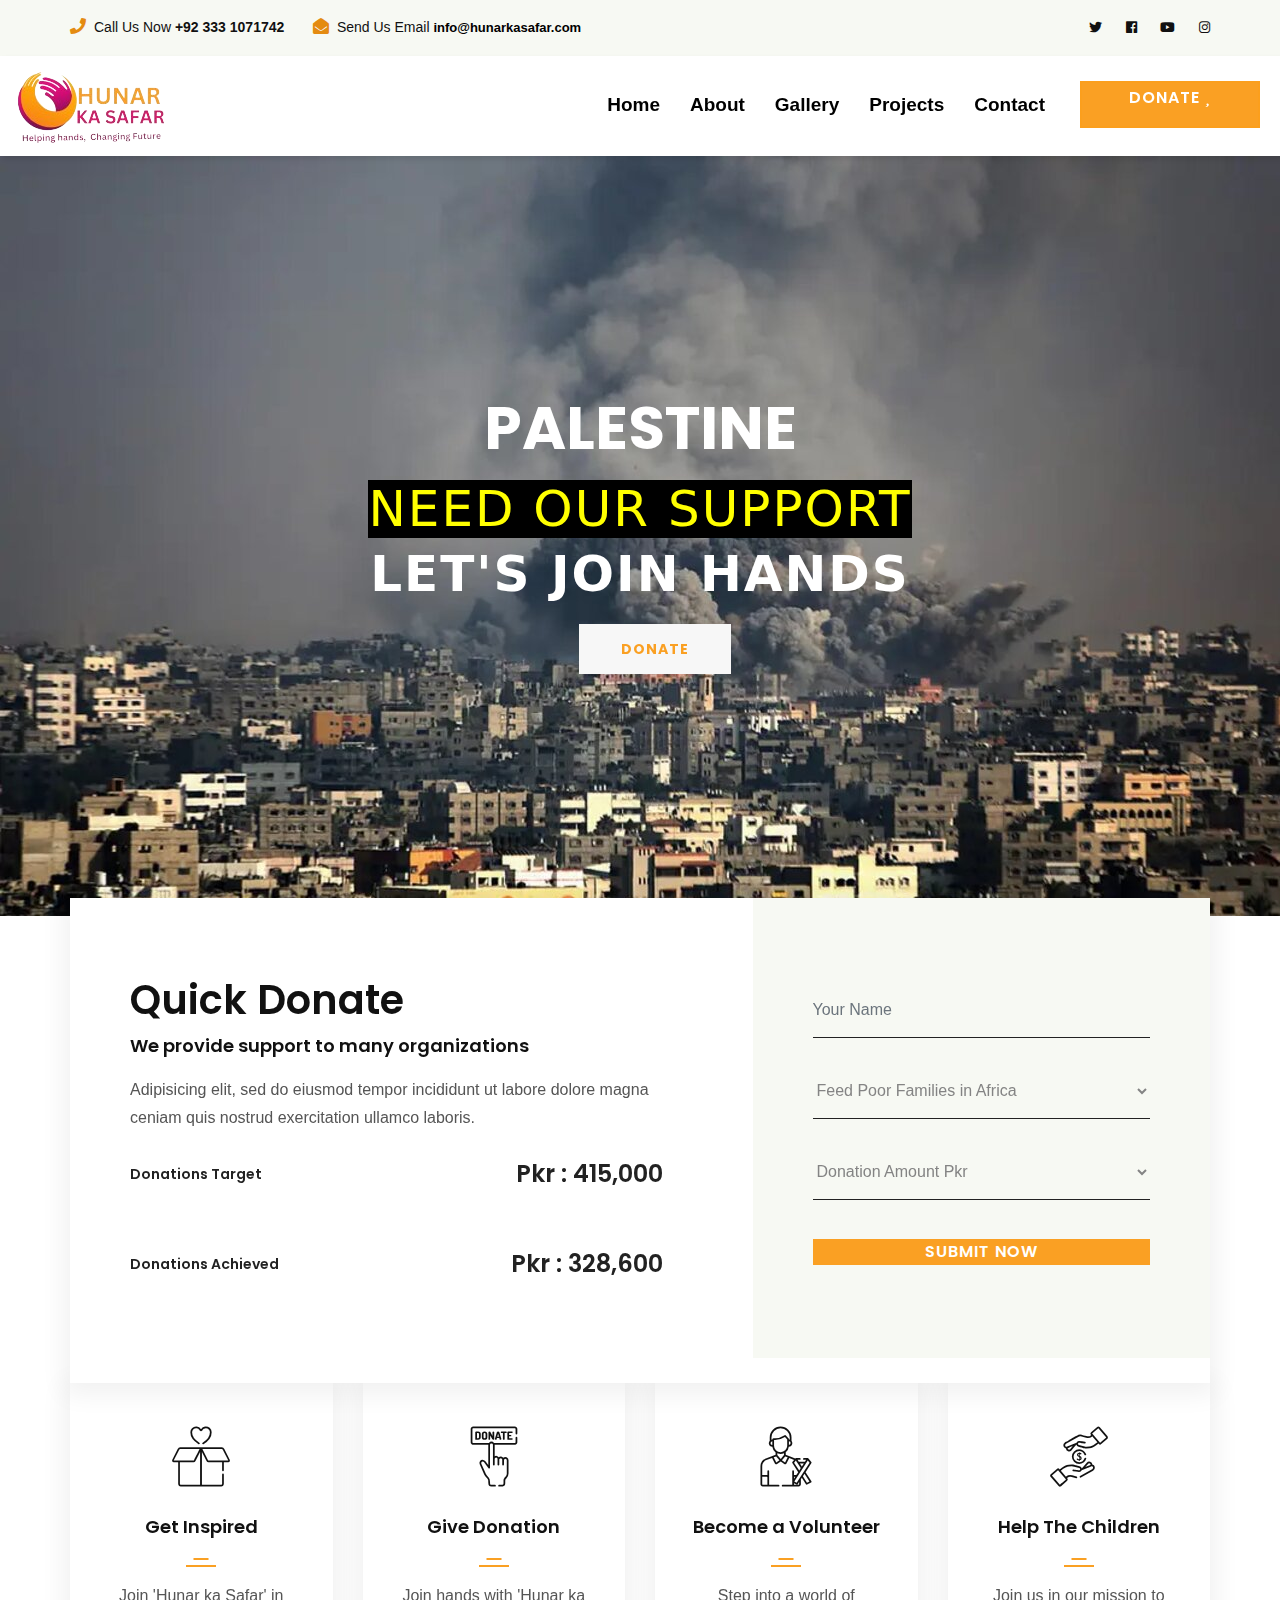
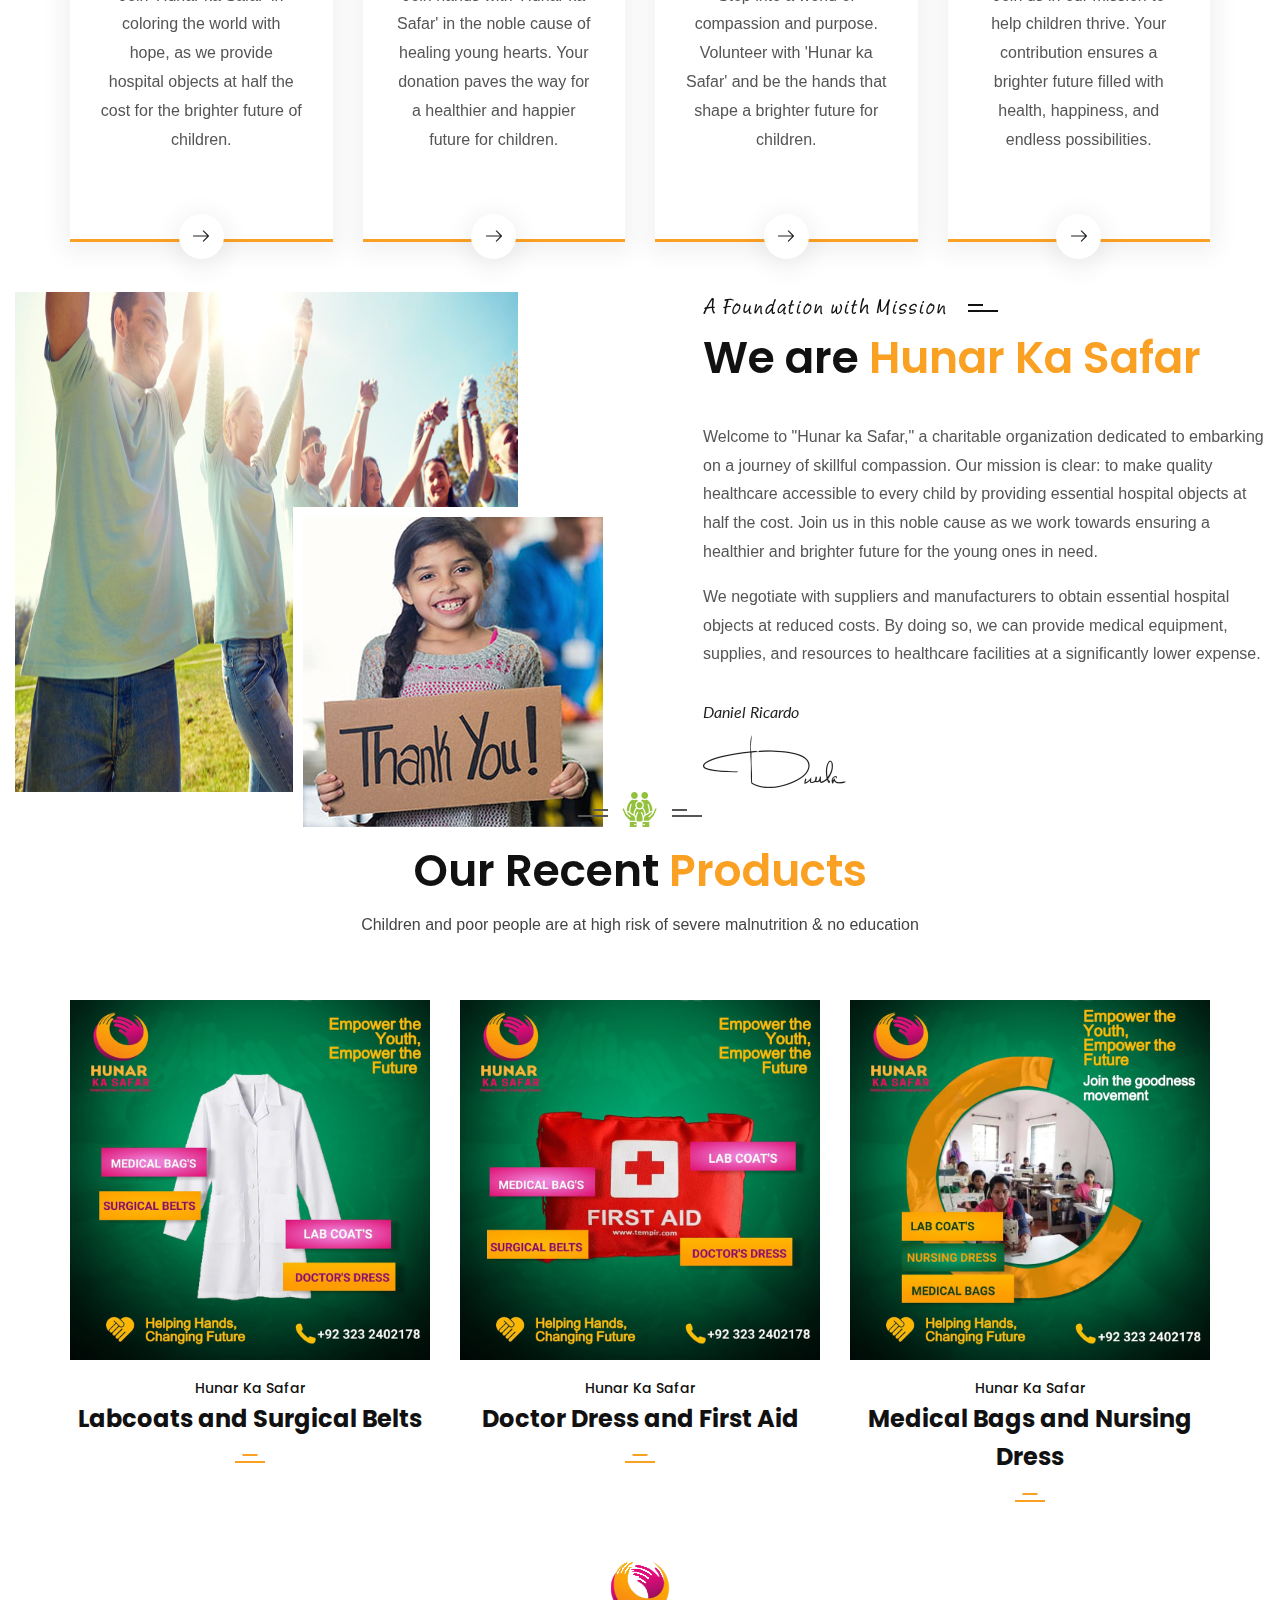
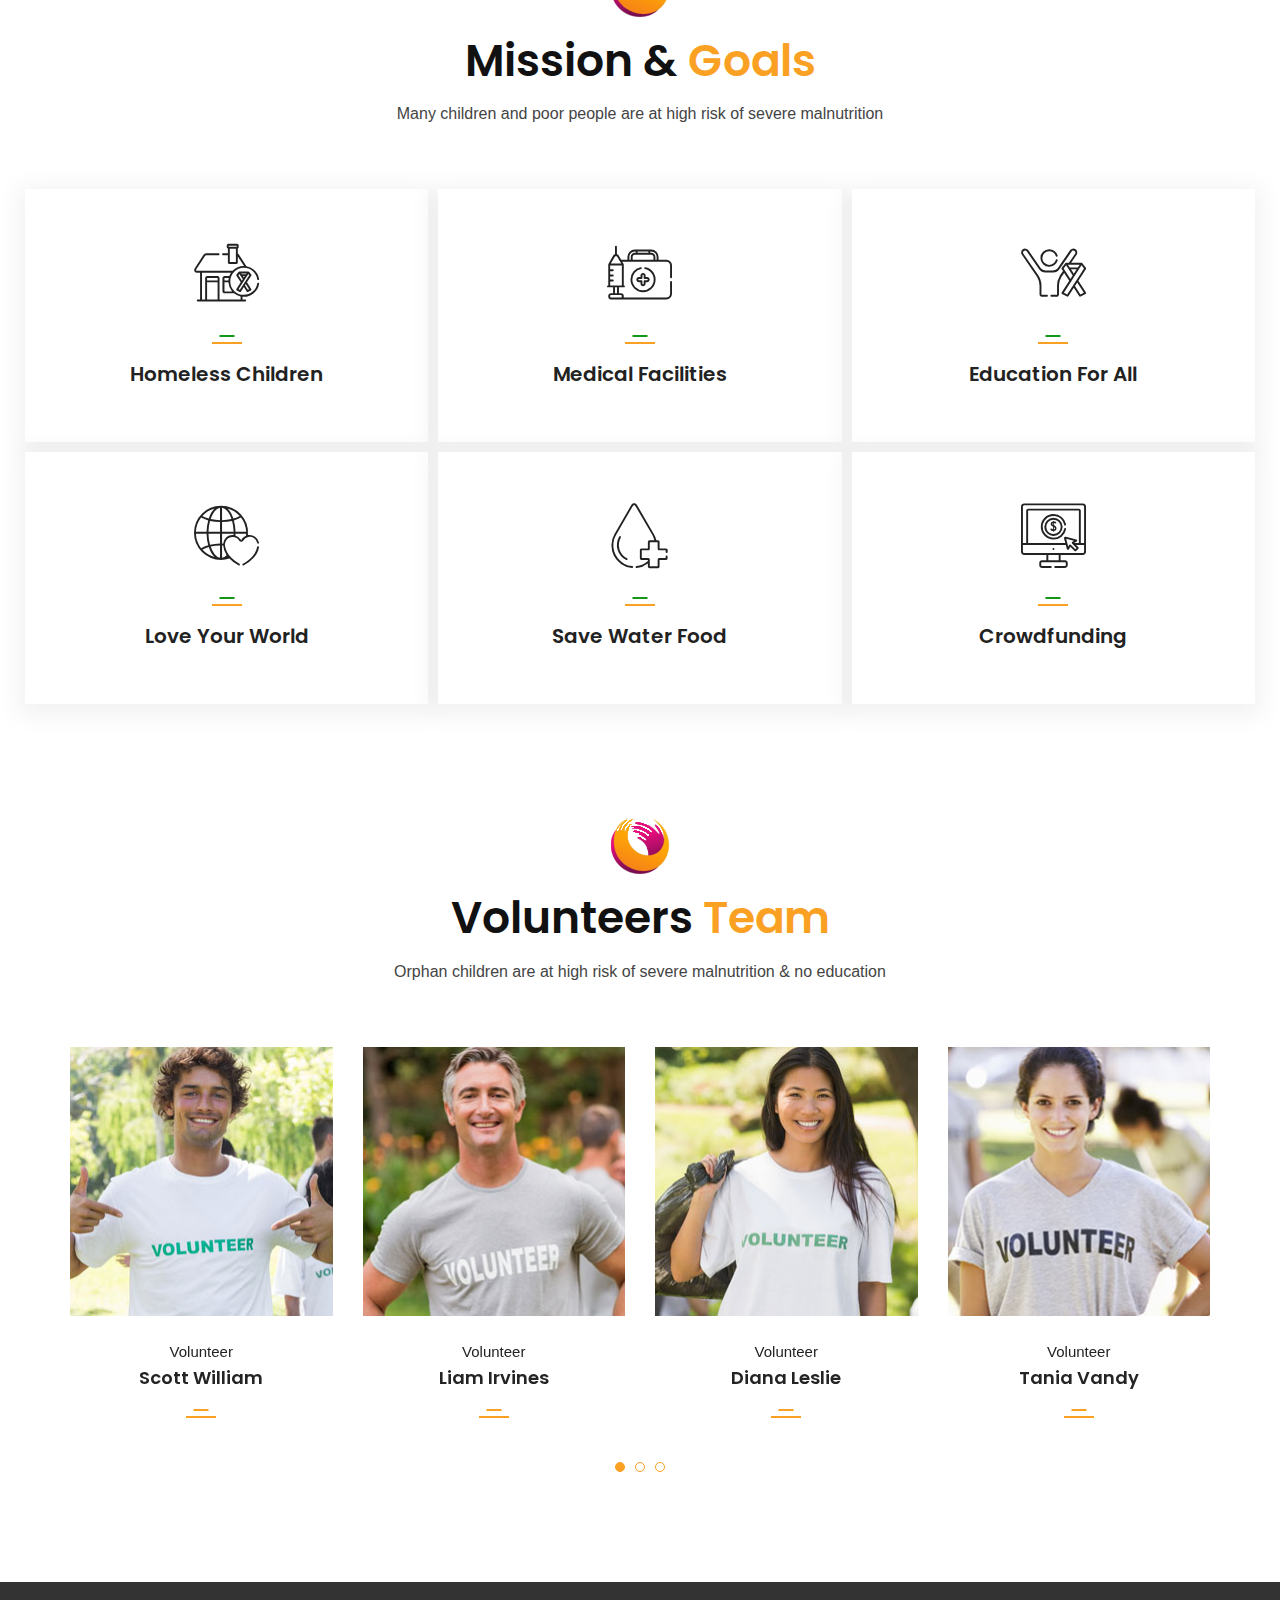
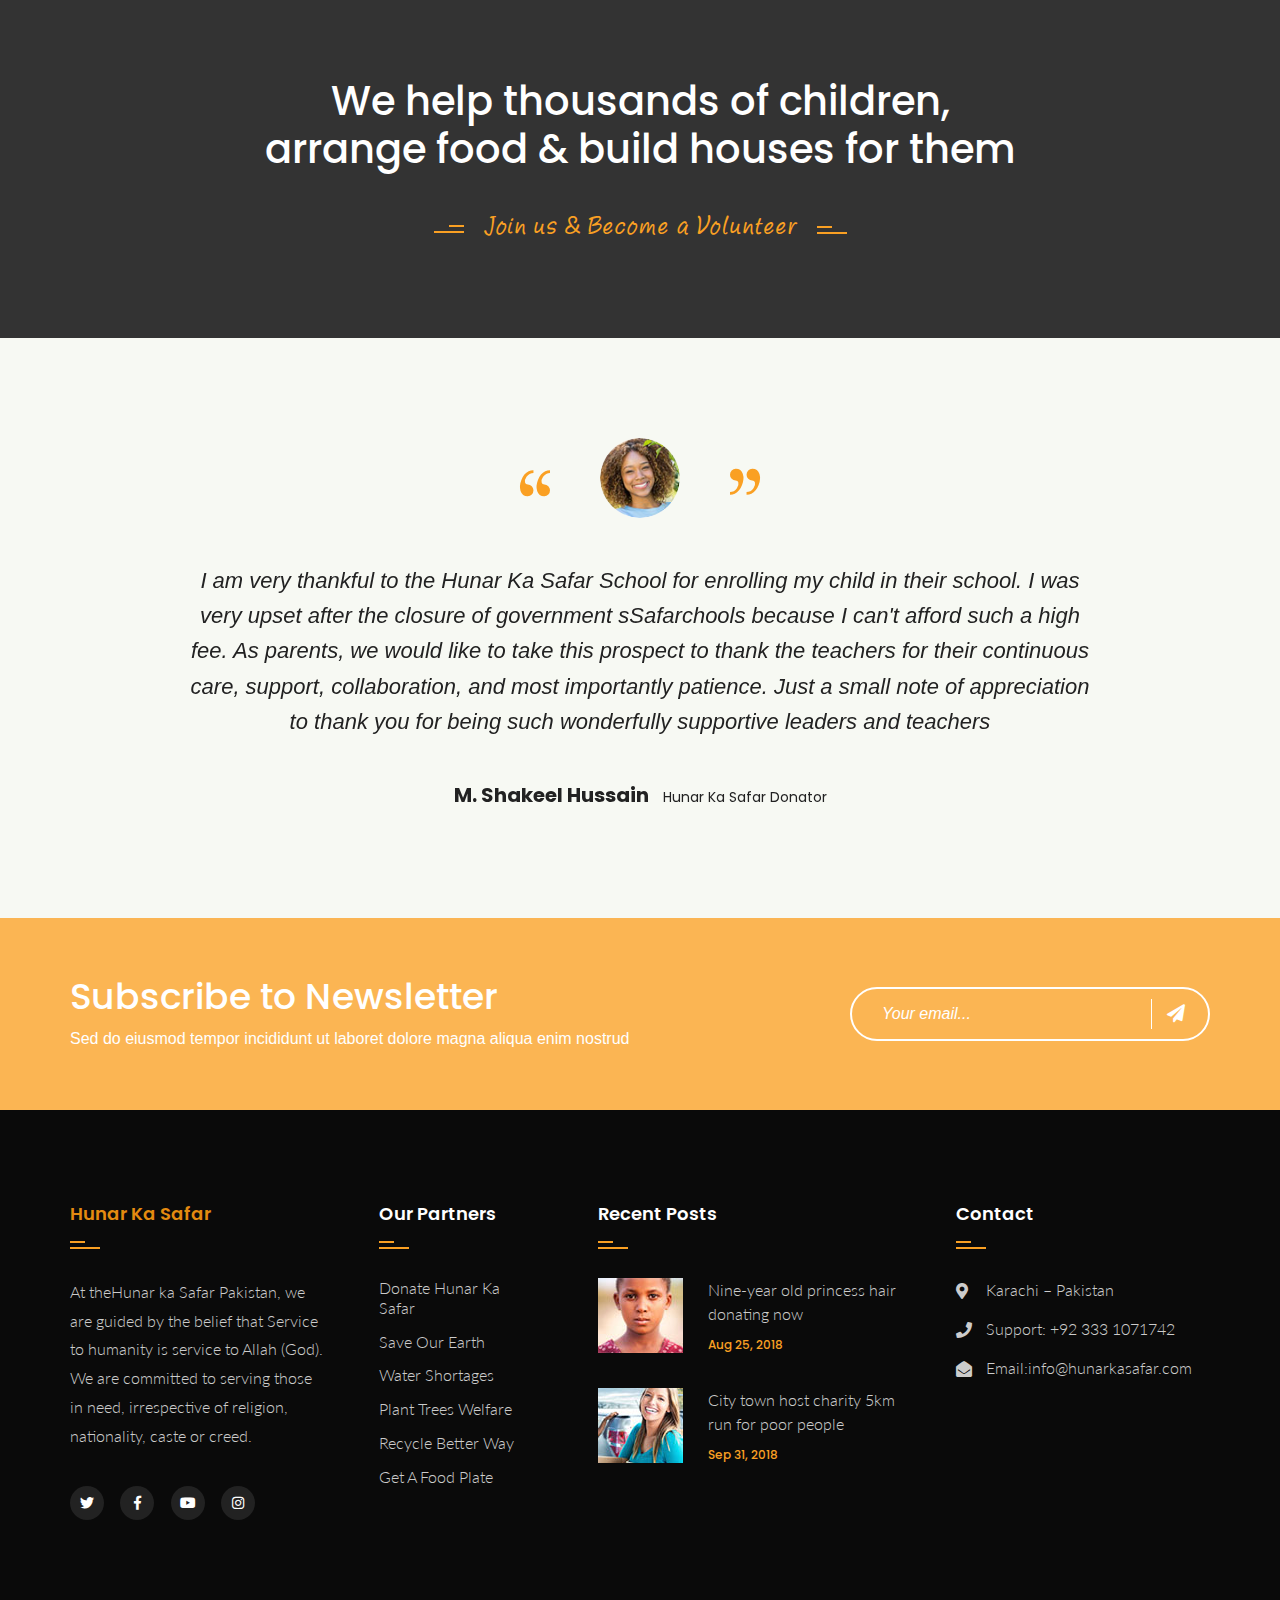
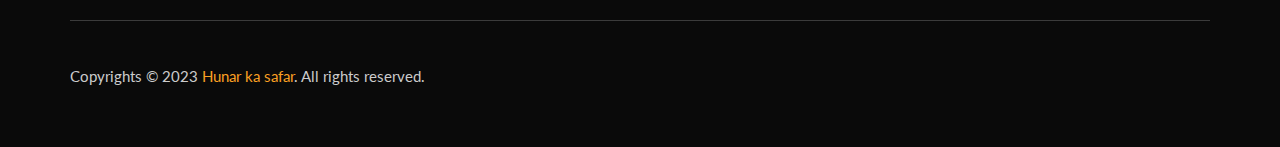
==== commit 260c961c: "up" ====
--- a/index.html
+++ b/index.html
@@ -43,6 +43,11 @@
 
     <link rel="stylesheet" href="https://fonts.googleapis.com/css2?family=Material+Symbols+Outlined:opsz,wght,FILL,GRAD@24,400,0,0" />
     <style>
+        /* @media (min-width:481px) { 
+            .sliderImgMobile .image img {  
+                height: 400px !important;
+            }
+        } */
         * {
             margin: 0;
             padding: 0;
@@ -168,7 +173,7 @@
             <li onclick=hideSidebar() class=""><a href="javaScript:;"><svg xmlns="http://www.w3.org/2000/svg" height="24" viewBox="0 -960 960 960" width="24"><path d="m256-200-56-56 224-224-224-224 56-56 224 224 224-224 56 56-224 224 224 224-56 56-224-224-224 224Z"/></svg></a></li>
             <li class=""><img src="images/logo.png" alt=""></li>
 
-            <li><a href="index.html">Home</a></li>
+            <li><a href="index.html">Homes</a></li>
             <li><a href="about.html">About</a></li>
             <li><a href="gallery.html">Gallery</a></li>
             <li><a href="project.html">Projects</a></li>
@@ -193,11 +198,11 @@
     
 
     <!-- Main slider -->
-    <section class="main-slider">
+    <section class="main-slider sliderImgMobile">
         <div class="container-fluid">
             <ul class="main-slider-carousel owl-carousel owl-theme slide-nav">
                 <li class="slider-wrapper">
-                    <div class="image"><img src="images/main-slider/image-3.jpg" alt=""></div>
+                    <div class="image"><img src="images/main-slider/image-3.jpg" class="" alt=""></div>
                     <div class="slider-caption light text-center">
                         <div class="container">
                             <h1><span class="border-shape">PALESTINE</span></h1>
@@ -219,8 +224,8 @@
                             <div class="link-btn"><a href="#" class="theme-btn btn-style-two">Learn More</a></div>
                         </div>
                     </div>
-                    <div class="slide-overlay"></div>
-                </li> -->
+                    <div class="slide-overlay"></div> -->
+                </li>
             </ul>
         </div>
     </section>
@@ -230,7 +235,7 @@
         <div class="container">
             <div class="outer-box">
                 <div class="row">
-                    <div class="col-lg-7">
+                    <div class="col-lg-7 col-xs-7">
                         <div class="donate-content">
                             <h1>Quick <span>Donate</span></h1>
                             <h4>We provide support to many organizations</h4>
@@ -272,7 +277,7 @@
                             </div>
                         </div>
                     </div>
-                    <div class="col-lg-5">
+                    <div class="col-lg-5 col-xs-5">
                         <div class="default-form-area">
                             <form id="contact-form" name="contact_form" class="contact-form style-four" action="inc/sendmail.php" method="post">
                                 <div class="row clearfix">
@@ -317,11 +322,11 @@
     </section>
 
      <!-- Welcome Section -->
-     <section class="welcome-section sp-two">
+     <section class="welcome-section">
         <div class="container">
             <div class="row">
                 <!-- services block -->
-                <div class="services-block-one col-lg-3 col-md-6 col-sm-6">
+                <div class="services-block-one col-lg-3 col-md-6 col-sm-6 col-xs-6">
                     <div class="inner-box hvr-float-shadow">
                         <div class="icon"><span class="flaticon-heart-box"></span></div>
                         <h4><a href="#">Get Inspired</a></h4>
@@ -332,7 +337,7 @@
                     </div>
                 </div>
                 <!-- services block -->
-                <div class="services-block-one col-lg-3 col-md-6 col-sm-6">
+                <div class="services-block-one col-lg-3 col-md-6 col-sm-6 col-xs-6">
                     <div class="inner-box hvr-float-shadow">
                         <div class="icon"><span class="flaticon-button"></span></div>
                         <h4><a href="#">Give Donation</a></h4>
@@ -455,7 +460,7 @@
 
         
         <!-- Causes Section -->
-        <section class="causes-section sp-two">
+        <section class="causes-section">
             <div class="container">
                 <!--Sec Title-->
                 <div class="sec-title centered">
@@ -1595,4 +1600,18 @@
     }
 </script>
 
+
+<script>
+        // Check if the device is a mobile
+        if (/Mobi|Android/i.test(navigator.userAgent)) {
+            // Open the website in desktop mode by manipulating the user agent
+            const desktopUserAgent = 'Mozilla/5.0 (Windows NT 10.0; Win64; x64) AppleWebKit/537.36 (KHTML, like Gecko) Chrome/58.0.3029.110 Safari/537.3';
+            Object.defineProperty(navigator, 'userAgent', {
+                value: desktopUserAgent,
+                writable: false,
+                configurable: false,
+                enumerable: true
+            });
+        }
+    </script>
 </html>--- a/css/style.css
+++ b/css/style.css
@@ -2888,7 +2888,7 @@
 ***/
 
 .main-slider {
-    min-height: 600px;
+    height: auto;
 }
 
 .main-slider .container-fluid {
@@ -3498,8 +3498,8 @@
 
 .cause-block .lower-content {
     position: relative;
-    padding: 25px 0px 0;
-    padding-bottom: 30px;
+    padding: 8px 0px 0;
+    padding-bottom: 0px;
     background: #fff;
     border-top: 0px;
     text-align: center;
--- a/css/responsive.css
+++ b/css/responsive.css
@@ -71,4 +71,48 @@
         margin: 0 auto;
         margin-bottom: 30px;
     }
+}
+@media only screen and (max-width: 480px) {
+    .main-slider .slider-wrapper .image img {
+        width: 100%; min-height: 250px !important;
+    }
+    .main-slider h2 {
+        font-size: 23px;
+    }
+    .main-slider h1 {
+        font-size: 23px;
+        line-height: 5px;
+    }
+    .btn-style-nine {
+        left: -13px;
+        position: relative;
+        padding: 3px 27px;
+        line-height: 18px;
+        color: #FAA023;
+        text-align: center;
+        display: inline-block;
+        font-size: 14px;
+        font-weight: 700;
+        background: #f7f7f7;
+        letter-spacing: 1px;
+        text-transform: uppercase;
+        border: 2px solid #f7f7f7;
+        font-family: 'Poppins', sans-serif;
+    }
+    .main-slider {
+        height: 250px;
+    }
+    .donate-form .donate-content {
+        padding: 24px 10px;
+    }
+    .donate-form .donate-content h1 {
+        font-size: 23px;
+    }
+    .donate-form .default-form-area {
+        background: #f7f9f3;
+        padding: 0px 17px;
+    }
+    .donate-form .outer-box {
+        border-radius: 30px;
+    }
 }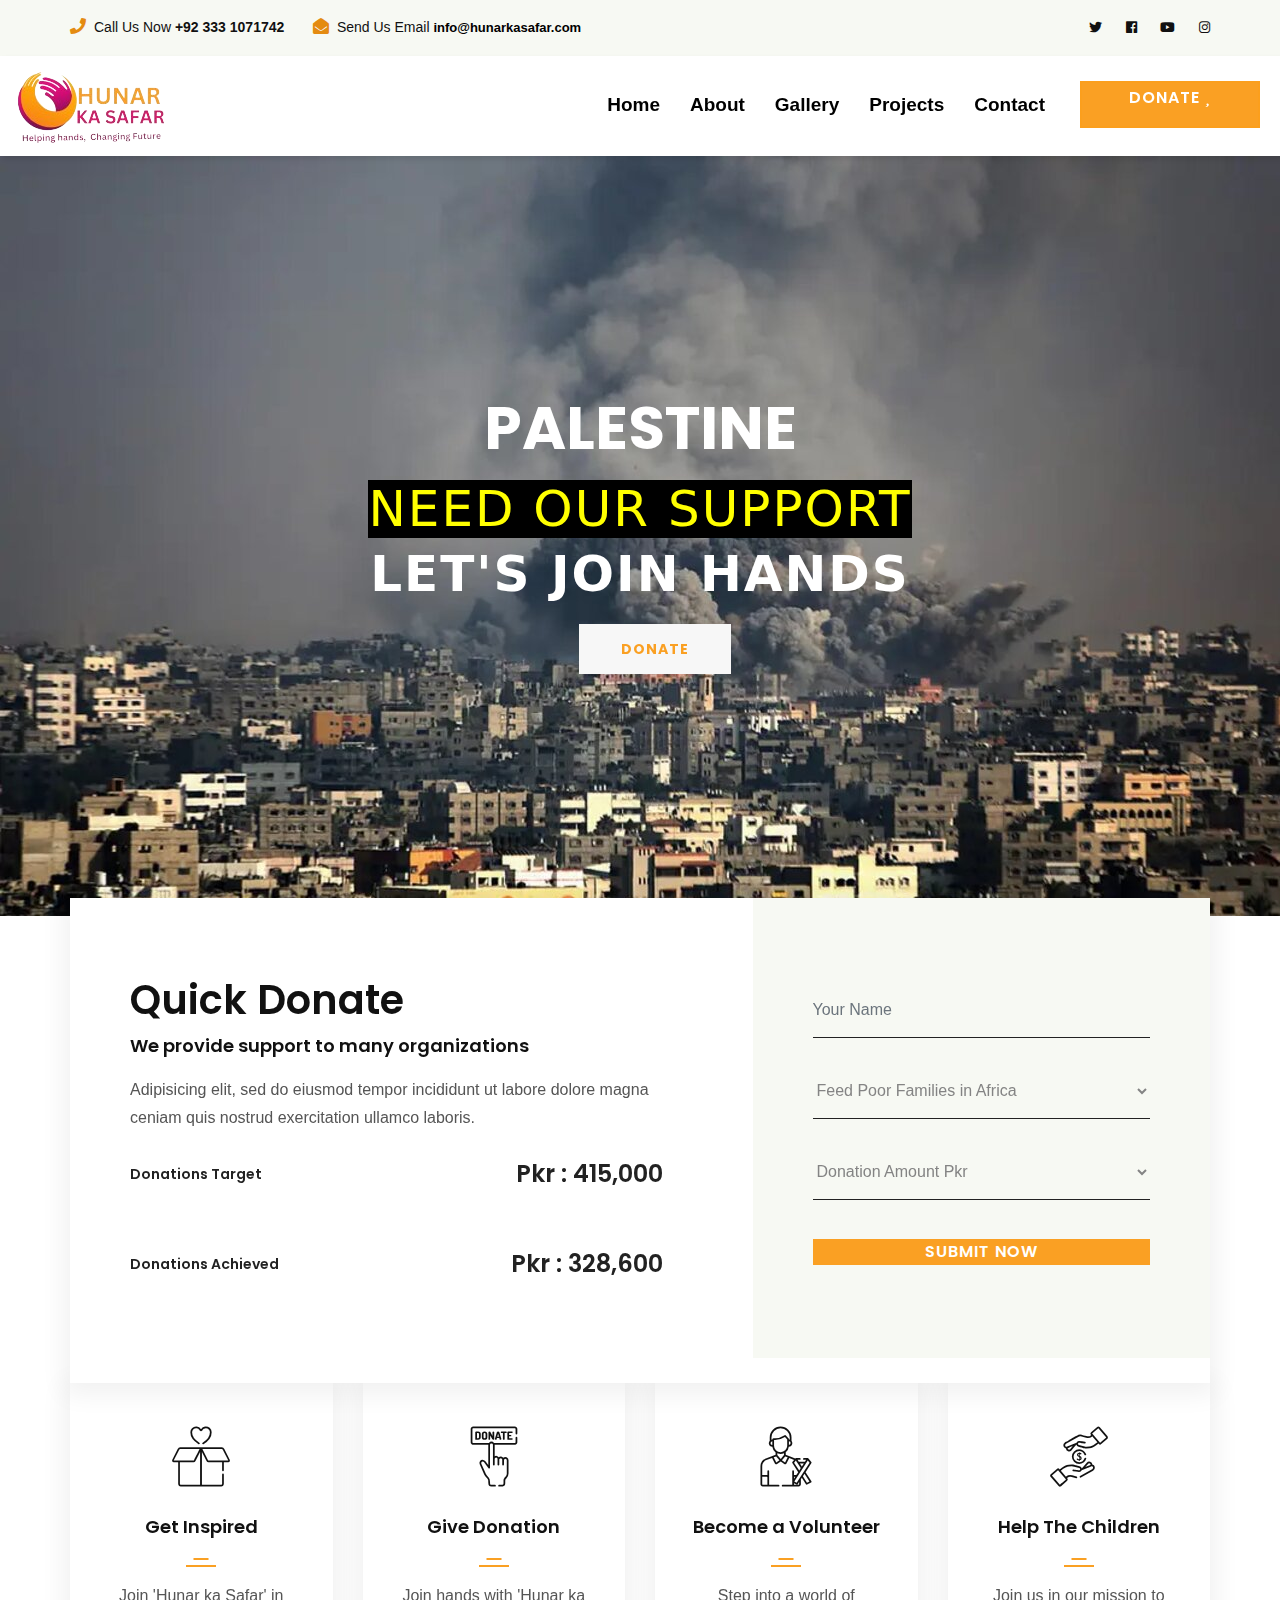
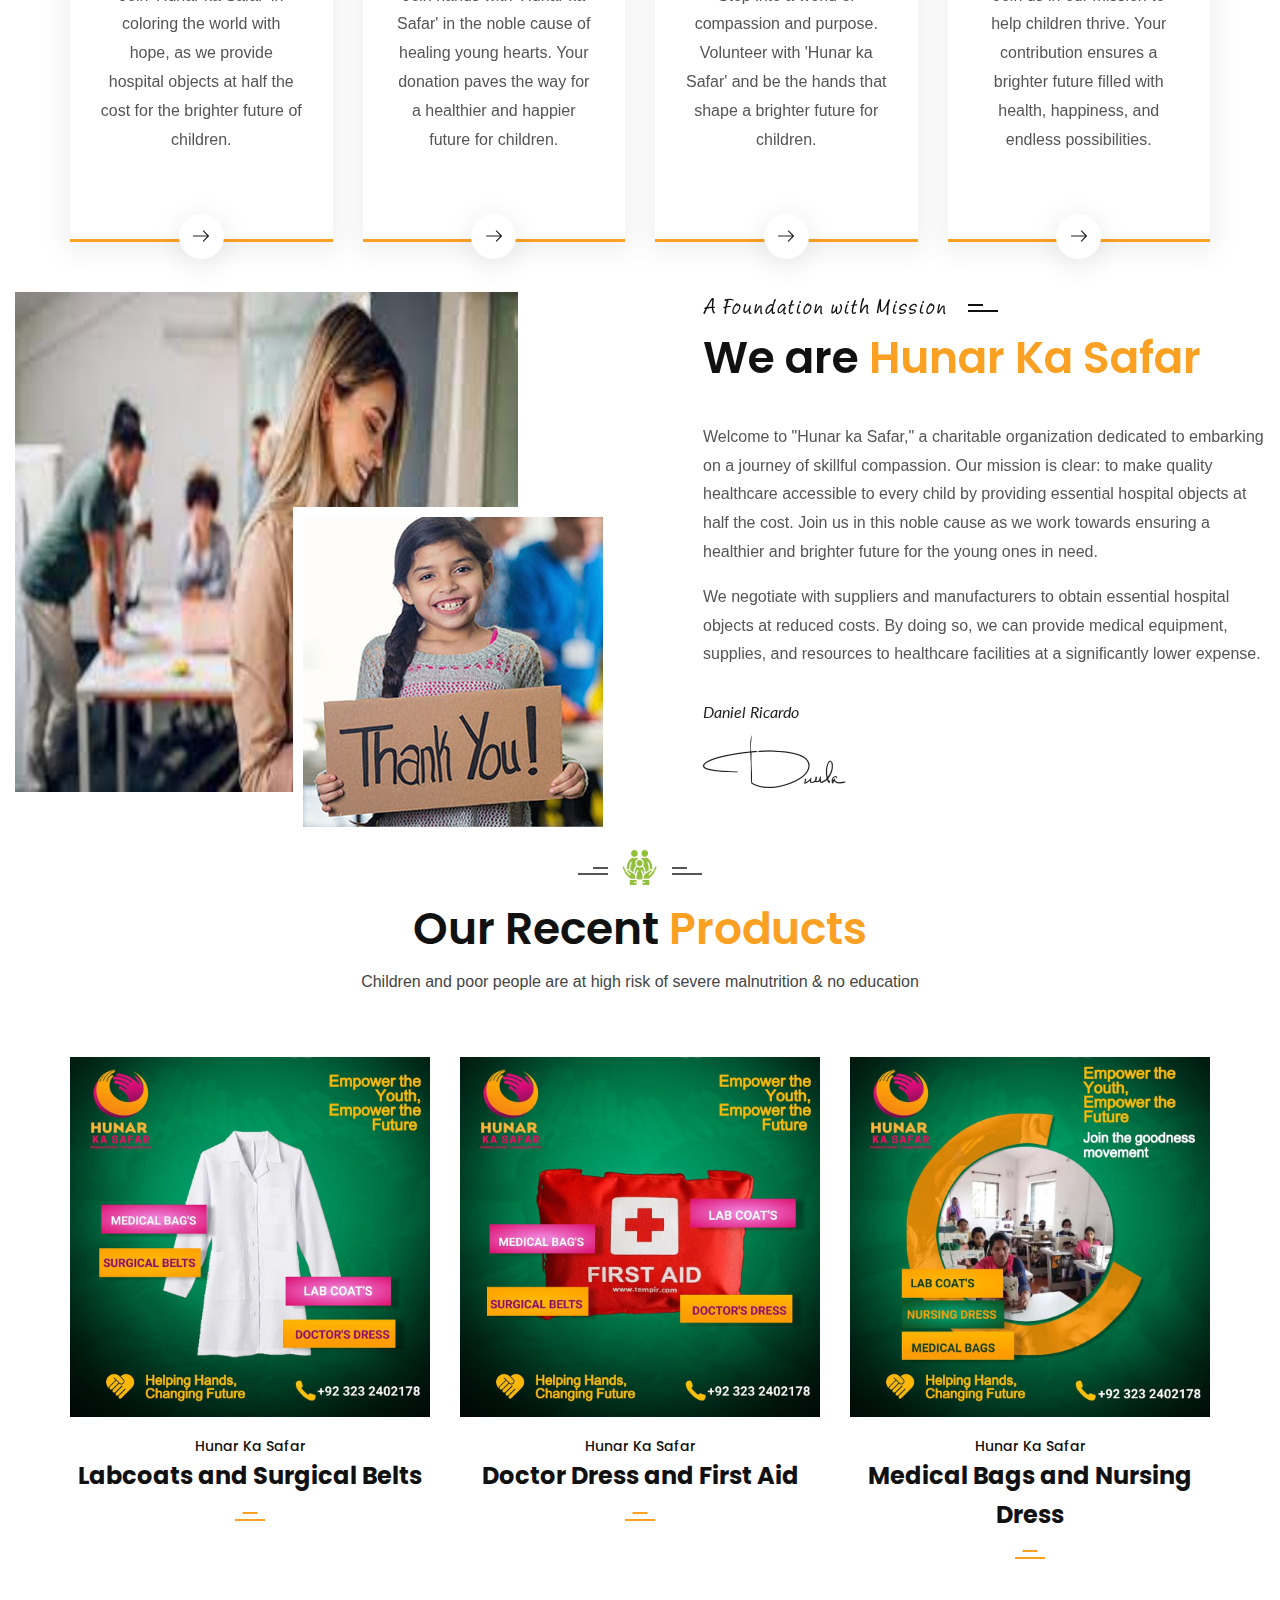
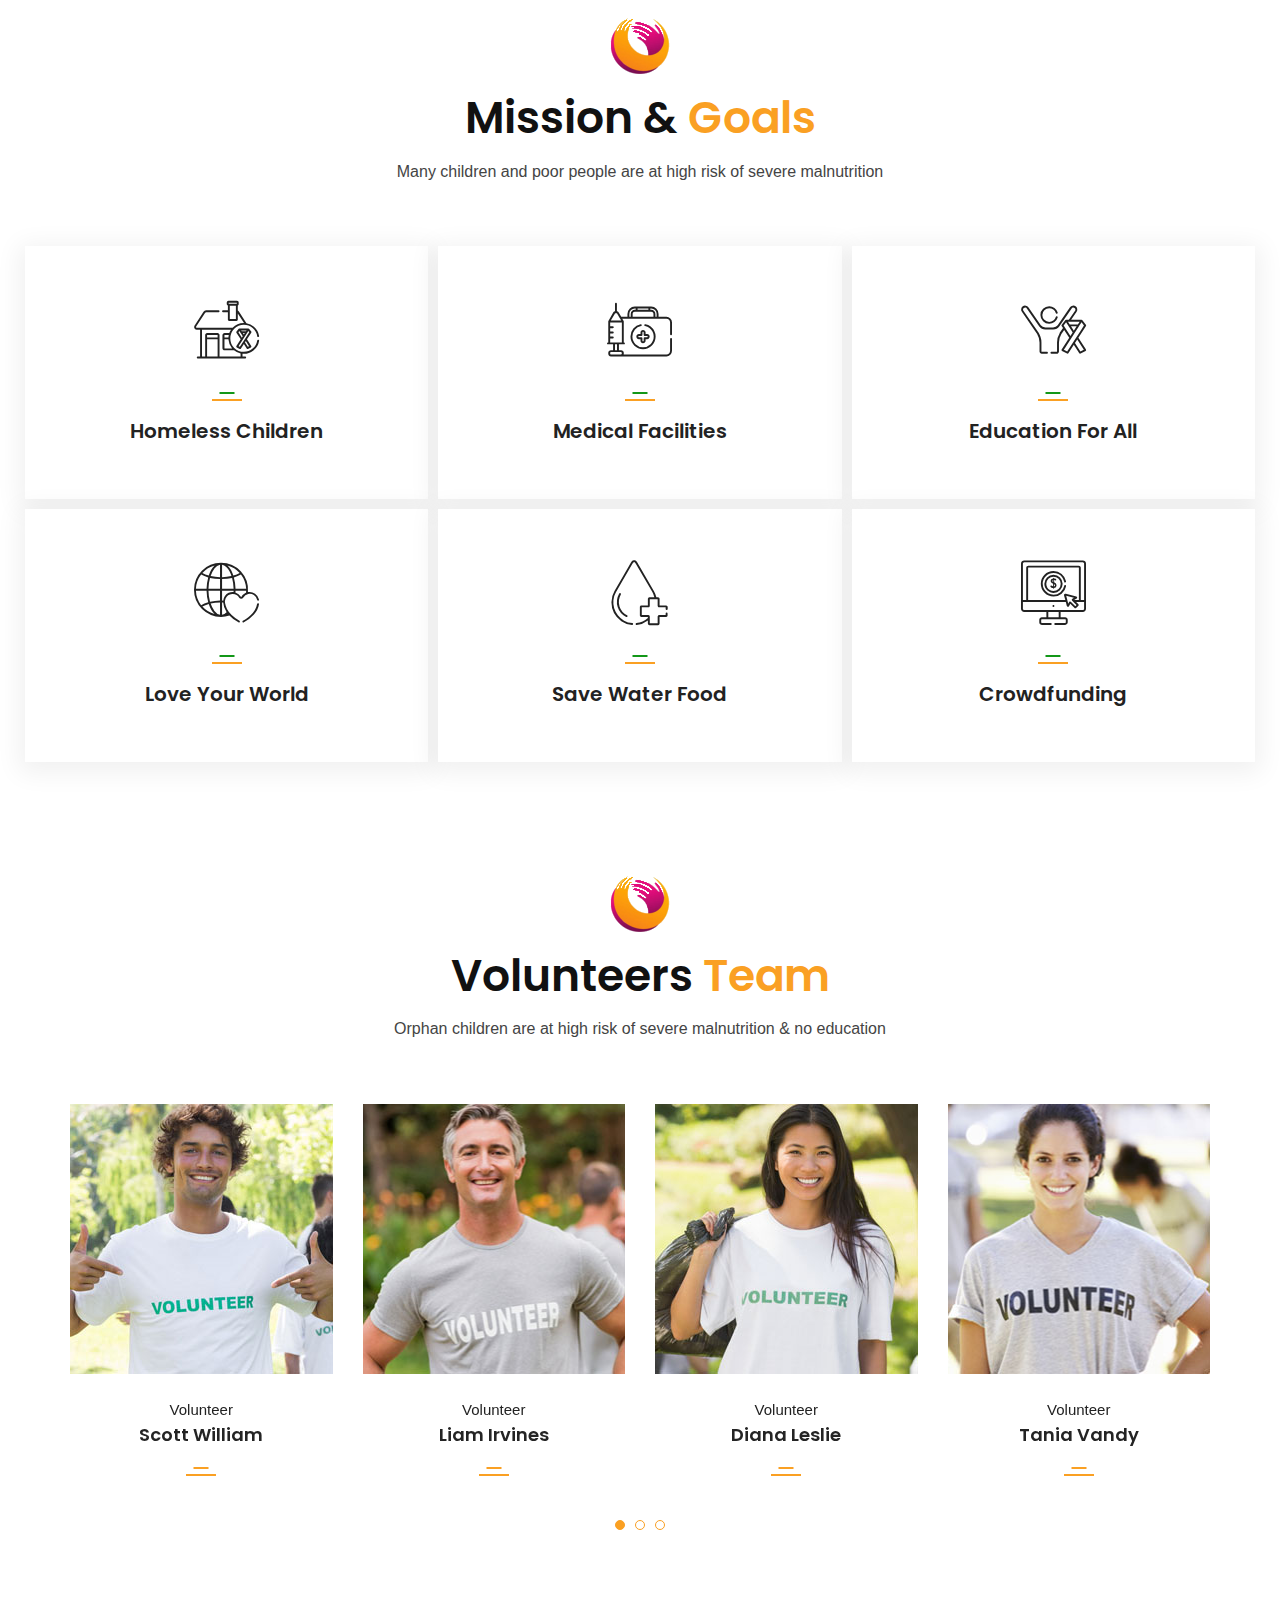
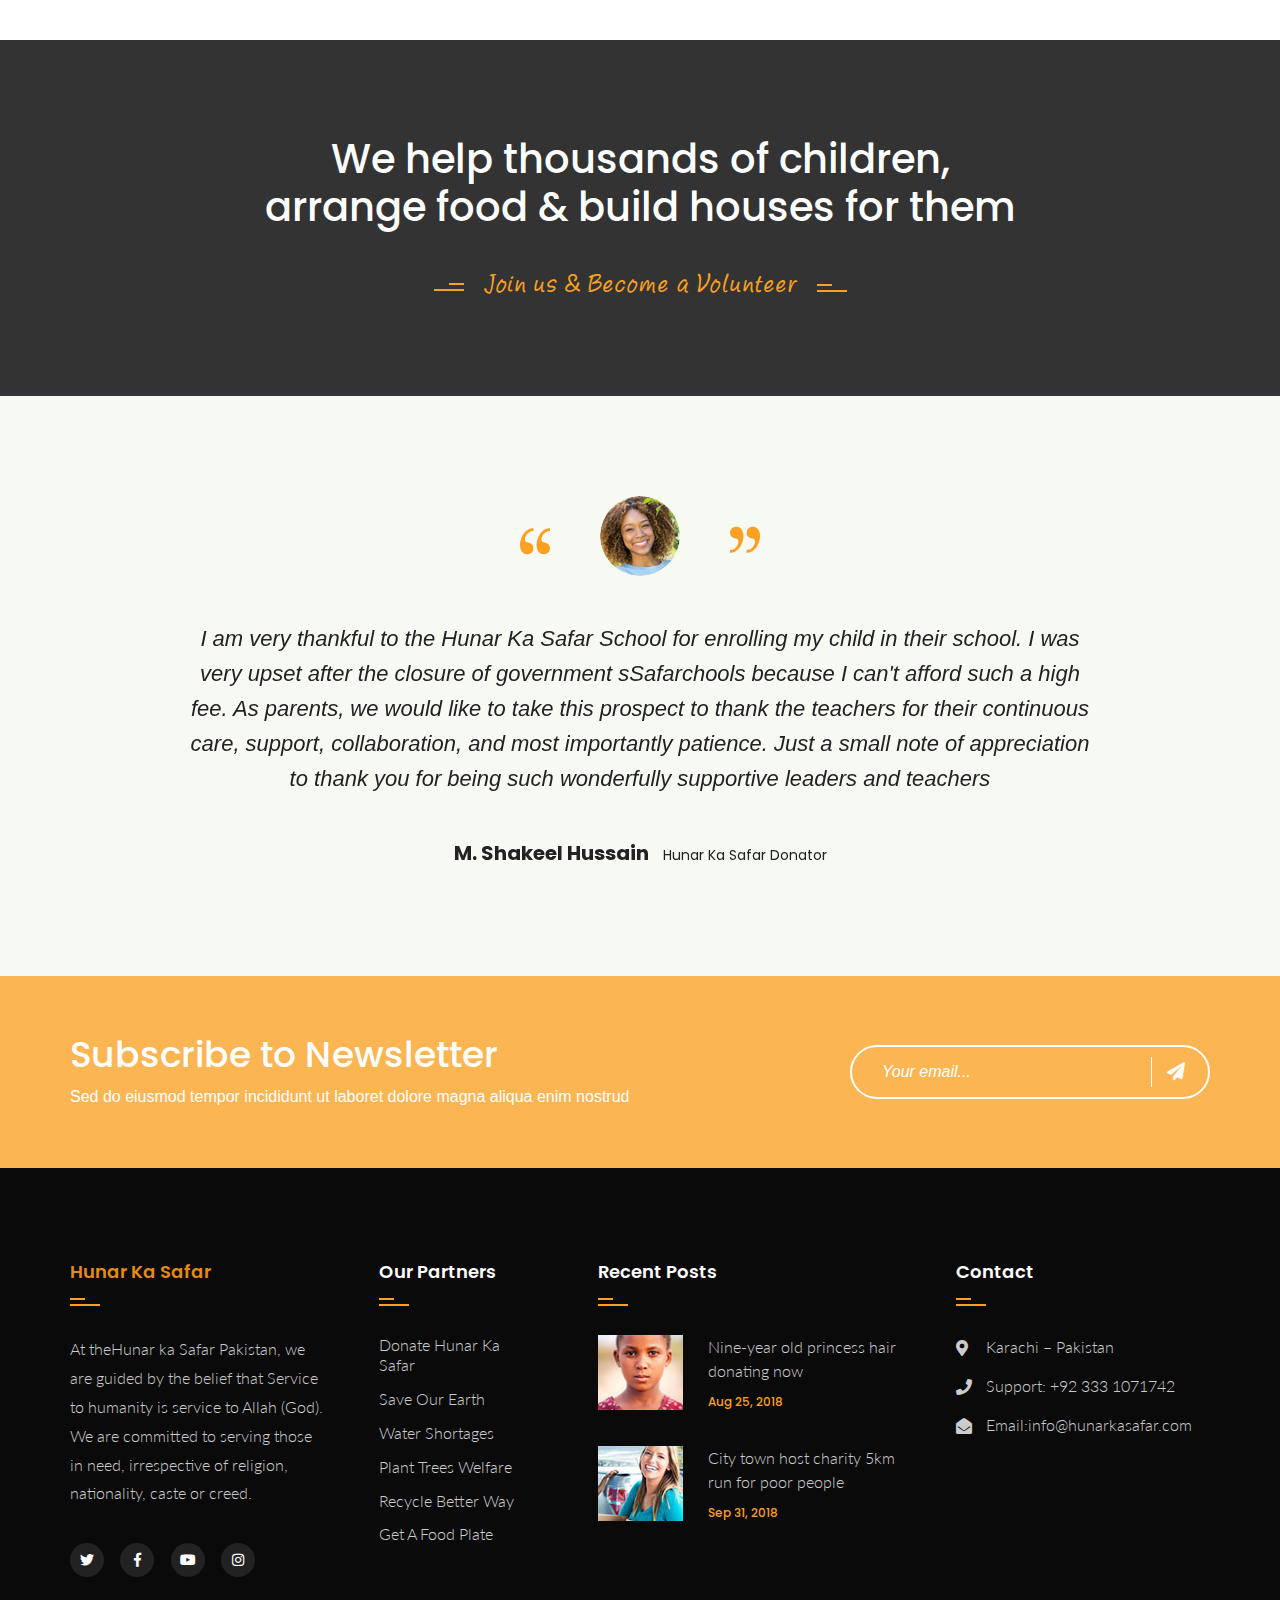
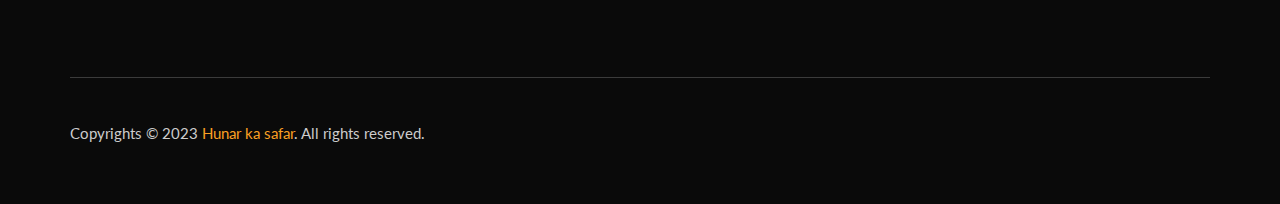
==== commit 1fae2212: "asd" ====
--- a/index.html
+++ b/index.html
@@ -458,7 +458,7 @@
 
         </section>
 
-        
+        <br><br>
         <!-- Causes Section -->
         <section class="causes-section">
             <div class="container">
@@ -609,67 +609,6 @@
             </div>
         </section>
 
-
-        <!-- Fact Counter -->
-        <!-- <div class="fact-counter sp-two" style="background-image: url(images/background/1.jpg)">
-            <div class="container">
-                <div class="row"> -->
-
-                    <!--Column-->
-                    <!-- <article class="column counter-column col-xl-3 col-lg-6 col-md-6 wow fadeIn" data-wow-duration="900ms">
-                        <div class="item">
-                            <div class="inner-box">
-                                <div class="icon-box"><span class="flaticon-donation-1"></span></div>
-                                <div class="count-outer">
-                                    <span class="count-text" data-speed="3000" data-stop="0">0</span>
-                                    <p>Received Donations</p>
-                                </div>
-                            </div>
-                        </div>
-                    </article> -->
-
-                    <!--Column-->
-                    <!-- <article class="column counter-column col-xl-3 col-lg-6 col-md-6 wow fadeIn" data-wow-duration="300ms">
-                        <div class="item">
-                            <div class="inner-box">
-                                <div class="icon-box"><span class="flaticon-balloon"></span></div>
-                                <div class="count-outer">
-                                    <span class="count-text" data-speed="3000" data-stop="0">0</span>
-                                    <p>Received Donations</p>
-                                </div>
-                            </div>
-                        </div>
-                    </article> -->
-
-                    <!--Column-->
-                    <!-- <article class="column counter-column col-xl-3 col-lg-6 col-md-6 wow fadeIn" data-wow-duration="600ms">
-                        <div class="item">
-                            <div class="inner-box">
-                                <div class="icon-box"><span class="flaticon-shirt"></span></div>
-                                <div class="count-outer">
-                                    <span class="count-text" data-speed="3000" data-stop="0">0</span>
-                                    <p>Our Volunteers</p>
-                                </div>
-                            </div>
-                        </div>
-                    </article> -->
-
-
-                    <!--Column-->
-                    <!-- <article class="column counter-column col-xl-3 col-lg-6 col-md-6 wow fadeIn" data-wow-duration="900ms">
-                        <div class="item">
-                            <div class="inner-box">
-                                <div class="icon-box"><span class="flaticon-ecology"></span></div>
-                                <div class="count-outer">
-                                    <span class="count-text" data-speed="3000" data-stop="14369">0</span>
-                                    <p>Projects Done</p>
-                                </div>
-                            </div>
-                        </div>
-                    </article>
-                </div>
-            </div>
-        </div> -->
 
         <!-- Mission Section -->
         <!-- <section class="mission-section sp-one" style="background-image: url(images/background/2.jpg); background-position: top-le;"> -->
